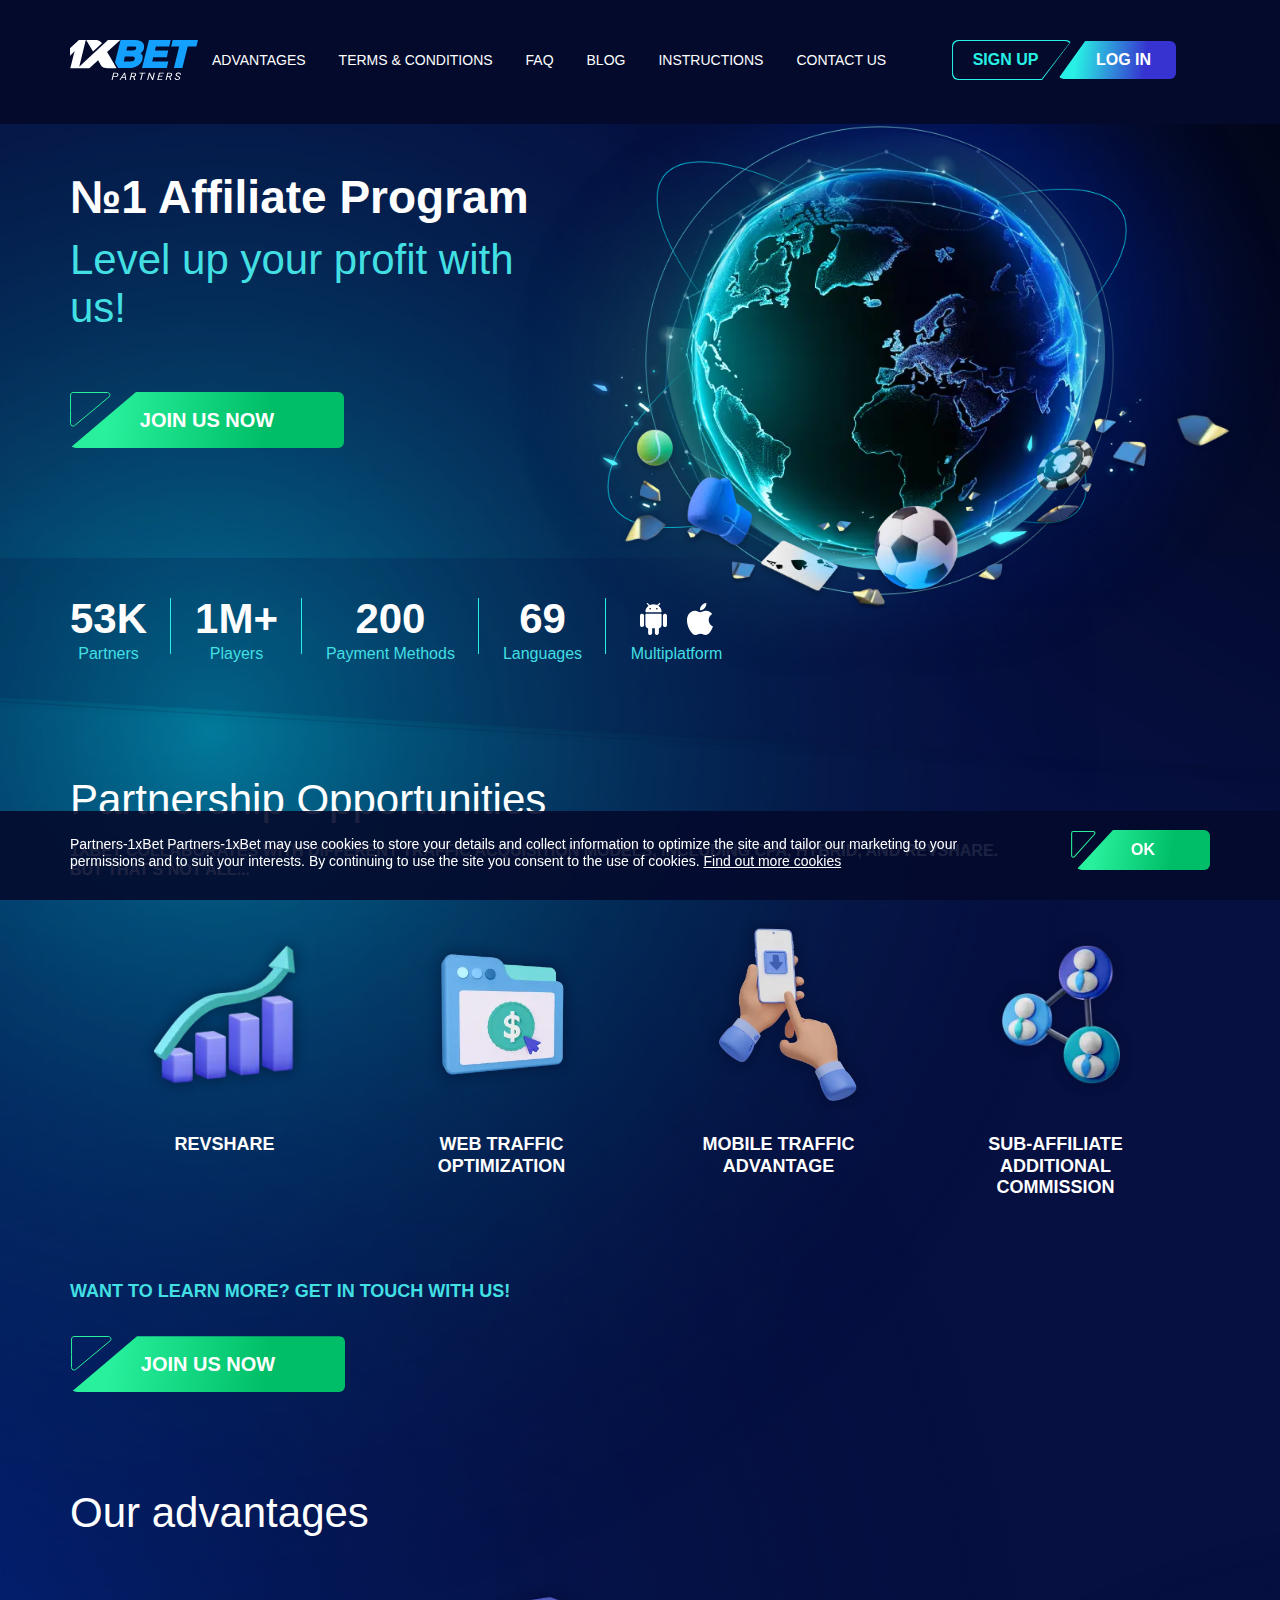
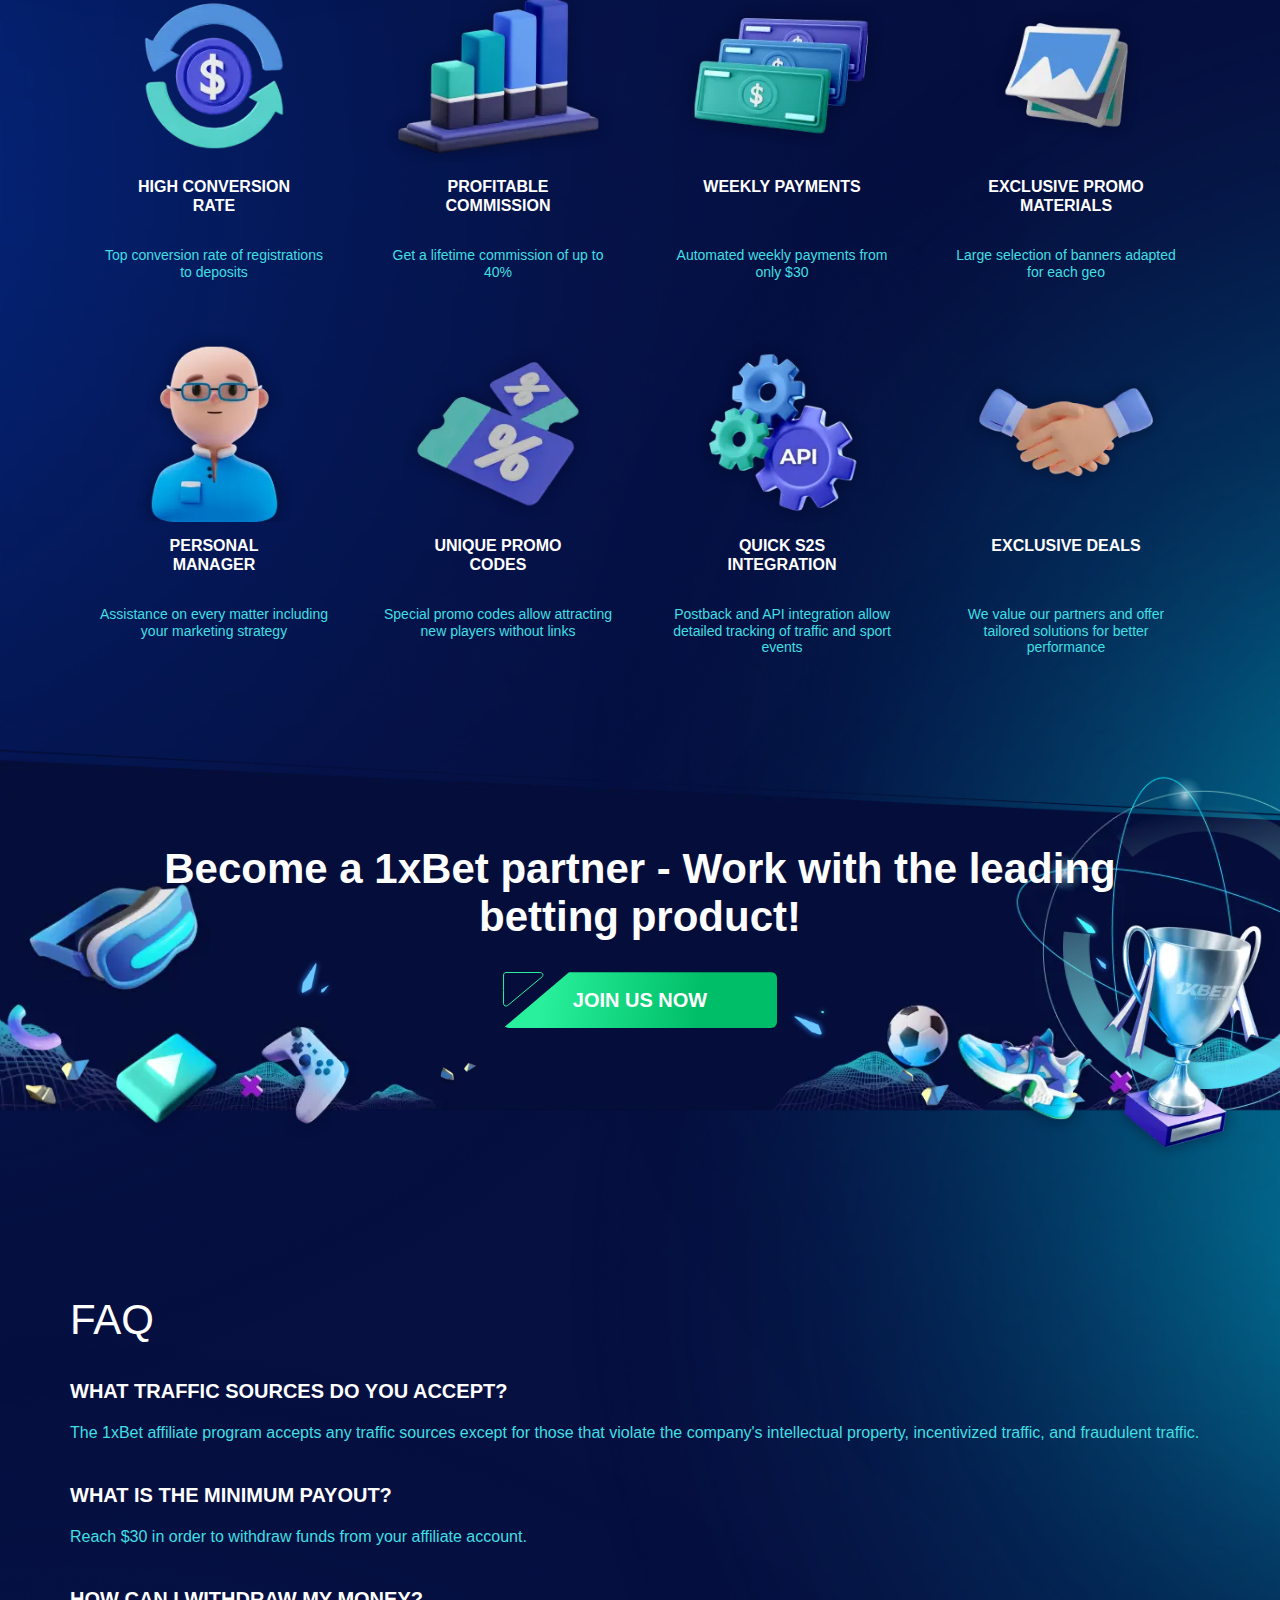
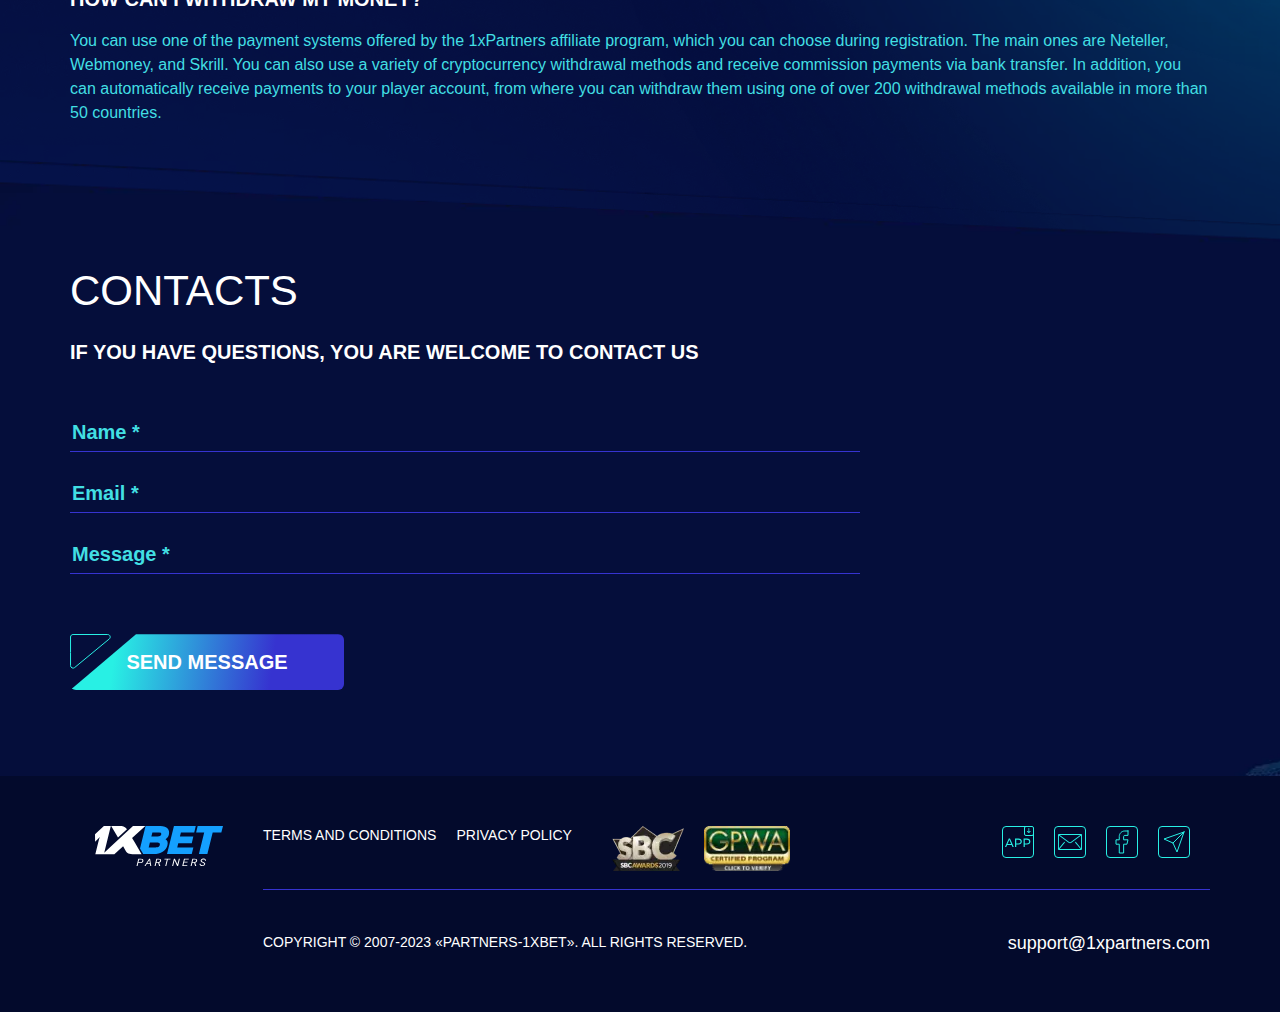
==== index.html @ be69e347 "init" ====
<!DOCTYPE html>
<html lang="en-GB">

<head>
    <meta http-equiv="Content-Type" content="text/html; charset=UTF-8">
    <meta name="viewport" content="width=device-width, initial-scale=1">

    <!-- Google Tag Manager -->
    <script>(function (w, d, s, l, i) {
            w[l] = w[l] || []; w[l].push({
                'gtm.start':
                    new Date().getTime(), event: 'gtm.js'
            }); var f = d.getElementsByTagName(s)[0],
                j = d.createElement(s), dl = l != 'dataLayer' ? '&l=' + l : ''; j.async = true; j.src =
                    'https://www.googletagmanager.com/gtm.js?id=' + i + dl; f.parentNode.insertBefore(j, f);
        })(window, document, 'script', 'dataLayer', 'GTM-WRBSLLLL');</script>
    <!-- End Google Tag Manager -->

    <link rel="preconnect" href="https://fonts.googleapis.com/">
    <link rel="preconnect" href="https://fonts.gstatic.com/" crossorigin="">
    <link href="./fonts/css2" rel="stylesheet">
    <link rel="stylesheet" href="./css/main.css" media="all">
    <script src="./js/jquery.min.js" id="jquery-core-js"></script>
    <script src="https://code.jquery.com/jquery-3.5.1.min.js" integrity="sha256-9/aliU8dGd2tb6OSsuzixeV4y/faTqgFtohetphbbj0=" crossorigin="anonymous"></script>
    <script src="./js/jquery-migrate.min.js" id="jquery-migrate-js"></script>
    <link rel="icon" href="./img/faviconv2.png" sizes="32x32">
    <link rel="icon" href="./img/faviconv2.png" sizes="192x192">
    <link rel="apple-touch-icon" href="./img/faviconv2.png">
    <meta name="msapplication-TileImage" content="./img/faviconv2.png">
</head>

<body class="home page-template-default page page-id-2">

    <!-- Google Tag Manager (noscript) -->
    <noscript><iframe src="https://www.googletagmanager.com/ns.html?id=GTM-WRBSLLLL" height="0" width="0"
            style="display:none;visibility:hidden"></iframe></noscript>
    <!-- End Google Tag Manager (noscript) -->

    <div id="page" class="site wrapper">
        <header id="masthead" class="site-header">
            <div class="container">
                <div class="row site-header__row">
                    <div class="site-branding">
                        <a href="#" class="custom-logo-link" rel="home" aria-current="page"><img width="128" height="40"
                                src="./img/logo.svg" class="custom-logo" alt="Main logo" decoding="async"></a>
                    </div>
                    <nav id="site-navigation" class="main-navigation">
                        <ul class="mobile-nav nav-menu">

                        </ul>
                        <button class="menu-toggle" aria-controls="primary-menu" aria-expanded="false">
                            <span class="burger-btn"> <span></span> </span>
                        </button>
                        <div class="menu-main_menu_en-container">
                            <ul id="primary-menu" class="menu">
                                <li id="menu-item-142"
                                    class="menu-item menu-item-type-custom menu-item-object-custom current-menu-item current_page_item menu-item-home menu-item-142">
                                    <a href="https://1xbetaffiliates.net/#about" aria-current="page">Advantages</a>
                                </li>
                                <li id="menu-item-143"
                                    class="menu-item menu-item-type-post_type menu-item-object-page menu-item-143"><a
                                        href="https://1xbetaffiliates.net/terms-and-conditions/">Terms &amp;
                                        Conditions</a></li>
                                <li id="menu-item-144"
                                    class="menu-item menu-item-type-post_type menu-item-object-page menu-item-144"><a
                                        data-goto=".faq" href="#" class="menu__link">FAQ</a></li>
                                <li id="menu-item-151"
                                    class="menu-item menu-item-type-post_type menu-item-object-page menu-item-151"><a
                                        href="https://1xbetaffiliates.net/blog/">Blog</a></li>
                                <li id="menu-item-146"
                                    class="menu-item menu-item-type-post_type menu-item-object-page menu-item-146"><a
                                        href="https://1xbetaffiliates.net/information/">Instructions</a></li>
                                <li id="menu-item-147"
                                    class="menu-item menu-item-type-custom menu-item-object-custom current-menu-item current_page_item menu-item-home menu-item-147">
                                    <a data-goto=".contacts" href="#" aria-current="page" class="menu__link">Contact Us</a>
                                </li>
                                <li id="menu-item-148"
                                    class="button button--sign menu-item menu-item-type-custom menu-item-object-custom menu-item-148">
                                    <a target="_blank" rel="noopener"
                                        href="https://affpa.top/L?tag=d_2840069m_2387c_&site=2840069&ad=2387">Sign
                                        up</a>
                                </li>
                                <li id="menu-item-149"
                                    class="button button--login menu-item menu-item-type-custom menu-item-object-custom menu-item-149">
                                    <a target="_blank" rel="noopener" href="https://1xpartners.com/ru/sign-in">log
                                        IN</a>
                                </li>
                            </ul>
                        </div>
                    </nav>
                </div>
            </div>
        </header>

        <div class="site-decor">
            <div class="container">
                <img src="./img/first-screen-bg-light.webp" alt="Light" class="site-decor__light site-decor__light--1">
                <img src="./img/about-bg-light.webp" alt="Light" class="site-decor__light site-decor__light--2">
                <img src="./img/about-bg-light.webp" alt="" class="site-decor__light site-decor__light--3">
                <img src="./img/about-bg-light.webp" alt="" class="site-decor__light site-decor__light--4">
                <img src="./img/advantages-bg-light.webp" alt="Light" class="site-decor__light site-decor__light--5">
                <img src="./img/about-bg-light.webp" alt="Light" class="site-decor__light site-decor__light--6">
                <img src="./img/advantages-bg-light.webp" alt="Light" class="site-decor__light site-decor__light--7">
                <img src="./img/advantages-bg-light.webp" alt="Light" class="site-decor__light site-decor__light--8">
                <img src="./img/mountains-bottom.webp" alt="Mountains" class="site-decor__mountains">
            </div>
        </div>

        <main class="site-main animated">
            <section class="first-screen">
                <div class="container">
                    <div class="first-screen-content first-screen__content">
                        <h1 class="first-screen-title">№1 Affiliate Program</h1>
                        <h2 class="first-screen-subtitle first-screen__subtitle">Level up your profit with us!</h2>
                        <div class="btn-wrap btn-wrap--animate"><a
                                href="https://affpa.top/L?tag=d_2840069m_2387c_&site=2840069&ad=2387"
                                target="http://_blank" class="btn btn--green">Join us now</a></div>
                    </div>
                    <div class="first-screen__picture">
                        <img src="./img/shine-down-planet.webp" alt="Main picture" class="shine-down">
                        <img src="./img/line1.webp" alt="Main picture" class="line1">
                        <img src="./img/line2.webp" alt="Main picture" class="line2">
                        <img src="./img/line3.webp" alt="Main picture" class="line3">
                        <img src="./img/planet-light.webp" alt="Main picture" class="light">
                        <img src="./img/shine-dots.webp" alt="Main picture" class="shine">
                        <img src="./img/planet.webp" alt="Main picture" class="planet">
                        <img src="./img/shine-dots-decor-small.webp" alt="Main picture" class="shine-small">
                        <img src="./img/stones-fly.webp" alt="Main picture" class="stones">
                        <img src="./img/ball-chip.webp" alt="Main picture" class="ball-chip">
                        <img src="./img/box.webp" alt="Main picture" class="box">
                    </div>
                </div>
            </section>
            <section class="about">
                <div class="container">
                    <div class="row about__row">
                        <div class="about-item about__item">
                            <p class="about-item-amount about-item__amount">53K</p>
                            <p class="about-item-text">Partners</p>
                        </div>
                        <div class="about-item about__item">
                            <p class="about-item-amount about-item__amount">1M+</p>
                            <p class="about-item-text">Players</p>
                        </div>
                        <div class="about-item about__item">
                            <p class="about-item-amount about-item__amount">200</p>
                            <p class="about-item-text">Payment Methods</p>
                        </div>
                        <div class="about-item about__item">
                            <p class="about-item-amount about-item__amount">69</p>
                            <p class="about-item-text">Languages</p>
                        </div>
                        <div class="about-item about__item">
                            <div class="about-item-icons">
                                <img src="./img/android.svg" alt="android platform" class="about-item-icons__item">
                                <img src="./img/apple.svg" alt="IOS platform" class="about-item-icons__item">
                            </div>
                            <p class="about-item-text">Multiplatform</p>
                        </div>
                    </div>
                </div>
            </section>
            <section class="opportunities">
                <div class="container">
                    <h2 class="title opportunities__title">Partnership Opportunities</h2>

                    <p class="opportunities-text">1XBET COLLABORATES WITH DIFFERENT TRAFFIC ACQUISITION MODELS,
                        INCLUDING CPA, HYBRID, AND REVSHARE.<br>
                        BUT THAT'S NOT ALL...</p>

                    <div class="row opportunities__row">
                        <div class="opportunities-item opportunities__item">
                            <img src="./img/opportunities-icon-1.webp" alt="opportunities icon 1"
                                class="opportunities-item-img opportunities-item__img">
                            <div class="opportunities-item-text opportunities-item__text">Revshare</div>
                        </div>
                        <div class="opportunities-item opportunities__item">
                            <img src="./img/opportunities-icon-2.webp" alt="opportunities icon 2"
                                class="opportunities-item-img opportunities-item__img">
                            <div class="opportunities-item-text opportunities-item__text">Web Traffic Optimization</div>
                        </div>
                        <div class="opportunities-item opportunities__item">
                            <img src="./img/opportunities-icon-3.webp" alt="opportunities icon 3"
                                class="opportunities-item-img opportunities-item__img">
                            <div class="opportunities-item-text opportunities-item__text">Mobile Traffic Advantage</div>
                        </div>
                        <div class="opportunities-item opportunities__item">
                            <img src="./img/opportunities-icon-4.webp" alt="opportunities icon 4"
                                class="opportunities-item-img opportunities-item__img">
                            <div class="opportunities-item-text opportunities-item__text">Sub-affiliate additional
                                commission</div>
                        </div>
                    </div>

                    <p class="opportunities-text opportunities-text--blue">Want to learn more? Get in touch with us!</p>

                    <div class="btn-wrap btn-wrap--animate">
                        <a href="https://affpa.top/L?tag=d_2840069m_2387c_&site=2840069&ad=2387" target="_blank"
                            class="btn btn--green">Join us now</a>
                    </div>
                </div>
            </section>

            <section class="advantages">
                <span id="advantages"></span>
                <div class="container">
                    <h2 class="title">Our advantages</h2>

                    <div class="row advantages__row">
                        <div class="advantages-item advantages__item">
                            <img src="./img/advantages-icon-1.webp" alt="advantages icon 1">
                            <h3 class="advantages-item-name advantages-item__name">High conversion rate</h3>
                            <p class="advantages-item-text">Top conversion rate of registrations to deposits</p>
                        </div>
                        <div class="advantages-item advantages__item">
                            <img src="./img/advantages-icon-2.webp" alt="opportunities icon 2">
                            <h3 class="advantages-item-name advantages-item__name">Profitable commission</h3>
                            <p class="advantages-item-text">Get a lifetime commission of up to 40%</p>
                        </div>
                        <div class="advantages-item advantages__item">
                            <img src="./img/advantages-icon-3.webp" alt="advantages icon 3">
                            <h3 class="advantages-item-name advantages-item__name">Weekly payments</h3>
                            <p class="advantages-item-text">Automated weekly payments from only $30</p>
                        </div>
                        <div class="advantages-item advantages__item">
                            <img src="./img/advantages-icon-4.webp" alt="advantages icon 4">
                            <h3 class="advantages-item-name advantages-item__name">Exclusive promo materials</h3>
                            <p class="advantages-item-text">Large selection of banners adapted for each geo</p>
                        </div>
                        <div class="advantages-item advantages__item">
                            <img src="./img/advantages-icon-5.webp" alt="advantages icon 5">
                            <h3 class="advantages-item-name advantages-item__name">Personal manager</h3>
                            <p class="advantages-item-text">Assistance on every matter including your marketing strategy
                            </p>
                        </div>
                        <div class="advantages-item advantages__item">
                            <img src="./img/advantages-icon-6.webp" alt="advantages icon 6">
                            <h3 class="advantages-item-name advantages-item__name">Unique promo codes</h3>
                            <p class="advantages-item-text">Special promo codes allow attracting new players without
                                links</p>
                        </div>
                        <div class="advantages-item advantages__item">
                            <img src="./img/advantages-icon-7.webp" alt="advantages icon 7">
                            <h3 class="advantages-item-name advantages-item__name">Quick S2S integration</h3>
                            <p class="advantages-item-text">Postback and API integration allow detailed tracking of
                                traffic and sport events</p>
                        </div>
                        <div class="advantages-item advantages__item">
                            <img src="./img/advantages-icon-8.webp" alt="advantages icon 8">
                            <h3 class="advantages-item-name advantages-item__name">Exclusive deals</h3>
                            <p class="advantages-item-text">We value our partners and offer tailored solutions for
                                better performance</p>
                        </div>
                    </div>
                </div>
            </section>

            <section class="banner">
                <div class="banner__bg">
                    <picture class="banner__img">
                        <source media="(max-width: 320px)" srcset="./img/bg-block-41-320.webp">
                        <source media="(max-width: 415px)" srcset="./img/bg-block-41-415.webp">
                        <source media="(max-width: 640px)" srcset="./img/bg-block-41-640.webp">
                        <source media="(max-width: 1024px)" srcset="./img/bg-block-41-1024.webp">
                        <source media="(max-width: 1366px)" srcset="./img/bg-block-41-1366.webp">
                        <source media="(max-width: 2561px)" srcset="./img/bg-block-41-1920.webp">
                        <img src="./img/bg-block-41-1920.webp" alt="Banner">
                    </picture>
                    <img src="./img/banner-shine-left.webp" alt="Banner decor" class="banner__decor banner__decor--left">
                    <img src="./img/banner-shine-right.webp" alt="Banner decor"
                        class="banner__decor banner__decor--right">
                    <img src="./img/banner-circle.webp" alt="Banner decor" class="banner__decor banner__decor--circle">
                    <img src="./img/banner-lines.webp" alt="Banner decor" class="banner__decor banner__decor--lines">
                    <img src="./img/banner-cup.webp" alt="Banner decor" class="banner__decor banner__decor--cup">
                </div>
                <div class="container">
                    <h2 class="banner-title banner__title">Become a 1xBet partner - Work with the leading betting
                        product!</h2>

                    <div class="btn-wrap btn-wrap--animate">
                        <a href="https://affpa.top/L?tag=d_2840069m_2387c_&site=2840069&ad=2387" target="_blank"
                            class="btn btn--green">Join us now</a>
                    </div>

                </div>
            </section>

            <section class="faq" id="faq">
                <div class="container faq__container">
                    <h2 class="title faq__title">FAQ</h2>

                    <h3 class="faq-subtitle faq__subtitle">What traffic sources do you accept?</h3>
                    <p class="faq-text">The 1xBet affiliate program accepts any traffic sources except for those that
                        violate the company's intellectual property, incentivized traffic, and fraudulent traffic.</p>
                    <h3 class="faq-subtitle faq__subtitle">What is the minimum payout?</h3>
                    <p class="faq-text">Reach $30 in order to withdraw funds from your affiliate account.</p>
                    <h3 class="faq-subtitle faq__subtitle">How can I withdraw my money?</h3>
                    <p class="faq-text">You can use one of the payment systems offered by the 1xPartners affiliate
                        program, which you can choose during registration. The main ones are Neteller, Webmoney, and
                        Skrill. You can also use a variety of cryptocurrency withdrawal methods and receive commission
                        payments via bank transfer. In addition, you can automatically receive payments to your player
                        account, from where you can withdraw them using one of over 200 withdrawal methods available in
                        more than 50 countries.</p>

                    <!-- <div class="ta-center">
                        <div class="btn-wrap">
                            <a href="#" class="btn btn--blue faq__btn">Read More</a>
                        </div>
                    </div> -->
                </div>
            </section>

            <section class="contacts" id="contact">
                <div class="container">
                    <h2 class="title contacts__title">CONTACTS</h2>

                    <p class="contacts-subtitle contacts__subtitle">If you have questions, you are welcome to contact us
                    </p>

                    <form action="sender.php" method="post" class="contacts-form contacts__form">
                        <div class="contacts-form__item">
                            <label for="name"></label>
                            <input type="text" name="name" id="name" data-empty="Field must be filled in."
                                data-digits="It&#39;s not acceptable to enter numbers."
                                class="contacts-form-field contacts-form__field" placeholder="Name *">
                            <span class="contacts-form__error"></span>
                        </div>
                        <div class="contacts-form__item">
                            <label for="email"></label>
                            <input type="email" name="email" id="email" class="contacts-form-field contacts-form__field"
                                placeholder="Email *" data-empty="Field must be filled in."
                                data-valid="Please enter a valid email address.">
                            <span class="contacts-form__error"></span>
                        </div>
                        <div class="contacts-form__item">
                            <label for="message"></label>
                            <input type="text" name="message" id="message"
                                class="contacts-form-field contacts-form__field" placeholder="Message *"
                                data-empty="Field must be filled in.">
                            <span class="contacts-form__error"></span>
                        </div>
                        <div class="btn-wrap">
                            <button type="button" class="btn btn--blue contacts-form__btn">Send Message</button>
                        </div>
                        <div class="success-message">
                            Thank you! Form has been sent! </div>
                    </form>
                </div>
            </section>

        </main>

        <footer class="site-footer">
            <div class="container site-footer__container">
                <div class="site-footer-top site-footer__top">
                    <a href="#" class="site-footer-logo site-footer__logo">
                        <img src="./img/logo(1).svg" alt="Main logo for footer" class="site-footer-logo__img">
                    </a>
                    <div class="site-footer-menu site-footer__menu">
                        <ul class="site-footer-menu-list">
                            <li class="site-footer-menu-list-item site-footer-menu-list__item">
                                <a href="https://1xbetaffiliates.net/terms-and-conditions/"
                                    class="site-footer-menu-list-item-link">Terms and conditions</a>
                            </li>
                            <li class="site-footer-menu-list-item site-footer-menu-list__item">
                                <a href="https://1xpartners.com/privacy" class="site-footer-menu-list-item-link">Privacy
                                    Policy</a>
                            </li>
                            <li
                                class="site-footer-menu-list-item site-footer-menu-list__item site-footer-menu-list__item--img">
                                <a href="#" class="site-footer-menu-list-item-link">
                                    <img src="./img/sbc.webp" alt="sbc logo"
                                        class="site-footer-menu-list-item-link__img">
                                </a>
                            </li>
                            <li
                                class="site-footer-menu-list-item site-footer-menu-list__item site-footer-menu-list__item--img">
                                <a href="https://certify.gpwa.org/verify/1xpartners.com" target="_blank"
                                    class="site-footer-menu-list-item-link">
                                    <img src="./img/gpwa-icon.webp" alt="gpwa logo"
                                        class="site-footer-menu-list-item-link__img">
                                </a>
                            </li>
                        </ul>
                        <ul class="site-footer-menu-social">
                            <li class="site-footer-menu-social-item site-footer-menu-social__item">
                                <a href="https://dkr84sogf1xdp.cloudfront.net/1xpartners/android/app.apk"
                                    class="site-footer-menu-social-item-link">
                                    <img src="./img/app-icon.svg" alt="app icon"
                                        class="site-footer-menu-social-item-link__img">
                                </a>
                            </li>
                            <li class="site-footer-menu-social-item site-footer-menu-social__item">
                                <a href="mailto:nikita_bol_product@wwm.agency"
                                    class="site-footer-menu-social-item-link">
                                    <img src="./img/icon-mail.svg" alt="email icon"
                                        class="site-footer-menu-social-item-link__img">
                                </a>
                            </li>
                            <li class="site-footer-menu-social-item site-footer-menu-social__item">
                                <a href="https://www.facebook.com/people/1XBET-Affiliate-Program/100083498345179/"
                                    target="_blank" class="site-footer-menu-social-item-link">
                                    <img src="./img/icon-fb.svg" alt="facebook icon"
                                        class="site-footer-menu-social-item-link__img">
                                </a>
                            </li>
                            <li class="site-footer-menu-social-item site-footer-menu-social__item">
                                <a href="https://t.me/News_1X_partners" target="_blank"
                                    class="site-footer-menu-social-item-link">
                                    <img src="./img/icon-telegram.svg" alt="telegram icon"
                                        class="site-footer-menu-social-item-link__img">
                                </a>
                            </li>
                        </ul>
                    </div>
                </div>
                <div class="site-footer-bottom">
                    <p class="site-footer-copyright">Copyright © 2007-2023 «Partners-1xBet». All rights reserved.</p>
                    <a href="mailto:support@1xpartners.com" class="site-footer-email">support@1xpartners.com</a>
                </div>
            </div>
            <div class="modal">
                <div class="container modal__container">
                    <div class="modal-window modal__window">
                        <div class="modal-window-content">
                            <p class="modal-window-text modal-window__text">Partners-1xBet Partners-1xBet may use
                                cookies to store your details and collect information to optimize the site and tailor
                                our marketing to your permissions and to suit your interests. By continuing to use the
                                site you consent to the use of cookies. <a href="https://1xbetaffiliates.net/cookies/"
                                    class="modal-window-link">Find out more cookies</a></p>
                            <button type="button"
                                class="btn btn--green modal-window-close modal-window__close">ok</button>
                        </div>
                    </div>
                </div>
            </div>
        </footer>
    </div>

    <script src="./js/navigation.js"></script>
    <script src="./js/main.js"></script>

</body>

</html>
---- css/main.css ----
@charset "UTF-8";

* {
  box-sizing: border-box;
  font-weight: 400;
  font-family: "Montserrat", sans-serif;
}

a {
  text-decoration: none;
}

button {
  border: none;
  cursor: pointer;
}

img {
  max-width: 100%;
}

input:focus-visible,
textarea:focus-visible {
  outline: none;
}

h1,
h2,
h3,
h4,
h5,
h6 {
  margin: 0;
}

ul,
ol {
  list-style: none;
  padding: 0;
  margin: 0;
}

p {
  margin: 0;
}

html {
  font-family: "Montserrat", sans-serif;
}

@media (max-width: 500px) {
  html {
    font-size: 2.415vw;
  }
}

@media (max-width: 400px) {
  html {
    font-size: 3.125vw;
  }
}

body {
  margin: 0;
  background-color: #061041;
  color: #ffffff;
  -webkit-text-size-adjust: 100%;
}

a {
  color: #ffffff;
}

.ta-center {
  text-align: center;
}

.container {
  max-width: 1170px;
  padding-left: 15px;
  padding-right: 15px;
  margin-left: auto;
  margin-right: auto;
  position: relative;
}

@media (max-width: 1179px) {
  .container {
    max-width: 890px;
  }
}

@media (max-width: 1023px) {
  .container {
    max-width: 100%;
    padding-left: 34px;
    padding-right: 34px;
  }
}

@media (max-width: 500px) {
  .container {
    padding-left: 30px;
    padding-right: 30px;
  }
}

@media (max-width: 400px) {
  .container {
    padding-left: 15px;
    padding-right: 15px;
  }
}

.row {
  display: flex;
}

.btn-wrap {
  display: inline-block;
  position: relative;
  z-index: 1;
  transition: 0.3s ease;
}

.btn-wrap--animate::before {
  content: "";
  width: 30px;
  height: 30px;
  border-radius: 100%;
  border: 6px solid #28F09C;
  position: absolute;
  opacity: 0;
  z-index: -1;
  top: 50%;
  left: 50%;
  transform: translate(-50%, -50%);
  animation: ring 1.5s alternate infinite;
  pointer-events: none;
}

.btn-wrap--animate:hover {
  filter: drop-shadow(0 0 35px #22E994);
}

.btn-wrap:hover::before {
  display: none;
}

.btn-wrap:hover .btn {
  transform: translateY(-6px);
}

@keyframes ring {

  0%,
  5% {
    width: 30px;
    height: 30px;
    opacity: 1;
  }

  90%,
  100% {
    width: 250px;
    height: 250px;
    opacity: 0;
  }
}

.btn {
  min-width: 274px;
  min-height: 56px;
  display: inline-flex;
  justify-content: center;
  align-items: center;
  font-size: 20px;
  font-weight: 600;
  position: relative;
  z-index: 1;
  color: #ffffff;
  text-transform: uppercase;
  padding: 0 55px;
  transition: 0.3s ease;
}

@media (max-width: 1179px) {
  .btn {
    min-width: 200px;
    padding: 0 34px;
    min-height: 40px;
    font-size: 16px;
  }
}

.btn::before {
  content: "";
  position: absolute;
  top: 0;
  left: 0;
  right: 0;
  bottom: 0;
  -webkit-clip-path: polygon(66px 0%, 100% 0, 100% 100%, 0% 100%);
  clip-path: polygon(66px 0%, 100% 0, 100% 100%, 0% 100%);
  z-index: -1;
  border-radius: 6px;
}

@media (max-width: 1179px) {
  .btn::before {
    -webkit-clip-path: polygon(48px 0%, 100% 0, 100% 100%, 0% 100%);
    clip-path: polygon(48px 0%, 100% 0, 100% 100%, 0% 100%);
  }
}

.btn::after {
  content: "";
  position: absolute;
  width: 41px;
  height: 35px;
  top: 0;
  left: 0;
  display: block;
}

@media (max-width: 1179px) {
  .btn::after {
    width: 34px;
    height: 29px;
  }
}

.btn--green::before {
  background: linear-gradient(98.97deg, #28F09C 15.05%, #00BE67 71.41%);
}

.btn--green::after {
  background: url("../img/btn-angle.svg") 50% 50%/cover no-repeat;
}

.btn--blue::before {
  background: linear-gradient(98.03deg, #28F0E4 16.62%, #3633D0 73.46%);
}

.btn--blue::after {
  background: url("../img/btn-angle-blue.svg") 50% 50%/cover no-repeat;
}

.title {
  font-size: 46px;
  line-height: 1;
}

@media (max-width: 1440px) {
  .title {
    font-size: 42px;
  }
}

@media (max-width: 1179px) {
  .title {
    font-size: 40px;
  }
}

@media (max-width: 1023px) {
  .title {
    font-size: 30px;
  }
}

@media (max-width: 500px) {
  .title {
    font-size: 2.2rem;
  }
}

@media (max-width: 400px) {
  .title {
    font-size: 2.4rem;
  }
}

.wrapper {
  overflow: hidden;
  min-height: 100vh;
  height: auto;
  position: relative;
  display: flex;
  flex-direction: column;
  justify-content: flex-start;
}

#masthead {
  padding: 40px 0;
  position: fixed;
  left: 0;
  top: 0;
  width: 100%;
  z-index: 25;
  transition: 0.3s;
  background-color: #030A2C;
}

@media (max-width: 1179px) {
  #masthead {
    padding: 20px 0;
  }
}

@media (max-width: 1023px) {
  #masthead {
    padding: 15px 0;
  }
}

@media (max-width: 500px) {
  .site-header__row {
    margin-left: -10px;
    margin-right: -10px;
  }
}

@media (max-width: 400px) {
  .site-header__row {
    margin-left: 0;
    margin-right: 0;
  }
}

.site-branding {
  width: 128px;
  margin-right: 14px;
}

@media (max-width: 1179px) {
  .site-branding {
    width: 96px;
    margin-right: auto;
  }
}

@media (max-width: 500px) {
  .site-branding {
    position: relative;
    z-index: 1;
  }
}

.custom-logo-link {
  display: inline-block;
  transition: 0.3s ease;
}

.custom-logo-link:hover {
  transform: scale(1.05);
}

.main-navigation {
  display: block;
  width: calc(100% - 142px);
}

@media (max-width: 1179px) {
  .main-navigation {
    display: flex;
    align-items: center;
    width: -moz-fit-content;
    width: fit-content;
    margin-right: 26px;
  }
}

@media (max-width: 1023px) {
  .main-navigation {
    margin-right: 55px;
  }
}

@media (max-width: 500px) {
  .main-navigation {
    margin-right: 0;
  }
}

@media (max-width: 400px) {
  .main-navigation {
    margin-right: 8px;
  }
}

.main-navigation.toggled .burger-btn::before {
  top: 8px;
  transform: rotate(45deg);
}

.main-navigation.toggled .burger-btn::after {
  top: 8px;
  transform: rotate(-45deg);
}

.main-navigation.toggled .burger-btn span {
  opacity: 0;
}

.main-navigation ul {
  display: grid;
  align-items: center;
  grid-auto-flow: column;
}

.main-navigation ul ul {
  position: absolute;
  top: 100%;
  left: -999em;
  z-index: 99999;
}

.main-navigation li {
  width: -moz-fit-content;
  width: fit-content;
  position: relative;
}

@media (max-width: 1179px) {
  .main-navigation li {
    margin-bottom: 20px;
    line-height: 0.9;
  }
}

@media (max-width: 1023px) {
  .main-navigation li {
    margin-bottom: 15px;
  }

  .main-navigation li.focus>ul,
  .main-navigation li.focus .main-navigation ul li.focus>ul {
    left: 0;
    right: 0;
  }
}

@media (min-width: 1024px) {

  .main-navigation li:hover>ul,
  .main-navigation li:hover .main-navigation ul li.focus>ul {
    left: 0;
    right: 0;
  }
}

.main-navigation a {
  display: inline-flex;
  align-items: center;
  justify-content: center;
  font-size: 14px;
  font-weight: 500;
  line-height: 1;
  color: #ffffff;
  text-transform: uppercase;
  transition: 0.3s ease;
}

@media (max-width: 1179px) {
  .main-navigation a {
    text-align: center;
  }
}

@media (max-width: 1023px) {
  .main-navigation a {
    font-size: 12px;
  }
}

@media (pointer: fine) {
  .main-navigation a:hover {
    color: #42DFE3;
  }
}

.main-navigation .mobile-nav {
  height: 100%;
  width: -moz-fit-content;
  width: fit-content;
  margin-left: auto;
  position: relative;
  z-index: 2;
}

@media (min-width: 1180px) {
  .main-navigation .mobile-nav {
    display: none;
  }
}

.main-navigation .mobile-nav .pll-parent-menu-item {
  display: flex;
  margin-bottom: 0;
}

.main-navigation .sub-menu {
  display: flex;
  flex-direction: column;
  background: #363BD1;
  padding: 6px 7px 7px;
}

@media (max-width: 1179px) {
  .main-navigation .sub-menu {
    padding: 6px 5px 7px;
  }
}

@media (max-width: 1023px) {
  .main-navigation .sub-menu {
    max-height: 224px;
    overflow: auto;
  }
}

@media (max-width: 500px) {
  .main-navigation .sub-menu {
    max-height: initial;
  }
}

.menu-toggle {
  display: block;
  background: transparent;
  border: unset;
  padding: 0;
  margin-left: 20px;
  outline: none;
  position: relative;
  z-index: 2;
  cursor: pointer;
}

@media (min-width: 1180px) {
  .menu-toggle {
    display: none;
  }
}

.burger-btn {
  width: 34px;
  height: 20px;
  position: relative;
  border: none;
  display: block;
}

.burger-btn::before,
.burger-btn::after {
  content: "";
  width: 100%;
  height: 4px;
  background: #D9D9D9;
  position: absolute;
  left: 0;
  transition: 0.3s;
  border-radius: 2px;
}

.burger-btn::before {
  top: 0;
}

.burger-btn::after {
  top: 16px;
}

.burger-btn span {
  width: 100%;
  height: 4px;
  background: #D9D9D9;
  border-radius: 2px;
  position: absolute;
  left: 0;
  top: 50%;
  transform: translateY(-2px);
  transition: 0.3s;
}

@media (max-width: 1179px) {
  .menu-toggle+div {
    position: fixed;
    top: 0;
    right: 0;
    width: 250px;
    min-height: 380px;
    opacity: 0;
    pointer-events: none;
    transition: 0.3s;
    background-color: rgba(5, 9, 30, 0.85);
  }
}

@media (max-width: 1179px) and (max-width: 1023px) {
  .menu-toggle+div {
    width: 210px;
    min-height: 340px;
  }
}

@media (max-width: 1179px) and (max-width: 500px) {
  .menu-toggle+div {
    width: 100%;
    min-height: 380px;
  }
}

.menu-toggle+div.opened {
  opacity: 1;
  pointer-events: all;
}

@media (max-width: 1179px) {
  .menu-toggle+div .menu {
    flex-direction: column;
    align-items: center;
    height: 100%;
    display: flex;
    padding: 75px 20px 82px;
  }
}

@media (max-width: 1023px) {
  .menu-toggle+div .menu {
    padding-bottom: 78px;
  }
}

@media (max-width: 500px) {
  .menu-toggle+div .menu {
    padding-bottom: 143px;
  }
}

@media (max-width: 1179px) {
  .menu-item.button {
    position: absolute;
    bottom: 53px;
    margin-bottom: 0;
  }
}

@media (max-width: 1023px) {
  .menu-item.button {
    bottom: 50px;
  }
}

@media (max-width: 500px) {
  .menu-item.button {
    bottom: 90px;
  }
}

.menu-item.button--sign {
  margin-left: auto;
}

@media (max-width: 1179px) {
  .menu-item.button--sign {
    left: 47px;
  }
}

@media (max-width: 1023px) {
  .menu-item.button--sign {
    left: 27px;
  }
}

@media (max-width: 500px) {
  .menu-item.button--sign {
    left: 50%;
    transform: translateX(calc(-50% - 37px));
  }
}

.menu-item.button--sign a {
  color: #28F0E4;
  background-color: #28F0E4;
  -webkit-clip-path: polygon(0 0, 100% 0, 75% 100%, 0% 100%);
  clip-path: polygon(0 0, 100% 0, 75% 100%, 0% 100%);
  padding-right: 30px;
  padding-left: 17px;
}

@media (max-width: 1179px) {
  .menu-item.button--sign a {
    padding-right: 21px;
    padding-left: 8px;
  }
}

.menu-item.button--sign a::before {
  background-color: #030A2C;
  -webkit-clip-path: polygon(0 0, 100% 0, 75% 100%, 0% 100%);
  clip-path: polygon(0 0, 100% 0, 75% 100%, 0% 100%);
}

.menu-item.button--login {
  margin-left: -15px;
}

@media (max-width: 1179px) {
  .menu-item.button--login {
    margin-left: 0;
    right: 47px;
  }
}

@media (max-width: 1023px) {
  .menu-item.button--login {
    right: 27px;
  }
}

@media (max-width: 500px) {
  .menu-item.button--login {
    right: 50%;
    transform: translateX(calc(50% + 37px));
  }
}

.menu-item.button--login a {
  padding-right: 17px;
  padding-left: 30px;
}

@media (max-width: 1179px) {
  .menu-item.button--login a {
    padding-right: 8px;
    padding-left: 21px;
  }
}

.menu-item.button--login a:hover {
  color: #ffffff;
}

.menu-item.button--login a::before {
  background: linear-gradient(98.03deg, #28F0E4 16.62%, #3633D0 73.46%);
  -webkit-clip-path: polygon(23% 0%, 100% 0, 100% 100%, 0% 100%);
  clip-path: polygon(23% 0%, 100% 0, 100% 100%, 0% 100%);
}

.menu-item.button a {
  font-size: 16px;
  line-height: 1;
  font-weight: 700;
  font-family: "Roboto", sans-serif;
  min-width: 120px;
  height: 40px;
  position: relative;
  border-radius: 6px;
  transition: 0.3s ease;
}

@media (max-width: 1179px) {
  .menu-item.button a {
    font-size: 14px;
    min-width: 84px;
    height: 28px;
  }
}

.menu-item.button a:hover {
  transform: scale(1.05);
}

.menu-item.button a::before {
  content: "";
  position: absolute;
  top: 1px;
  right: 1px;
  bottom: 1px;
  left: 1px;
  z-index: -1;
  border-radius: 6px;
}

.pll-parent-menu-item {
  display: flex;
  align-items: stretch;
  height: 100%;
}

@media (max-width: 1179px) {
  .pll-parent-menu-item {
    display: none;
  }
}

@media (max-width: 1179px) {
  .pll-parent-menu-item li {
    margin-bottom: 5px;
  }
}

@media (max-width: 1023px) {
  .pll-parent-menu-item.focus>a::after {
    transform: rotate(180deg);
  }
}

.pll-parent-menu-item>a {
  padding-right: 15px;
  position: relative;
}

.pll-parent-menu-item>a::after {
  content: "";
  width: 10px;
  height: 8px;
  position: absolute;
  right: 0;
  background: url("../img/language-switcher.svg") no-repeat right center/10px 8px;
  transition: 0.3s ease;
}

@media (min-width: 1024px) {
  .pll-parent-menu-item>a:hover::after {
    transform: rotate(180deg);
  }
}

.site-main {
  padding-top: 80px;
}

@media (max-width: 1179px) {
  .site-main {
    padding-top: 56px;
    overflow: hidden;
  }
}

.site-decor {
  position: absolute;
  left: 0;
  top: 0;
  bottom: 0;
  right: 0;
  overflow: hidden;
}

.site-decor .container {
  height: 100%;
}

.site-decor__light {
  position: absolute;
  max-width: initial;
  pointer-events: none;
  z-index: -1;
  display: block;
}

.site-decor__light--1 {
  width: 2164px;
  height: 2164px;
  top: 0;
  right: 0;
  transform: translate(70%, -55%);
}

.site-decor__light--2 {
  width: 2378px;
  height: 2378px;
  top: 730px;
  left: 24%;
  transform: translate(-50%, -50%);
}

.site-decor__light--3 {
  width: 2378px;
  height: 2378px;
  top: 2400px;
  right: 20%;
  transform: translate(75%, -50%);
}

.site-decor__light--4 {
  width: 2378px;
  height: 2378px;
  top: 2400px;
  right: 20%;
  transform: translate(75%, -30%);
}

.site-decor__light--5 {
  width: 3382px;
  height: 3342px;
  top: 4200px;
  left: 0;
  transform: translate(-50%, -50%);
}

@media (max-width: 1023px) {
  .site-decor__light--5 {
    top: 4600px;
  }
}

@media (max-width: 500px) {
  .site-decor__light--5 {
    display: none;
  }
}

.site-decor__light--6 {
  width: 2378px;
  height: 2378px;
  top: 3300px;
  left: 25%;
  transform: translate(-65%, 45%);
}

@media (max-width: 500px) {
  .site-decor__light--6 {
    display: none;
  }
}

.site-decor__light--7 {
  width: 3382px;
  height: 3342px;
  top: 4800px;
  right: -29%;
  transform: translate(45%, -30%);
}

@media (max-width: 500px) {
  .site-decor__light--7 {
    display: none;
  }
}

.site-decor__light--8 {
  width: 3382px;
  height: 3342px;
  top: 100px;
  left: -170%;
}

@media (max-width: 1023px) {
  .site-decor__light--8 {
    left: -290%;
  }
}

@media (max-width: 500px) {
  .site-decor__light--8 {
    display: none;
  }
}

.site-decor__mountains {
  position: absolute;
  left: -67%;
  bottom: 115px;
  width: 1260px;
  height: 324px;
  max-width: initial;
  display: block;
}

@media (max-width: 1179px) {
  .site-decor__mountains {
    left: -56%;
  }
}

@media (max-width: 1023px) {
  .site-decor__mountains {
    width: 852px;
    height: 259px;
    left: -52%;
    bottom: 132px;
  }
}

@media (max-width: 567px) {
  .site-decor__mountains {
    width: 568px;
    height: 146px;
    left: -46%;
    bottom: 180px;
  }
}

@media (max-width: 400px) {
  .site-decor__mountains {
    left: -55%;
  }
}

.terms-page .site-decor__light--2,
.terms-page .site-decor__light--5,
.terms-page .site-decor__light--6 {
  display: none;
}

.main-page .site-decor__mountains {
  display: none;
}

.first-screen {
  padding-top: 140px;
  padding-bottom: 178px;
  position: relative;
  z-index: 1;
}

@media (max-width: 1440px) {
  .first-screen {
    padding-top: 90px;
    padding-bottom: 110px;
  }
}

@media (max-width: 1179px) {
  .first-screen {
    padding-top: 79px;
    padding-bottom: 50px;
  }
}

@media (max-width: 1023px) {
  .first-screen {
    padding-top: 26px;
    padding-bottom: 13px;
  }
}

@media (max-width: 500px) {
  .first-screen {
    text-align: center;
    padding-bottom: 5.7rem;
  }
}

@media (max-width: 400px) {
  .first-screen {
    padding-bottom: 4rem;
  }
}

.first-screen__content {
  max-width: 550px;
  position: relative;
  z-index: 1;
}

@media (max-width: 1440px) {
  .first-screen__content {
    max-width: 500px;
  }
}

.first-screen__picture {
  position: absolute;
  width: 978px;
  height: 795px;
  right: -200px;
  top: -195px;
  pointer-events: none;
}

@media (max-width: 1440px) {
  .first-screen__picture {
    width: 778px;
    height: 633px;
    right: -60px;
    top: -125px;
  }
}

@media (max-width: 1179px) {
  .first-screen__picture {
    width: 623px;
    height: 507px;
    top: -125px;
  }
}

@media (max-width: 1023px) {
  .first-screen__picture {
    width: 426px;
    height: 347px;
    top: -60px;
  }
}

@media (max-width: 500px) {
  .first-screen__picture {
    width: 60.2rem;
    height: 54.7rem;
    max-width: initial;
    right: 50%;
    transform: translateX(50%);
    top: -7.2rem;
  }
}

@media (max-width: 400px) {
  .first-screen__picture {
    width: 49.2rem;
    height: 44.7rem;
    top: -6.3rem;
  }
}

.first-screen__picture img {
  position: absolute;
}

.first-screen__picture .shine-down {
  width: 978px;
  left: 0;
  top: 0;
}

@media (max-width: 1440px) {
  .first-screen__picture .shine-down {
    width: 778px;
  }
}

@media (max-width: 1179px) {
  .first-screen__picture .shine-down {
    width: 623px;
  }
}

@media (max-width: 1023px) {
  .first-screen__picture .shine-down {
    width: 426px;
  }
}

@media (max-width: 500px) {
  .first-screen__picture .shine-down {
    width: 60.2rem;
  }
}

@media (max-width: 400px) {
  .first-screen__picture .shine-down {
    width: 49.2rem;
  }
}

.first-screen__picture .planet {
  width: 850px;
  left: 19px;
  top: 68px;
}

@media (max-width: 1440px) {
  .first-screen__picture .planet {
    width: 676px;
    left: 17px;
    top: 56px;
  }
}

@media (max-width: 1179px) {
  .first-screen__picture .planet {
    width: 506px;
    left: 32px;
    top: 47px;
  }
}

@media (max-width: 1023px) {
  .first-screen__picture .planet {
    width: 371px;
    left: 9px;
    top: 29px;
  }
}

@media (max-width: 500px) {
  .first-screen__picture .planet {
    width: 38.9rem;
    left: 8.6rem;
    top: 19rem;
  }
}

@media (max-width: 400px) {
  .first-screen__picture .planet {
    width: 31.8rem;
    top: 16.2rem;
    left: 8rem;
  }
}

.first-screen__picture .line1 {
  width: 654px;
  left: 123px;
  bottom: 187px;
}

@media (max-width: 1440px) {
  .first-screen__picture .line1 {
    width: 520px;
    left: 100px;
    bottom: 150px;
  }
}

@media (max-width: 1179px) {
  .first-screen__picture .line1 {
    width: 391px;
    bottom: 138px;
  }
}

@media (max-width: 1023px) {
  .first-screen__picture .line1 {
    width: 286px;
    left: 54px;
    bottom: 82px;
  }
}

@media (max-width: 500px) {
  .first-screen__picture .line1 {
    width: 29.9rem;
    left: 13.5rem;
    bottom: 10.8rem;
  }
}

@media (max-width: 400px) {
  .first-screen__picture .line1 {
    width: 24.5rem;
    left: 11.5rem;
    bottom: 8.5rem;
  }
}

.first-screen__picture .line2 {
  width: 542px;
  left: 185px;
  bottom: 194px;
}

@media (max-width: 1440px) {
  .first-screen__picture .line2 {
    width: 431px;
    left: 149px;
    bottom: 154px;
  }
}

@media (max-width: 1179px) {
  .first-screen__picture .line2 {
    width: 323px;
    left: 120px;
    bottom: 142px;
  }
}

@media (max-width: 1023px) {
  .first-screen__picture .line2 {
    width: 237px;
    left: 80px;
    bottom: 84px;
  }
}

@media (max-width: 500px) {
  .first-screen__picture .line2 {
    width: 24.8rem;
    left: 15.3rem;
    bottom: 10.4rem;
  }
}

@media (max-width: 400px) {
  .first-screen__picture .line2 {
    width: 20.3rem;
    left: 14.7rem;
    bottom: 8.5rem;
  }
}

.first-screen__picture .line3 {
  width: 591px;
  left: 174px;
  bottom: 102px;
}

@media (max-width: 1440px) {
  .first-screen__picture .line3 {
    width: 469px;
    left: 138px;
    bottom: 83px;
  }
}

@media (max-width: 1179px) {
  .first-screen__picture .line3 {
    width: 351px;
    left: 126px;
    bottom: 91px;
  }
}

@media (max-width: 1023px) {
  .first-screen__picture .line3 {
    width: 257px;
    left: 75px;
    bottom: 46px;
  }
}

@media (max-width: 500px) {
  .first-screen__picture .line3 {
    width: 26.9rem;
    left: 15.5rem;
    bottom: 7.1rem;
  }
}

@media (max-width: 400px) {
  .first-screen__picture .line3 {
    width: 22rem;
    left: 14rem;
    bottom: 5.5rem;
  }
}

.first-screen__picture .light {
  width: 551px;
  left: 198px;
  bottom: 125px;
}

@media (max-width: 1440px) {
  .first-screen__picture .light {
    width: 439px;
    left: 159px;
    bottom: 108px;
  }
}

@media (max-width: 1179px) {
  .first-screen__picture .light {
    width: 328px;
    left: 145px;
    bottom: 95px;
  }
}

@media (max-width: 1023px) {
  .first-screen__picture .light {
    width: 240px;
    left: 86px;
    bottom: 51px;
  }
}

@media (max-width: 500px) {
  .first-screen__picture .light {
    width: 25.2rem;
    left: 16.7rem;
    bottom: 7.9rem;
  }
}

@media (max-width: 400px) {
  .first-screen__picture .light {
    width: 20.6rem;
    left: 15rem;
    bottom: 6rem;
  }
}

.first-screen__picture .shine {
  width: 578px;
  left: 183px;
  bottom: 152px;
}

@media (max-width: 1440px) {
  .first-screen__picture .shine {
    width: 460px;
    left: 145px;
    bottom: 124px;
  }
}

@media (max-width: 1179px) {
  .first-screen__picture .shine {
    width: 344px;
    left: 140px;
    bottom: 112px;
  }
}

@media (max-width: 1023px) {
  .first-screen__picture .shine {
    width: 252px;
    left: 79px;
    bottom: 70px;
  }
}

@media (max-width: 500px) {
  .first-screen__picture .shine {
    width: 26.4rem;
    left: 16.2rem;
    bottom: 9.5rem;
  }
}

@media (max-width: 400px) {
  .first-screen__picture .shine {
    width: 21.6rem;
    left: 14.2rem;
    bottom: 7.1rem;
  }
}

.first-screen__picture .shine-small {
  width: 694px;
  left: 113px;
  bottom: 184px;
}

@media (max-width: 1440px) {
  .first-screen__picture .shine-small {
    width: 536px;
    left: 106px;
    bottom: 152px;
  }
}

@media (max-width: 1179px) {
  .first-screen__picture .shine-small {
    width: 401px;
    left: 113px;
    bottom: 128px;
  }
}

@media (max-width: 1023px) {
  .first-screen__picture .shine-small {
    width: 294px;
    left: 49px;
    bottom: 83px;
  }
}

@media (max-width: 500px) {
  .first-screen__picture .shine-small {
    width: 30.8rem;
    left: 12rem;
    bottom: 11rem;
  }
}

@media (max-width: 400px) {
  .first-screen__picture .shine-small {
    width: 25.2rem;
  }
}

.first-screen__picture .ball-chip {
  width: 600px;
  left: 151px;
  bottom: 218px;
}

@media (max-width: 1440px) {
  .first-screen__picture .ball-chip {
    width: 469px;
    left: 122px;
    bottom: 177px;
  }
}

@media (max-width: 1179px) {
  .first-screen__picture .ball-chip {
    width: 351px;
    left: 98px;
    bottom: 145px;
  }
}

@media (max-width: 1023px) {
  .first-screen__picture .ball-chip {
    width: 257px;
    left: 67px;
    bottom: 97px;
  }
}

@media (max-width: 500px) {
  .first-screen__picture .ball-chip {
    width: 26.9rem;
    left: 15.3rem;
    bottom: 12.2rem;
  }
}

@media (max-width: 400px) {
  .first-screen__picture .ball-chip {
    width: 22rem;
    left: 13.5rem;
    bottom: 9.5rem;
  }
}

.first-screen__picture .stones {
  width: 841px;
  left: 91px;
  bottom: 64px;
}

@media (max-width: 1440px) {
  .first-screen__picture .stones {
    width: 653px;
    left: 78px;
    bottom: 56px;
  }
}

@media (max-width: 1179px) {
  .first-screen__picture .stones {
    width: 489px;
    left: 105px;
  }
}

@media (max-width: 1023px) {
  .first-screen__picture .stones {
    width: 358px;
    left: 42px;
    bottom: 29px;
  }
}

@media (max-width: 500px) {
  .first-screen__picture .stones {
    width: 37.5rem;
    left: 14rem;
    bottom: 6rem;
  }
}

@media (max-width: 400px) {
  .first-screen__picture .stones {
    width: 30.6rem;
    left: 11.9rem;
    bottom: 3.9rem;
  }
}

.first-screen__picture .box {
  width: 382px;
  left: 205px;
  bottom: 91px;
}

@media (max-width: 1440px) {
  .first-screen__picture .box {
    width: 288px;
    left: 170px;
    bottom: 75px;
  }
}

@media (max-width: 1179px) {
  .first-screen__picture .box {
    width: 216px;
    left: 134px;
    bottom: 69px;
  }
}

@media (max-width: 1023px) {
  .first-screen__picture .box {
    width: 158px;
    left: 90px;
    bottom: 42px;
  }
}

@media (max-width: 500px) {
  .first-screen__picture .box {
    width: 16.6rem;
    left: 18rem;
    bottom: 7rem;
  }
}

@media (max-width: 400px) {
  .first-screen__picture .box {
    width: 13.5rem;
    left: 15rem;
    bottom: 5.5rem;
  }
}

.first-screen__subtitle {
  margin-top: 20px;
  margin-bottom: 60px;
}

@media (max-width: 1440px) {
  .first-screen__subtitle {
    margin-top: 12px;
  }
}

@media (max-width: 1179px) {
  .first-screen__subtitle {
    margin-top: 14px;
    margin-bottom: 58px;
    max-width: 400px;
  }
}

@media (max-width: 1023px) {
  .first-screen__subtitle {
    margin-top: 10px;
    max-width: 300px;
    margin-bottom: 42px;
  }
}

@media (max-width: 500px) {
  .first-screen__subtitle {
    margin: 1.5rem auto 34.4rem;
  }
}

@media (max-width: 400px) {
  .first-screen__subtitle {
    margin: 1rem auto 25.9rem;
    max-width: 25rem;
  }
}

@keyframes line1 {
  50% {
    transform: rotateX(360deg);
  }
}

@keyframes line2 {
  50% {
    transform: rotateZ(-90deg);
  }
}

@keyframes line3 {
  50% {
    transform: rotateY(360deg);
  }
}

@keyframes light {
  50% {
    transform: rotate(360deg);
  }
}

@keyframes shine {
  50% {
    opacity: 0;
  }
}

@keyframes shine-small {
  10% {
    transform: translate(10px, 20px);
  }

  20% {
    transform: translate(-10px, 40px);
  }

  50% {
    transform: translate(-5px, 20px);
  }

  70% {
    transform: translate(15px, 10px);
  }
}

@keyframes ball-chip {
  20% {
    transform: translate(15px, -20px);
  }

  25% {
    transform: translate(-10px, -20px);
  }

  40% {
    transform: translate(15px, 25px);
  }

  75% {
    transform: translate(25px, 15px);
  }
}

@keyframes stones {
  10% {
    transform: translate(25px, -10px);
  }

  35% {
    transform: translate(-20px, 10px);
  }

  50% {
    transform: translate(25px, 25px);
  }

  75% {
    transform: translate(15px, 15px);
  }
}

@keyframes box {
  15% {
    transform: translate(15px, -10px);
  }

  45% {
    transform: translate(-25px, -40px);
  }

  75% {
    transform: translate(15px, -10px);
  }
}

.animated .first-screen__picture .line1 {
  animation: line1 40s linear infinite;
}

.animated .first-screen__picture .line2 {
  animation: line2 30s ease infinite;
}

.animated .first-screen__picture .line3 {
  animation: line3 35s linear infinite;
}

.animated .first-screen__picture .light {
  animation: light 60s linear infinite;
}

.animated .first-screen__picture .shine {
  animation: shine 10s linear infinite;
}

.animated .first-screen__picture .shine-small {
  animation: shine-small 40s linear infinite;
}

.animated .first-screen__picture .ball-chip {
  animation: ball-chip 20s linear infinite;
}

.animated .first-screen__picture .stones {
  animation: stones 30s linear infinite;
}

.animated .first-screen__picture .box {
  animation: box 40s linear infinite;
}

.first-screen-title {
  font-size: 50px;
  font-weight: 700;
}

@media (max-width: 1440px) {
  .first-screen-title {
    font-size: 46px;
  }
}

@media (max-width: 1179px) {
  .first-screen-title {
    font-size: 40px;
  }
}

@media (max-width: 1023px) {
  .first-screen-title {
    font-size: 28px;
  }
}

@media (max-width: 400px) {
  .first-screen-title {
    font-size: 2.4rem;
  }
}

.first-screen-subtitle {
  font-size: 46px;
  color: #42DFE3;
  font-weight: 500;
}

@media (max-width: 1440px) {
  .first-screen-subtitle {
    font-size: 42px;
  }
}

@media (max-width: 1179px) {
  .first-screen-subtitle {
    font-size: 36px;
  }
}

@media (max-width: 1023px) {
  .first-screen-subtitle {
    font-size: 26px;
  }
}

@media (max-width: 400px) {
  .first-screen-subtitle {
    font-size: 2.2rem;
  }
}

.about {
  padding-top: 40px;
  padding-bottom: 136px;
  position: relative;
}

@media (max-width: 1179px) {
  .about {
    padding-top: 46px;
    padding-bottom: 139px;
  }
}

@media (max-width: 1023px) {
  .about {
    padding-top: 50px;
    padding-bottom: 70px;
  }
}

@media (max-width: 500px) {
  .about {
    padding-top: 2.3rem;
    padding-bottom: 8.4rem;
  }
}

@media (max-width: 400px) {
  .about {
    padding-bottom: 7rem;
  }
}

.about::after {
  content: "";
  top: 0;
  right: 0;
  bottom: 0;
  left: 0;
  position: absolute;
  background: url("../img/about-bg.webp") 50% 50%/cover no-repeat;
  opacity: 0.2;
}

.about__row {
  margin-left: -24px;
  margin-right: -24px;
}

@media (max-width: 1023px) {
  .about__row {
    margin-left: -7px;
    margin-right: -7px;
  }
}

@media (max-width: 400px) {
  .about__row {
    margin-left: 0;
    margin-right: 0;
    flex-wrap: wrap;
    justify-content: center;
  }
}

.about__item {
  position: relative;
  z-index: 1;
}

@media (max-width: 400px) {
  .about__item {
    margin-bottom: 2.2rem;
  }
}

.about-item {
  padding-left: 24px;
  padding-right: 24px;
  text-align: center;
}

@media (max-width: 1179px) {
  .about-item {
    padding-left: 26px;
    padding-right: 26px;
  }
}

@media (max-width: 1023px) {
  .about-item {
    padding-left: 7px;
    padding-right: 7px;
  }
}

@media (max-width: 500px) {
  .about-item {
    padding-left: 1rem;
    padding-right: 1rem;
  }
}

.about-item::after {
  content: "";
  width: 1px;
  height: 56px;
  background-color: #28F0E4;
  display: block;
  position: absolute;
  right: 0;
  top: 0;
}

.about-item:last-of-type::after {
  display: none;
}

.about-item__amount {
  margin-bottom: 4px;
}

@media (max-width: 1179px) {
  .about-item__amount {
    margin-bottom: 7px;
    min-height: 36px;
  }
}

@media (max-width: 1023px) {
  .about-item__amount {
    margin-bottom: 4px;
    min-height: 26px;
  }
}

@media (max-width: 500px) {
  .about-item__amount {
    margin-bottom: 0.6rem;
  }
}

.about-item-amount {
  font-size: 42px;
  line-height: 1;
  font-weight: 700;
  font-family: "Roboto", sans-serif;
  text-transform: uppercase;
}

@media (max-width: 1179px) {
  .about-item-amount {
    font-size: 34px;
  }
}

@media (max-width: 1023px) {
  .about-item-amount {
    font-size: 26px;
  }
}

.about-item-text {
  font-size: 16px;
  font-weight: 500;
  line-height: 1.2;
  color: #42DFE3;
  text-transform: capitalize;
}

@media (max-width: 1179px) {
  .about-item-text {
    font-size: 14px;
    max-width: 100px;
  }
}

@media (max-width: 1023px) {
  .about-item-text {
    font-size: 12px;
  }
}

@media (max-width: 500px) {
  .about-item-text {
    font-size: 1rem;
  }
}

.about-item-icons {
  display: flex;
  justify-content: center;
  align-items: center;
  min-height: 42px;
  margin-bottom: 4px;
}

@media (max-width: 1179px) {
  .about-item-icons {
    min-height: 36px;
    margin-bottom: 7px;
  }
}

@media (max-width: 1023px) {
  .about-item-icons {
    min-height: 26px;
    margin-bottom: 4px;
  }
}

.about-item-icons__item {
  margin-right: 10px;
  margin-left: 10px;
}

@media (max-width: 1179px) {
  .about-item-icons__item {
    height: 28px;
  }
}

@media (max-width: 1023px) {
  .about-item-icons__item {
    height: 22px;
  }
}

.opportunities {
  margin-top: -20px;
  position: relative;
  z-index: 1;
}

@media (max-width: 1179px) {
  .opportunities {
    margin-top: -70px;
  }
}

@media (max-width: 1023px) {
  .opportunities {
    margin-top: -20px;
  }
}

@media (max-width: 500px) {
  .opportunities {
    text-align: center;
  }
}

.opportunities__title {
  margin-bottom: 20px;
}

@media (max-width: 400px) {
  .opportunities__title {
    margin-bottom: 1.5rem;
  }
}

.opportunities__row {
  margin-top: 40px;
  margin-bottom: 82px;
  justify-content: space-between;
}

@media (max-width: 1440px) {
  .opportunities__row {
    justify-content: center;
  }
}

@media (max-width: 1179px) {
  .opportunities__row {
    margin-top: 30px;
    margin-bottom: 45px;
  }
}

@media (max-width: 500px) {
  .opportunities__row {
    margin-top: 2.5rem;
    margin-bottom: 3rem;
    flex-wrap: wrap;
  }
}

.opportunities__item {
  width: calc(25% - 15px);
}

@media (max-width: 1440px) {
  .opportunities__item {
    width: 229px;
    margin-left: 24px;
    margin-right: 24px;
  }
}

@media (max-width: 1023px) {
  .opportunities__item {
    margin-right: 0;
    margin-left: 0;
    width: 25%;
  }
}

@media (max-width: 500px) {
  .opportunities__item {
    width: 50%;
    margin-bottom: 2.3rem;
  }
}

.opportunities .btn-wrap {
  margin: auto;
  display: flex;
  width: -moz-fit-content;
  width: fit-content;
  margin-left: 1px;
}

@media (max-width: 500px) {
  .opportunities .btn-wrap {
    margin-left: auto;
  }
}

.opportunities-text {
  font-size: 18px;
  line-height: 1.2;
  font-weight: 600;
  text-transform: uppercase;
  /* text-align: center; */
}

@media (max-width: 500px) {
  .opportunities-text {
    text-align: center;
  }
}

@media (max-width: 1440px) {
  .opportunities-text {
    font-size: 16px;
  }
}

@media (max-width: 1179px) {
  .opportunities-text {
    display: inline;
  }
}

@media (max-width: 1023px) {
  .opportunities-text {
    font-size: 12px;
  }
}

.opportunities-text--blue {
  color: #42DFE3;
  margin-bottom: 40px;
}

@media (max-width: 1440px) {
  .opportunities-text--blue {
    font-size: 18px;
    margin-bottom: 34px;
  }
}

@media (max-width: 1179px) {
  .opportunities-text--blue {
    display: block;
    margin-bottom: 28px;
  }
}

@media (max-width: 1023px) {
  .opportunities-text--blue {
    font-size: 16px;
  }
}

@media (max-width: 500px) {
  .opportunities-text--blue {
    font-size: 1.4rem;
    text-transform: initial;
    margin-bottom: 2rem;
  }
}

@media (max-width: 400px) {
  .opportunities-text--blue {
    max-width: 23rem;
    margin-left: auto;
    margin-right: auto;
    margin-bottom: 4rem;
  }
}

.opportunities-item {
  text-align: center;
}

.opportunities-item__img {
  margin-bottom: 21px;
  transition: 0.3s ease;
}

@media (max-width: 1179px) {
  .opportunities-item__img {
    margin-bottom: 7px;
  }
}

@media (max-width: 1023px) {
  .opportunities-item__img {
    margin-bottom: 1px;
  }
}

@media (max-width: 500px) {
  .opportunities-item__img {
    margin-bottom: 0;
  }
}

.opportunities-item__img:hover {
  transform: translateY(-15px);
}

.opportunities-item__text {
  max-width: 260px;
  margin-right: auto;
  margin-left: auto;
}

.opportunities-item-text {
  font-size: 18px;
  font-weight: 600;
  line-height: 1.2;
  text-transform: uppercase;
}

@media (max-width: 1179px) {
  .opportunities-item-text {
    font-size: 16px;
  }
}

@media (max-width: 1023px) {
  .opportunities-item-text {
    font-size: 12px;
  }
}

#advantages {
  position: relative;
  visibility: hidden;
  top: -150px;
  display: block;
}

@media (max-width: 1023px) {
  #advantages {
    top: -100px;
  }
}

.advantages {
  position: relative;
  padding-top: 60px;
  scroll-padding-top: 50px;
}

@media (max-width: 1440px) {
  .advantages {
    padding-top: 100px;
  }
}

@media (max-width: 1179px) {
  .advantages {
    padding-bottom: 60px;
  }
}

@media (max-width: 1023px) {
  .advantages {
    padding-bottom: 20px;
    padding-top: 58px;
  }
}

@media (max-width: 500px) {
  .advantages {
    text-align: center;
    padding-bottom: 0;
    padding-top: 5.5rem;
  }
}

@media (max-width: 400px) {
  .advantages {
    padding-top: 6rem;
  }
}

.advantages__row {
  flex-wrap: wrap;
  margin-top: 31px;
  justify-content: space-between;
}

@media (max-width: 1440px) {
  .advantages__row {
    margin-top: 38px;
    justify-content: center;
  }
}

@media (max-width: 1179px) {
  .advantages__row {
    justify-content: space-between;
  }
}

@media (max-width: 1023px) {
  .advantages__row {
    justify-content: space-evenly;
  }
}

@media (max-width: 500px) {
  .advantages__row {
    margin-top: 4.1rem;
  }
}

@media (max-width: 400px) {
  .advantages__row {
    margin-top: 1.9rem;
  }
}

.advantages__item {
  width: calc(25% - 15px);
  margin-bottom: 30px;
}

@media (max-width: 1440px) {
  .advantages__item {
    width: 232px;
    margin-left: 26px;
    margin-right: 26px;
    margin-bottom: 51px;
  }
}

@media (max-width: 1179px) {
  .advantages__item {
    width: 190px;
    margin-bottom: 40px;
    margin-left: 0;
    margin-right: 0;
  }
}

@media (max-width: 1023px) {
  .advantages__item {
    margin-bottom: 24px;
  }
}

@media (max-width: 500px) {
  .advantages__item {
    width: 17rem;
  }
}

@media (max-width: 400px) {
  .advantages__item {
    width: 14.4rem;
    margin-bottom: 2.8rem;
  }
}

.advantages-item {
  text-align: center;
}

.advantages-item__name {
  margin-top: 26px;
  margin-bottom: 12px;
}

@media (max-width: 1440px) {
  .advantages-item__name {
    max-width: 165px;
    margin: 10px auto 31px;
    min-height: 39px;
  }
}

@media (max-width: 1179px) {
  .advantages-item__name {
    margin: 11px auto 9px;
  }
}

@media (max-width: 1023px) {
  .advantages-item__name {
    margin-top: 0;
    margin-bottom: 5px;
  }
}

.advantages-item img {
  transition: 0.3s ease;
}

.advantages-item img:hover {
  transform: translateY(-15px);
}

.advantages-item-name {
  font-size: 18px;
  font-weight: 600;
  line-height: 1.2;
  text-transform: uppercase;
}

@media (max-width: 1440px) {
  .advantages-item-name {
    font-size: 16px;
  }
}

@media (max-width: 1023px) {
  .advantages-item-name {
    font-size: 14px;
  }
}

.advantages-item-text {
  font-weight: 500;
  line-height: 1.2;
  color: #42DFE3;
}

@media (max-width: 1440px) {
  .advantages-item-text {
    font-size: 14px;
  }
}

@media (max-width: 1023px) {
  .advantages-item-text {
    font-size: 12px;
  }
}

.banner {
  position: relative;
  text-align: center;
  padding-bottom: 171px;
  padding-top: 138px;
}

@media (max-width: 1179px) {
  .banner {
    padding-top: 117px;
    padding-bottom: 106px;
  }
}

@media (max-width: 1023px) {
  .banner {
    padding-top: 110px;
    padding-bottom: 74px;
  }
}

@media (max-width: 500px) {
  .banner {
    padding-top: 8.2rem;
    padding-bottom: 9.5rem;
  }
}

@media (max-width: 400px) {
  .banner {
    padding-bottom: 6.7rem;
  }
}

.banner__bg {
  width: 100vw;
  position: absolute;
  top: 0;
  bottom: 0;
  left: 50%;
  transform: translateX(-50%);
}

@media (max-width: 1366px) {
  .banner__bg {
    width: 100vw;
    max-width: 100%;
  }
}

@media (max-width: 1024px) {
  .banner__bg {
    width: 100vw;
  }
}

.banner__img {
  position: absolute;
  left: 50%;
  top: 50%;
  transform: translate(-50%, -50%);
  width: 100vw;
  max-width: initial;
}

.banner__img img {
  width: 100vw;
}

@media (max-width: 1366px) {
  .banner__img {
    width: 1366px;
    max-width: 100%;
  }
}

@media (max-width: 1024px) {
  .banner__img {
    width: 1024px;
  }
}

@media (max-width: 1023px) {
  .banner__img {
    width: 1100px;
  }
}

@media (max-width: 500px) {
  .banner__img {
    width: 95rem;
  }
}

@media (max-width: 400px) {
  .banner__img {
    width: 105rem;
  }
}

.banner__decor {
  position: absolute;
}

.banner__decor--left {
  width: 621px;
  left: 21px;
  bottom: 30px;
}

@media (max-width: 1366px) {
  .banner__decor--left {
    width: 456px;
    bottom: 80px;
  }
}

@media (max-width: 1024px) {
  .banner__decor--left {
    width: 348px;
  }
}

.banner__decor--right {
  width: 462px;
  bottom: 40px;
  right: 220px;
}

@media (max-width: 1366px) {
  .banner__decor--right {
    width: 334px;
    bottom: 80px;
    right: 160px;
  }
}

@media (max-width: 1024px) {
  .banner__decor--right {
    bottom: 20px;
  }
}

.banner__decor--circle {
  width: clamp(4.375rem, 1.429rem + 14.73vw, 25rem);
  right: clamp(-1.875rem, -2.045rem + 0.85vw, -0.688rem);
  top: calc(124px + (30 - 124) * ((100vw - 1370px) / (2560 - 1370)));
}

@media (max-width: 1366px) {
  .banner__decor--circle {
    width: clamp(5.75rem, 1.773rem + 19.89vw, 18.75rem);
    top: calc(128px + (95 - 128) * ((100vw - 320px) / (1366 - 320)));
    left: clamp(16.563rem, -0.072rem + 83.17vw, 70.938rem);
  }
}
@media (max-width: 1180px) {
  .banner__decor--circle {
    top: calc(128px + (50 - 128) * ((100vw - 320px) / (1180 - 320)));
  }
}
@media (max-width: 1022px) {
  .banner__decor--circle {
    top: calc(128px + (22 - 128) * ((100vw - 320px) / (1022 - 320)));
  }
}
@media (max-width: 375px) {
  .banner__decor--circle {
    top: 130px;
    left: calc(274px + (302 - 274) * ((100vw - 320px) / (375 - 320)));
  }
}

.banner__decor--lines {
  display: none;
  width: 383px;
  right: 0;
  top: 0;
}

.banner__decor--cup {
  width: clamp(6.875rem, 4.643rem + 11.16vw, 22.5rem);
  right: -10px;
  bottom: 25px;
}

.banner__title {
  max-width: 1000px;
  margin-right: auto;
  margin-left: auto;
  margin-bottom: 40px;
}

@media (max-width: 1440px) {
  .banner__title {
    margin-bottom: 31px;
  }
}

@media (max-width: 1179px) {
  .banner__title {
    max-width: 800px;
    margin-bottom: 30px;
  }
}

@media (max-width: 500px) {
  .banner__title {
    margin-bottom: 1.8rem;
  }
}

@media (max-width: 400px) {
  .banner__title {
    margin-bottom: 2.1rem;
  }
}

.animated .banner__decor--left {
  animation: banner-shine-left 30s linear infinite;
}

.animated .banner__decor--right {
  animation: banner-shine-right 30s linear infinite;
}

.animated .banner__decor--circle {
  animation: banner-circle 40s linear infinite;
}

.animated .banner__decor--cup {
  animation: banner-cup 20s linear infinite;
}

@keyframes banner-shine-left {
  10% {
    transform: translate(20px, -10px);
  }

  20% {
    transform: translate(-15px, 30px);
  }

  50% {
    transform: translate(-15px, 10px);
  }

  75% {
    transform: translate(25px, 0);
  }
}

@keyframes banner-shine-right {
  10% {
    transform: translate(10px, -10px);
  }

  25% {
    transform: translate(15px, 5px);
  }

  40% {
    transform: translate(5px, 10px);
  }

  75% {
    transform: translate(25px, 10px);
  }
}

@keyframes banner-circle {
  50% {
    transform: rotate(360deg);
  }
}

@keyframes banner-cup {
  50% {
    transform: translateY(-30px);
  }
}

.banner-title {
  font-size: 46px;
  font-weight: 700;
}

@media (max-width: 1440px) {
  .banner-title {
    font-size: 42px;
  }
}

@media (max-width: 1179px) {
  .banner-title {
    font-size: 32px;
  }
}

@media (max-width: 1023px) {
  .banner-title {
    font-size: 24px;
  }
}

@media (max-width: 500px) {
  .banner-title {
    font-size: 2rem;
  }
}

@media (max-width: 400px) {
  .banner-title {
    font-size: 1.8rem;
  }
}

.faq {
  padding-top: 60px;
  padding-bottom: 68px;
  position: relative;
}

@media (max-width: 1440px) {
  .faq {
    padding-top: 100px;
    padding-bottom: 0;
  }
}

@media (max-width: 1179px) {
  .faq {
    padding-top: 80px;
  }
}

@media (max-width: 1023px) {
  .faq {
    padding-top: 50px;
    padding-bottom: 46px;
  }
}

@media (max-width: 500px) {
  .faq {
    padding-top: 2.5rem;
    padding-bottom: 3.1rem;
  }
}

@media (max-width: 400px) {
  .faq {
    padding-bottom: 0.6rem;
  }
}

.faq__decor {
  position: absolute;
}

.faq__container {
  position: relative;
  z-index: 1;
}

.faq__title {
  position: relative;
  z-index: 1;
}

@media (max-width: 500px) {
  .faq__title {
    font-size: 3rem;
    text-align: center;
  }
}

.faq__subtitle {
  margin-top: 40px;
  margin-bottom: 20px;
}

@media (max-width: 1023px) {
  .faq__subtitle {
    margin-top: 30px;
  }
}

@media (max-width: 400px) {
  .faq__subtitle {
    margin-top: 2rem;
    margin-bottom: 1.5rem;
  }
}

.faq__btn {
  margin-top: 60px;
  transition: 0.3s ease;
}

@media (max-width: 1440px) {
  .faq__btn {
    margin-top: 70px;
  }
}

@media (max-width: 1179px) {
  .faq__btn {
    margin-top: 44px;
  }
}

@media (max-width: 1023px) {
  .faq__btn {
    margin-top: 30px;
  }
}

@media (max-width: 500px) {
  .faq__btn {
    margin-top: 4rem;
  }
}

@media (max-width: 400px) {
  .faq__btn {
    margin-top: 3rem;
  }
}

.faq__btn:hover {
  transform: translateY(-15px);
}


.faq-subtitle {
  font-size: 24px;
  line-height: 1;
  font-weight: 600;
  text-transform: uppercase;
}

@media (max-width: 1440px) {
  .faq-subtitle {
    font-size: 20px;
  }
}

@media (max-width: 1179px) {
  .faq-subtitle {
    font-size: 18px;
  }
}

@media (max-width: 1023px) {
  .faq-subtitle {
    font-size: 16px;
  }
}

@media (max-width: 500px) {
  .faq-subtitle {
    font-size: 1.4rem;
  }
}

.faq-text {
  font-size: 18px;
  line-height: 1.5;
  font-weight: 500;
  color: #42DFE3;
}

@media (max-width: 1440px) {
  .faq-text {
    font-size: 16px;
  }
}

@media (max-width: 1023px) {
  .faq-text {
    font-size: 14px;
  }
}

.contacts {
  background: url("../img/contacts-bg.webp") 0 0/cover no-repeat;
  padding-top: 110px;
  padding-bottom: 70px;
  position: relative;
}

@media (max-width: 1440px) {
  .contacts {
    padding-bottom: 86px;
    padding-top: 145px;
    background-position: 0 35px;
  }
}

@media (max-width: 1179px) {
  .contacts {
    padding-bottom: 57px;
    background-position: 100% 21px;
    padding-top: 131px;
  }
}

@media (max-width: 1023px) {
  .contacts {
    padding-top: 110px;
    padding-bottom: 63px;
    background-position: 100% 0;
  }
}

@media (max-width: 500px) {
  .contacts {
    padding-top: 8.5rem;
    padding-bottom: 6.8rem;
  }
}

@media (max-width: 400px) {
  .contacts {
    padding-bottom: 5.4rem;
  }
}

.contacts__title {
  margin-bottom: 40px;
}

@media (max-width: 1440px) {
  .contacts__title {
    margin-bottom: 30px;
  }
}

@media (max-width: 1179px) {
  .contacts__title {
    margin-bottom: 20px;
  }
}

@media (max-width: 500px) {
  .contacts__title {
    text-align: center;
    font-size: 3rem;
  }
}

@media (max-width: 400px) {
  .contacts__title {
    font-size: 2.4rem;
  }
}

.contacts__subtitle {
  margin-bottom: 59px;
}

@media (max-width: 1179px) {
  .contacts__subtitle {
    margin-bottom: 54px;
  }
}

@media (max-width: 1023px) {
  .contacts__subtitle {
    margin-bottom: 49px;
  }
}

@media (max-width: 500px) {
  .contacts__subtitle {
    max-width: 30rem;
    margin-left: auto;
    margin-right: auto;
    margin-bottom: 3.1rem;
  }
}

@media (max-width: 400px) {
  .contacts__subtitle {
    margin-bottom: 2.3rem;
  }
}

.contacts__form {
  max-width: 790px;
}

@media (max-width: 1179px) {
  .contacts__form {
    max-width: 561px;
    margin-left: auto;
    margin-right: auto;
  }
}

@media (max-width: 1023px) {
  .contacts__form {
    max-width: 416px;
  }
}

@media (max-width: 400px) {
  .contacts__form {
    max-width: 26rem;
  }
}

.contacts-subtitle {
  font-size: 24px;
  line-height: 1;
  font-weight: 600;
  text-transform: uppercase;
}

@media (max-width: 1440px) {
  .contacts-subtitle {
    font-size: 20px;
  }
}

@media (max-width: 1179px) {
  .contacts-subtitle {
    font-size: 18px;
  }
}

@media (max-width: 1023px) {
  .contacts-subtitle {
    font-size: 16px;
  }
}

@media (max-width: 500px) {
  .contacts-subtitle {
    font-size: 1.4rem;
    text-align: center;
  }
}

.contacts-form__item {
  margin-bottom: 37px;
  position: relative;
}

@media (max-width: 1440px) {
  .contacts-form__item {
    margin-bottom: 30px;
  }
}

@media (max-width: 1023px) {
  .contacts-form__item {
    margin-bottom: 21px;
  }
}

@media (max-width: 500px) {
  .contacts-form__item {
    margin-bottom: 2.5rem;
  }
}

@media (max-width: 400px) {
  .contacts-form__item {
    margin-bottom: 2rem;
  }
}

.contacts-form__field {
  height: 31px;
  width: 100%;
  background-color: transparent;
  border: none;
  border-bottom: 1px solid #3633D0;
  padding-bottom: 11px;
  font-size: 20px;
  line-height: 1;
  font-weight: 600;
  color: #ffffff;
  font-family: "Montserrat", sans-serif;
}

@media (max-width: 1440px) {
  .contacts-form__field {
    padding-bottom: 8px;
  }
}

@media (max-width: 1179px) {
  .contacts-form__field {
    font-size: 18px;
    padding-bottom: 6px;
  }
}

@media (max-width: 1023px) {
  .contacts-form__field {
    height: 24px;
    font-size: 16px;
    padding-bottom: 4px;
  }
}

@media (max-width: 500px) {
  .contacts-form__field {
    height: 2.2rem;
    font-size: 1.4rem;
    padding-bottom: 0.2rem;
  }
}

@media (max-width: 400px) {
  .contacts-form__field {
    height: 2rem;
    font-size: 1.2rem;
  }
}

.contacts-form__field::-moz-placeholder {
  color: #42DFE3;
}

.contacts-form__field::placeholder {
  color: #42DFE3;
}

.contacts-form__field.error {
  border-color: #D03333;
}

.contacts-form__error {
  position: absolute;
  top: 100%;
  font-size: 12px;
  color: #D03333;
  left: 0;
}

@media (max-width: 1179px) {
  .contacts-form__error {
    font-size: 10px;
  }
}

.contacts-form__btn {
  margin-top: 22px;
  background-color: transparent;
  transition: 0.3s ease;
}

@media (max-width: 1440px) {
  .contacts-form__btn {
    margin-top: 30px;
  }
}

@media (max-width: 1179px) {
  .contacts-form__btn {
    margin-top: 28px;
  }
}

@media (max-width: 1023px) {
  .contacts-form__btn {
    margin-top: 19px;
  }
}

@media (max-width: 400px) {
  .contacts-form__btn {
    margin-top: 1.5rem;
  }
}

.contacts-form__btn:hover {
  transform: translateY(-15px);
}

.site-footer {
  background-color: #030A2C;
  padding-top: 50px;
  padding-bottom: 60px;
  position: relative;
  margin-top: auto;
}

@media (max-width: 1179px) {
  .site-footer {
    padding-top: 52px;
    padding-bottom: 67px;
  }
}

@media (max-width: 1023px) {
  .site-footer {
    padding-top: 24px;
    padding-bottom: 47px;
  }
}

@media (max-width: 500px) {
  .site-footer {
    padding-top: 3.1rem;
    padding-bottom: 8.1rem;
  }
}

@media (max-width: 400px) {
  .site-footer {
    padding-bottom: 6rem;
  }
}

@media (max-width: 1179px) {
  .site-footer__container {
    max-width: 940px;
  }
}

@media (max-width: 500px) {
  .site-footer__container {
    padding-left: 2.1rem;
    padding-right: 2.1rem;
  }
}

@media (max-width: 400px) {
  .site-footer__container {
    padding-left: 1.5rem;
    padding-right: 1.5rem;
  }
}

@media (max-width: 400px) {
  .site-footer__top {
    position: relative;
  }
}

.site-footer__logo {
  margin-right: 40px;
}

@media (max-width: 1023px) {
  .site-footer__logo {
    margin-right: 56px;
  }
}

@media (max-width: 500px) {
  .site-footer__logo {
    margin-right: 1.9rem;
  }
}

@media (max-width: 400px) {
  .site-footer__logo {
    position: absolute;
    top: 0;
    left: 0;
    margin-right: 0;
  }
}

.site-footer__menu {
  width: 100%;
}

.site-footer-top {
  display: flex;
  padding-left: 25px;
}

@media (max-width: 1179px) {
  .site-footer-top {
    padding-left: 0;
  }
}

.site-footer-logo {
  transition: 0.3s ease;
}

.site-footer-logo:hover {
  transform: scale(1.05);
}

.site-footer-logo__img {
  max-width: 128px;
}

@media (max-width: 1179px) {
  .site-footer-logo__img {
    max-width: 96px;
  }
}

@media (max-width: 500px) {
  .site-footer-logo__img {
    max-width: 8rem;
  }
}

.site-footer-menu {
  display: flex;
  justify-content: space-between;
  padding-right: 20px;
  padding-bottom: 14px;
  border-bottom: 1px solid #3633D0;
}

@media (max-width: 1179px) {
  .site-footer-menu {
    padding-right: 0;
    padding-bottom: 22px;
  }
}

@media (max-width: 1023px) {
  .site-footer-menu {
    padding-bottom: 8px;
  }
}

@media (max-width: 500px) {
  .site-footer-menu {
    padding-bottom: 1rem;
    flex-wrap: wrap;
  }
}

.site-footer-menu-list {
  display: flex;
}

@media (max-width: 1179px) {
  .site-footer-menu-list {
    align-items: center;
  }
}

@media (max-width: 1023px) {
  .site-footer-menu-list {
    display: block;
    -moz-columns: 2;
    columns: 2;
    -moz-column-gap: 0;
    column-gap: 0;
  }
}

.site-footer-menu-list__item {
  margin-right: 20px;
}

@media (max-width: 1023px) {
  .site-footer-menu-list__item {
    margin-right: 0;
    margin-bottom: 10px;
  }
}

@media (max-width: 500px) {
  .site-footer-menu-list__item {
    margin-bottom: 0.8rem;
  }
}

@media (max-width: 400px) {
  .site-footer-menu-list__item {
    margin-bottom: 0.6rem;
  }
}

@media (max-width: 400px) {
  .site-footer-menu-list__item:first-of-type {
    margin-top: 3.5rem;
  }
}

.site-footer-menu-list__item--img {
  margin-right: 0;
  margin-left: 20px;
  transition: 0.3s ease;
}

@media (max-width: 1023px) and (min-width: 401px) {
  .site-footer-menu-list__item--img:nth-last-child(2) {
    margin-top: 5rem;
  }
}

.site-footer-menu-list__item--img:hover {
  transform: scale(1.05);
}

@media (max-width: 1023px) {
  .site-footer-menu-list__item--img {
    margin-left: 0;
    text-align: center;
  }
}

.site-footer-menu-list-item-link {
  display: inline-block;
  font-size: 14px;
  line-height: 1;
  color: #ffffff;
  font-weight: 500;
  text-transform: uppercase;
  transition: 0.3s ease;
}

@media (max-width: 1179px) {
  .site-footer-menu-list-item-link {
    font-size: 14px;
  }
}

@media (max-width: 1023px) {
  .site-footer-menu-list-item-link {
    font-size: 12px;
  }
}

@media (max-width: 500px) {
  .site-footer-menu-list-item-link {
    font-size: 1rem;
    text-transform: initial;
    font-weight: 300;
    white-space: nowrap;
  }
}

.site-footer-menu-list-item-link:hover {
  color: #42DFE3;
}

@media (max-width: 1179px) {
  .site-footer-menu-list-item-link__img {
    max-height: 35px;
  }
}

@media (max-width: 500px) {
  .site-footer-menu-list-item-link__img {
    max-width: 4.4rem;
  }
}

.site-footer-menu-social {
  display: flex;
}

@media (max-width: 1023px) {
  .site-footer-menu-social {
    flex-wrap: wrap;
    justify-content: space-between;
    align-items: baseline;
    max-width: 78px;
  }
}

@media (max-width: 500px) {
  .site-footer-menu-social {
    max-width: 5.9rem;
  }
}

.site-footer-menu-social__item {
  margin-left: 20px;
}

@media (max-width: 1023px) {
  .site-footer-menu-social__item {
    width: 32px;
    margin-left: 0;
    margin-bottom: 14px;
  }
}

@media (max-width: 500px) {
  .site-footer-menu-social__item {
    width: 2.6rem;
    margin-bottom: 1rem;
  }
}

.site-footer-menu-social-item-link {
  display: inline-block;
  transition: 0.3s ease;
}

@media (max-width: 1023px) {
  .site-footer-menu-social-item-link {
    display: flex;
  }
}

.site-footer-menu-social-item-link:hover {
  transform: scale(1.05);
}

@media (max-width: 500px) {
  .site-footer-menu-social-item-link__img {
    max-width: 2.6rem;
  }
}

.site-footer-bottom {
  display: flex;
  justify-content: space-between;
  padding-top: 44px;
  padding-left: 193px;
}

@media (max-width: 1179px) {
  .site-footer-bottom {
    padding-top: 24px;
    padding-left: 147px;
    padding-right: 71px;
  }
}

@media (max-width: 1023px) {
  .site-footer-bottom {
    padding-top: 36px;
    padding-left: 0;
    padding-right: 0;
  }
}

@media (max-width: 500px) {
  .site-footer-bottom {
    padding-top: 2.4rem;
  }
}

@media (max-width: 400px) {
  .site-footer-bottom {
    padding-top: 2.9rem;
  }
}

.site-footer-copyright {
  font-size: 14px;
  text-transform: uppercase;
  line-height: 1.2;
}

@media (max-width: 1179px) {
  .site-footer-copyright {
    font-size: 12px;
  }
}

@media (max-width: 1023px) {
  .site-footer-copyright {
    font-size: 10px;
  }
}

@media (max-width: 500px) {
  .site-footer-copyright {
    text-transform: initial;
    max-width: 20.5rem;
  }
}

@media (max-width: 400px) {
  .site-footer-copyright {
    max-width: 13.5rem;
  }
}

.site-footer-email {
  font-size: 18px;
  line-height: 1;
  font-weight: 500;
  color: #ffffff;
  transition: 0.3s ease;
}

@media (max-width: 1179px) {
  .site-footer-email {
    font-size: 14px;
  }
}

@media (max-width: 1023px) {
  .site-footer-email {
    font-size: 10px;
  }
}

.site-footer-email:hover {
  color: #42DFE3;
}

.modal {
  display: none;
  position: fixed;
  z-index: 1;
  left: 0;
  right: 0;
  bottom: 0;
  height: 89px;
  background-color: rgba(3, 10, 44, 0.9);
}

@media (max-width: 1023px) {
  .modal {
    height: 102px;
  }
}

@media (max-width: 500px) {
  .modal {
    height: 12rem;
  }
}

.modal.active {
  display: block;
}

@media (max-width: 1179px) {
  .modal__container {
    max-width: 940px;
  }
}

@media (max-width: 500px) {
  .modal__container {
    padding-left: 2rem;
    padding-right: 2rem;
  }
}

@media (max-width: 400px) {
  .modal__container {
    padding-left: 1.4rem;
    padding-right: 1.4rem;
  }
}

.modal-window {
  padding-top: 19px;
}

@media (max-width: 1023px) {
  .modal-window {
    padding-top: 9px;
  }
}

@media (max-width: 500px) {
  .modal-window {
    padding-top: 1.7rem;
  }
}

@media (max-width: 400px) {
  .modal-window {
    padding-top: 1.1rem;
  }
}

.modal-window__text {
  max-width: 900px;
}

@media (max-width: 1179px) {
  .modal-window__text {
    max-width: 500px;
  }
}

@media (max-width: 1023px) {
  .modal-window__text {
    max-width: 365px;
  }
}

@media (max-width: 550px) {
  .modal-window__text {
    max-width: 315px;
  }
}

@media (max-width: 500px) {
  .modal-window__text {
    max-width: 27rem;
  }
}

@media (max-width: 400px) {
  .modal-window__text {
    max-width: 100%;
  }
}

.modal-window__close {
  min-height: 40px;
  min-width: 122px;
  background-color: transparent;
  font-size: 16px;
  font-family: "Roboto", sans-serif;
  transition: 0.3s ease;
}

@media (max-width: 500px) {
  .modal-window__close {
    min-height: 2.6rem;
    min-width: 8.8rem;
    font-size: 1.2rem;
  }
}

@media (max-width: 400px) {
  .modal-window__close {
    margin-top: 1.3rem;
  }
}

.modal-window__close:hover {
  transform: scale(1.05);
}

.modal-window__close::before {
  -webkit-clip-path: polygon(37px 0%, 100% 0, 100% 100%, 0% 100%);
  clip-path: polygon(37px 0%, 100% 0, 100% 100%, 0% 100%);
}

@media (max-width: 500px) {
  .modal-window__close::before {
    -webkit-clip-path: polygon(24px 0%, 100% 0, 100% 100%, 0% 100%);
    clip-path: polygon(24px 0%, 100% 0, 100% 100%, 0% 100%);
  }
}

.modal-window__close::after {
  width: 25px;
  height: 28px;
  background-size: contain;
  left: -5px;
  background-image: url("../img/btn-angle-ok.svg");
}

@media (max-width: 500px) {
  .modal-window__close::after {
    width: 2.1rem;
    height: 2.3rem;
    left: -0.3rem;
  }
}

.modal-window-content {
  display: flex;
  justify-content: space-between;
  align-items: flex-end;
}

@media (max-width: 1023px) {
  .modal-window-content {
    align-items: center;
  }
}

@media (max-width: 500px) {
  .modal-window-content {
    align-items: flex-start;
  }
}

@media (max-width: 400px) {
  .modal-window-content {
    flex-direction: column;
    align-items: center;
  }
}

.modal-window-text {
  font-size: 14px;
  line-height: 1.2;
  font-weight: 500;
}

@media (max-width: 1179px) {
  .modal-window-text {
    font-size: 12px;
  }
}

@media (max-width: 500px) {
  .modal-window-text {
    font-size: 1rem;
    font-weight: 300;
  }
}

.modal-window-link {
  color: #ffffff;
  font-size: 14px;
  line-height: 1.2;
  font-weight: 500;
  text-decoration: underline;
}

@media (max-width: 1179px) {
  .modal-window-link {
    font-size: 12px;
  }
}

@media (max-width: 500px) {
  .modal-window-link {
    font-size: 1rem;
    font-weight: 300;
  }
}

.modal-window-link:hover {
  text-decoration: none;
}


.success-message {
  font-size: 24px;
  line-height: 1;
  font-weight: 600;
  text-transform: uppercase;
  margin: 40px 0 0;
  color: #42DFE3;
  display: none;
}

.success-message.active {
  display: block;
}

@media (max-width: 1440px) {
  .success-message {
    font-size: 20px;
  }
}

.error-content {
  padding: 150px;
  display: flex;
  flex-direction: column;
  gap: 50px;
  align-items: flex-start;
  min-height: 70vh;
  justify-content: center;
}

@media (max-width: 1024px) {
  .error-content {
    padding: 60px 20px;
  }
}
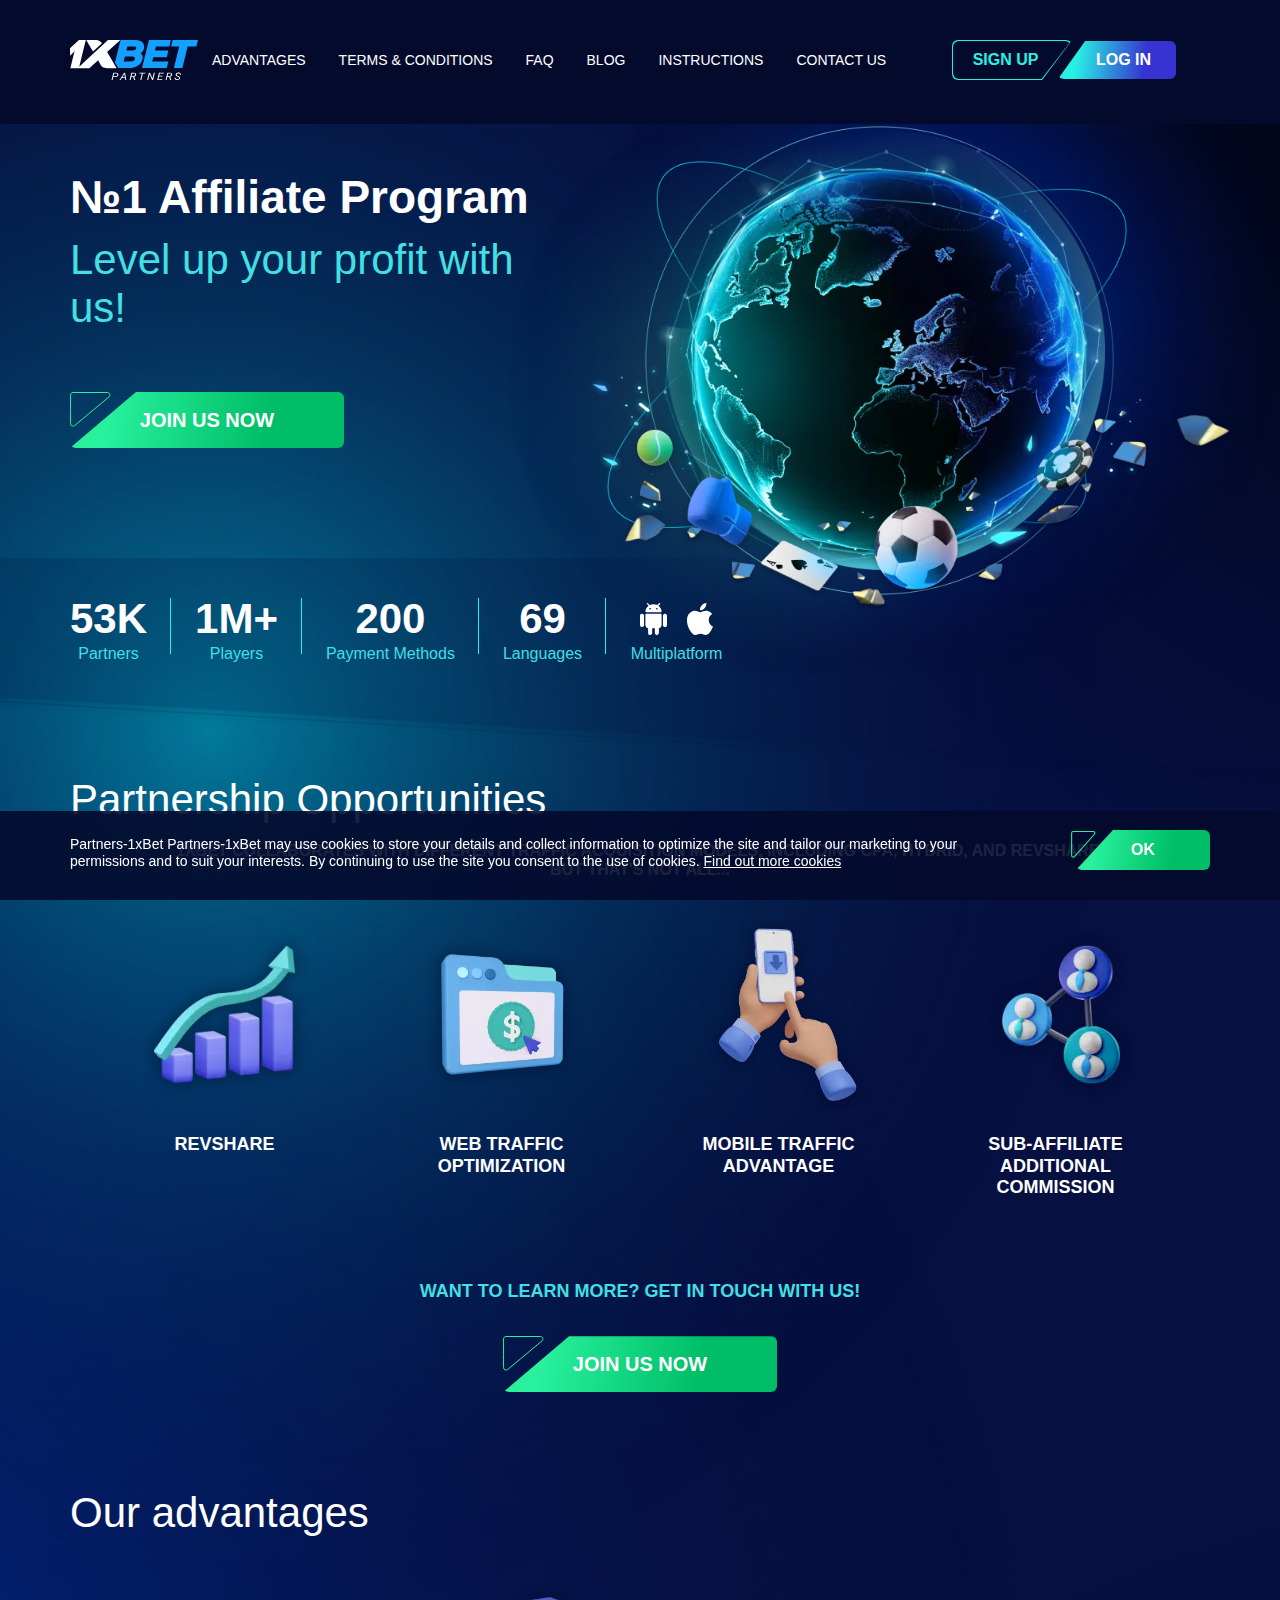
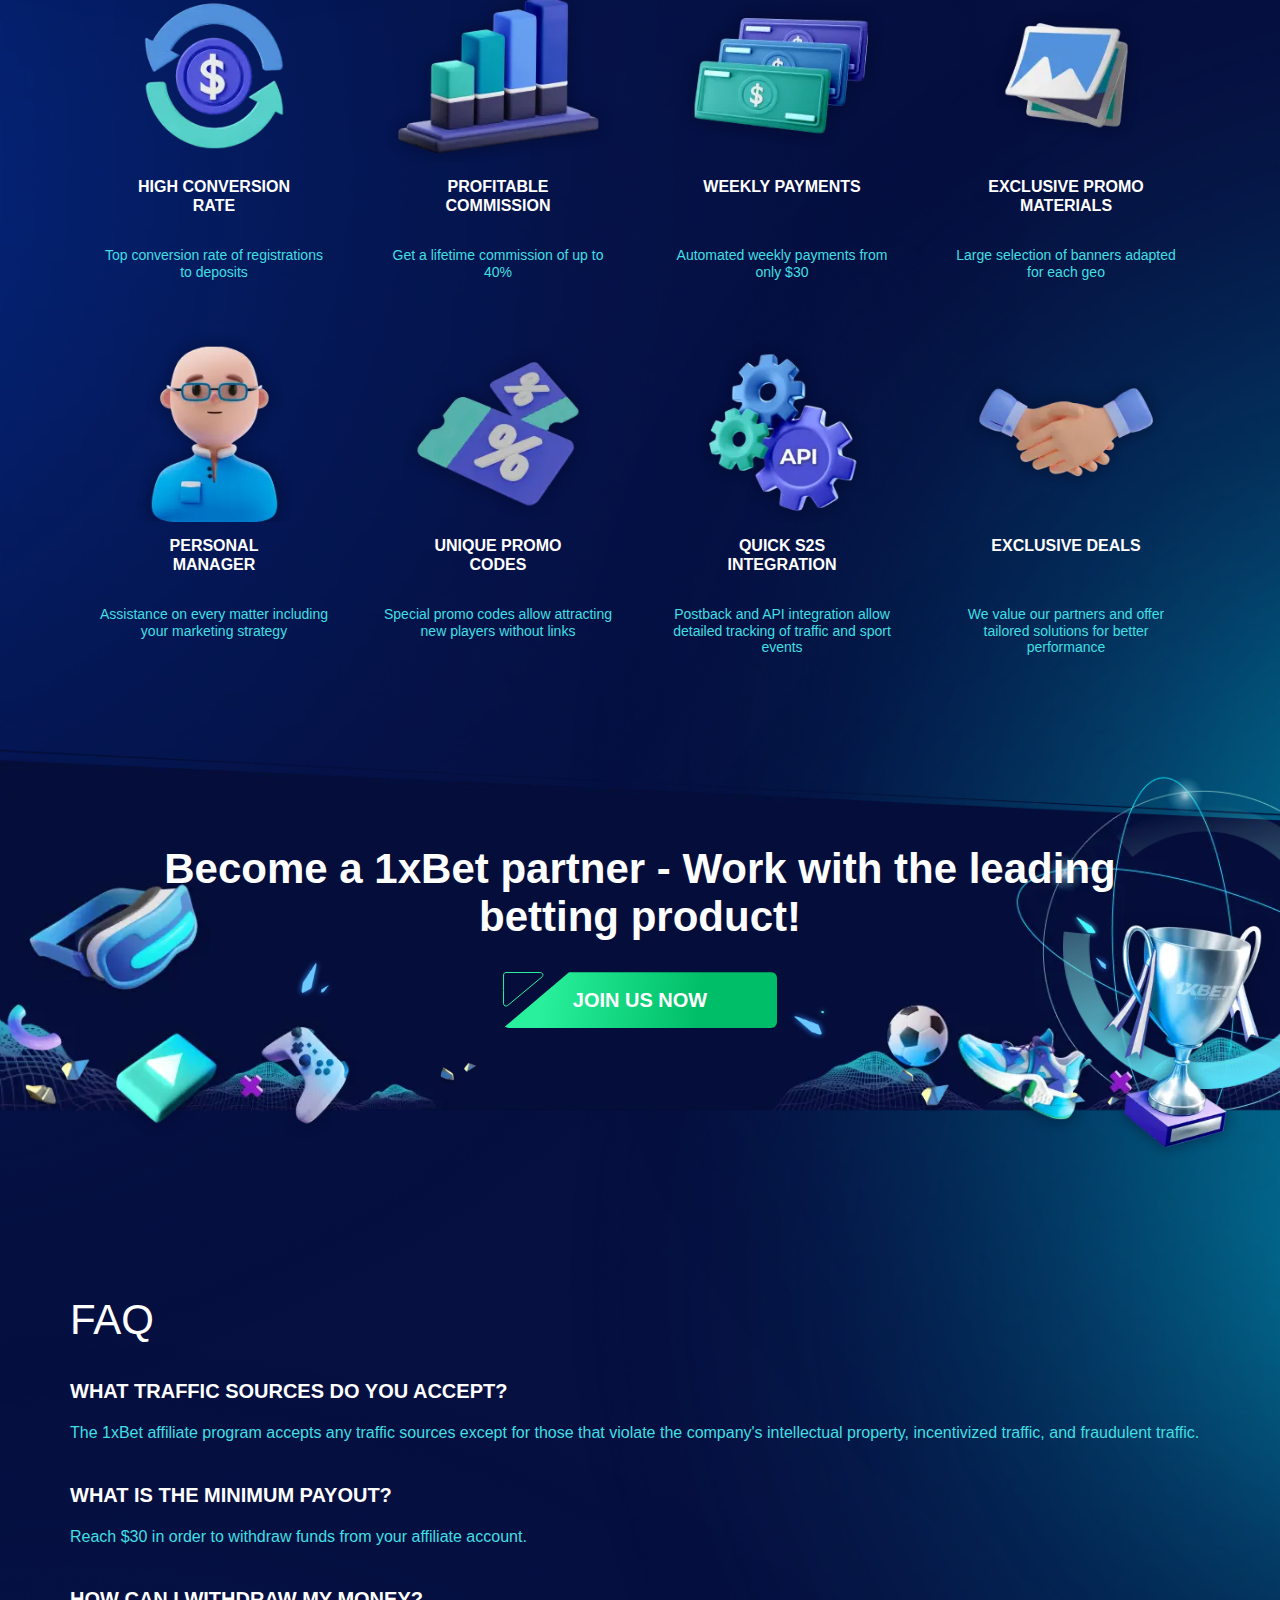
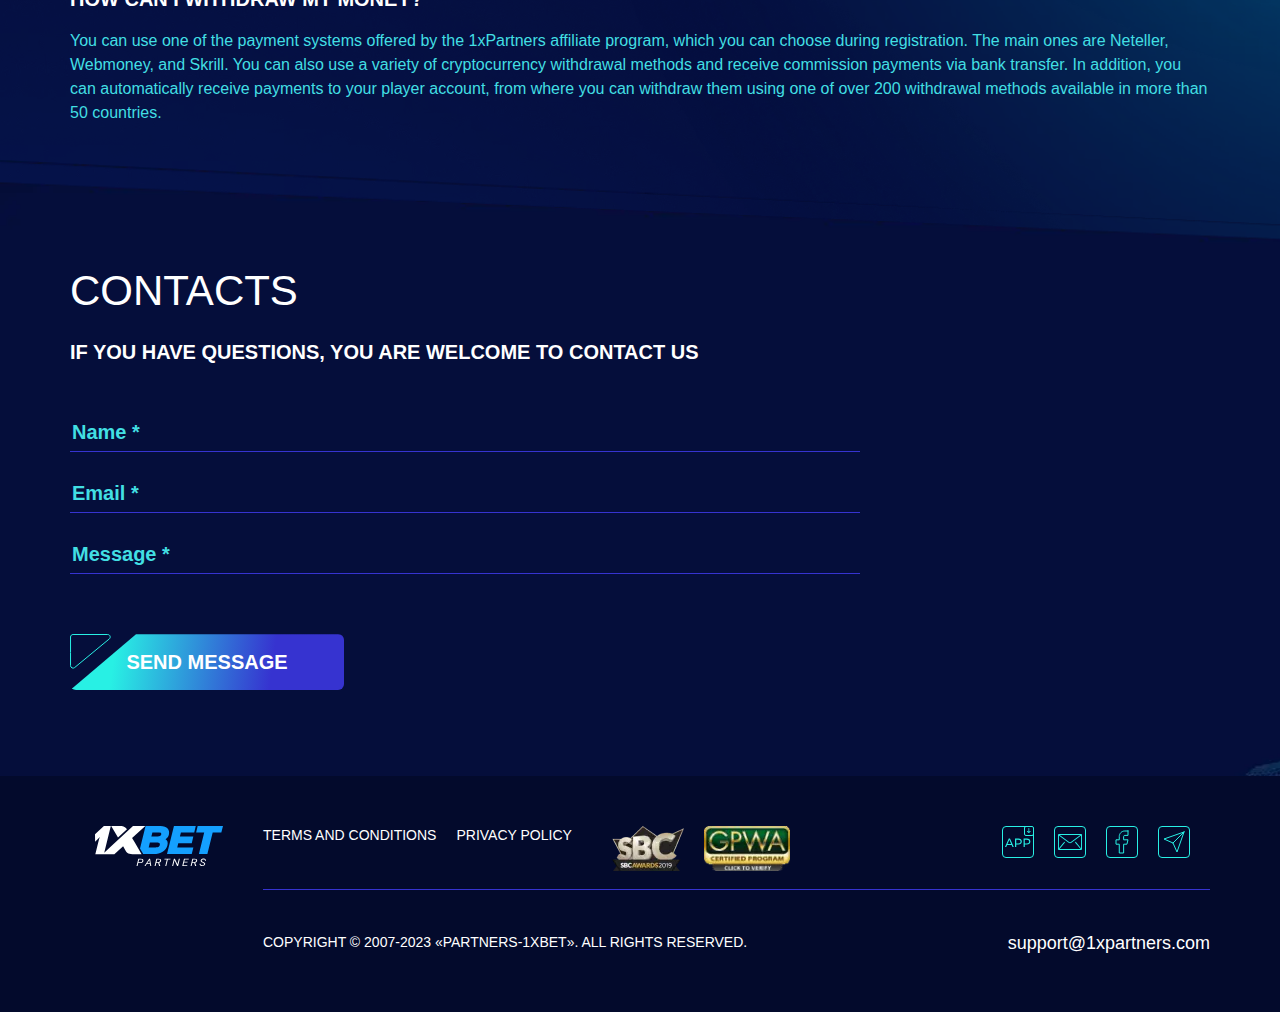
==== commit 04e0a44b: "before update" ====
--- a/index.html
+++ b/index.html
@@ -23,6 +23,7 @@
     <script src="./js/jquery.min.js" id="jquery-core-js"></script>
     <script src="https://code.jquery.com/jquery-3.5.1.min.js" integrity="sha256-9/aliU8dGd2tb6OSsuzixeV4y/faTqgFtohetphbbj0=" crossorigin="anonymous"></script>
     <script src="./js/jquery-migrate.min.js" id="jquery-migrate-js"></script>
+    <link rel="stylesheet" href="https://cdnjs.cloudflare.com/ajax/libs/font-awesome/6.5.1/css/all.min.css" integrity="sha512-DTOQO9RWCH3ppGqcWaEA1BIZOC6xxalwEsw9c2QQeAIftl+Vegovlnee1c9QX4TctnWMn13TZye+giMm8e2LwA==" crossorigin="anonymous" referrerpolicy="no-referrer" />
     <link rel="icon" href="./img/faviconv2.png" sizes="32x32">
     <link rel="icon" href="./img/faviconv2.png" sizes="192x192">
     <link rel="apple-touch-icon" href="./img/faviconv2.png">
@@ -317,30 +318,30 @@
                     <p class="contacts-subtitle contacts__subtitle">If you have questions, you are welcome to contact us
                     </p>
 
-                    <form action="sender.php" method="post" class="contacts-form contacts__form">
+                    <form action="#" id="form" method="post" class="contacts-form contacts__form form__body">
                         <div class="contacts-form__item">
                             <label for="name"></label>
                             <input type="text" name="name" id="name" data-empty="Field must be filled in."
                                 data-digits="It&#39;s not acceptable to enter numbers."
-                                class="contacts-form-field contacts-form__field" placeholder="Name *">
-                            <span class="contacts-form__error"></span>
+                                class="contacts-form-field contacts-form__field _req form__input" placeholder="Name *" pattern="^[a-zA-Z ]*$" onkeyup="validateName()">
+                            <span class="contacts-form__error name-error"></span>
                         </div>
                         <div class="contacts-form__item">
                             <label for="email"></label>
-                            <input type="email" name="email" id="email" class="contacts-form-field contacts-form__field"
+                            <input type="email" name="email" id="email" class="contacts-form-field contacts-form__field _req _email form__input"
                                 placeholder="Email *" data-empty="Field must be filled in."
-                                data-valid="Please enter a valid email address.">
-                            <span class="contacts-form__error"></span>
+                                data-valid="Please enter a valid email address." onkeyup="validateEmail()">
+                            <span class="contacts-form__error email-error"></span>
                         </div>
                         <div class="contacts-form__item">
                             <label for="message"></label>
                             <input type="text" name="message" id="message"
-                                class="contacts-form-field contacts-form__field" placeholder="Message *"
-                                data-empty="Field must be filled in.">
-                            <span class="contacts-form__error"></span>
+                                class="contacts-form-field contacts-form__field _req form__input" placeholder="Message *"
+                                data-empty="Field must be filled in." onkeyup="validateMessage()">
+                            <span class="contacts-form__error message-error"></span>
                         </div>
                         <div class="btn-wrap">
-                            <button type="button" class="btn btn--blue contacts-form__btn">Send Message</button>
+                            <button type="submit" class="btn btn--blue contacts-form__btn">Send Message</button>
                         </div>
                         <div class="success-message">
                             Thank you! Form has been sent! </div>
@@ -438,6 +439,8 @@
     </div>
 
     <script src="./js/navigation.js"></script>
+    <script src="https://smtpjs.com/v3/smtp.js"></script>
+    <script src="./js/sendEmail.js"></script>
     <script src="./js/main.js"></script>
 
 </body>
--- a/css/main.css
+++ b/css/main.css
@@ -425,7 +425,7 @@
 @media (max-width: 1179px) {
   .main-navigation li {
     margin-bottom: 20px;
-    line-height: 0.9;
+    line-height: 2;
   }
 }
 
@@ -470,7 +470,13 @@
 
 @media (max-width: 1023px) {
   .main-navigation a {
-    font-size: 12px;
+    font-size: 15px;
+  }
+}
+@media (max-width: 499px) {
+  .main-navigation a {
+    font-size: 17px;
+    font-weight: bold;
   }
 }
 
@@ -2167,13 +2173,6 @@
   display: flex;
   width: -moz-fit-content;
   width: fit-content;
-  margin-left: 1px;
-}
-
-@media (max-width: 500px) {
-  .opportunities .btn-wrap {
-    margin-left: auto;
-  }
 }
 
 .opportunities-text {
@@ -2181,13 +2180,7 @@
   line-height: 1.2;
   font-weight: 600;
   text-transform: uppercase;
-  /* text-align: center; */
-}
-
-@media (max-width: 500px) {
-  .opportunities-text {
-    text-align: center;
-  }
+  text-align: center;
 }
 
 @media (max-width: 1440px) {
@@ -3255,6 +3248,9 @@
   color: #D03333;
   left: 0;
 }
+.form-icon {
+  color: seagreen;
+}
 
 @media (max-width: 1179px) {
   .contacts-form__error {
@@ -3979,4 +3975,32 @@
   .error-content {
     padding: 60px 20px;
   }
+}
+
+/* for using email */
+.form__input:focus {
+  /* border-bottom: 1px solid #7a956b; */
+}
+.form__input._error {
+  /* border-bottom: 1px solid pink; */
+  border-bottom: 1px solid crimson;
+}
+.form__body {
+  position: relative;
+}
+.form__body::after {
+  content: "";
+  position: absolute;
+  top: 0;
+  left: 0;
+  width: 100%;
+  height: 100%;
+  background: rgba(51, 51, 51, 0.7) url('../img/loading.gif') center / 50px no-repeat;
+  opacity: 0;
+  visibility: hidden;
+  transition: all 0.5s ease 0s;
+}
+.form__body._sending::after {
+  opacity: 1;
+  visibility: visible;
 }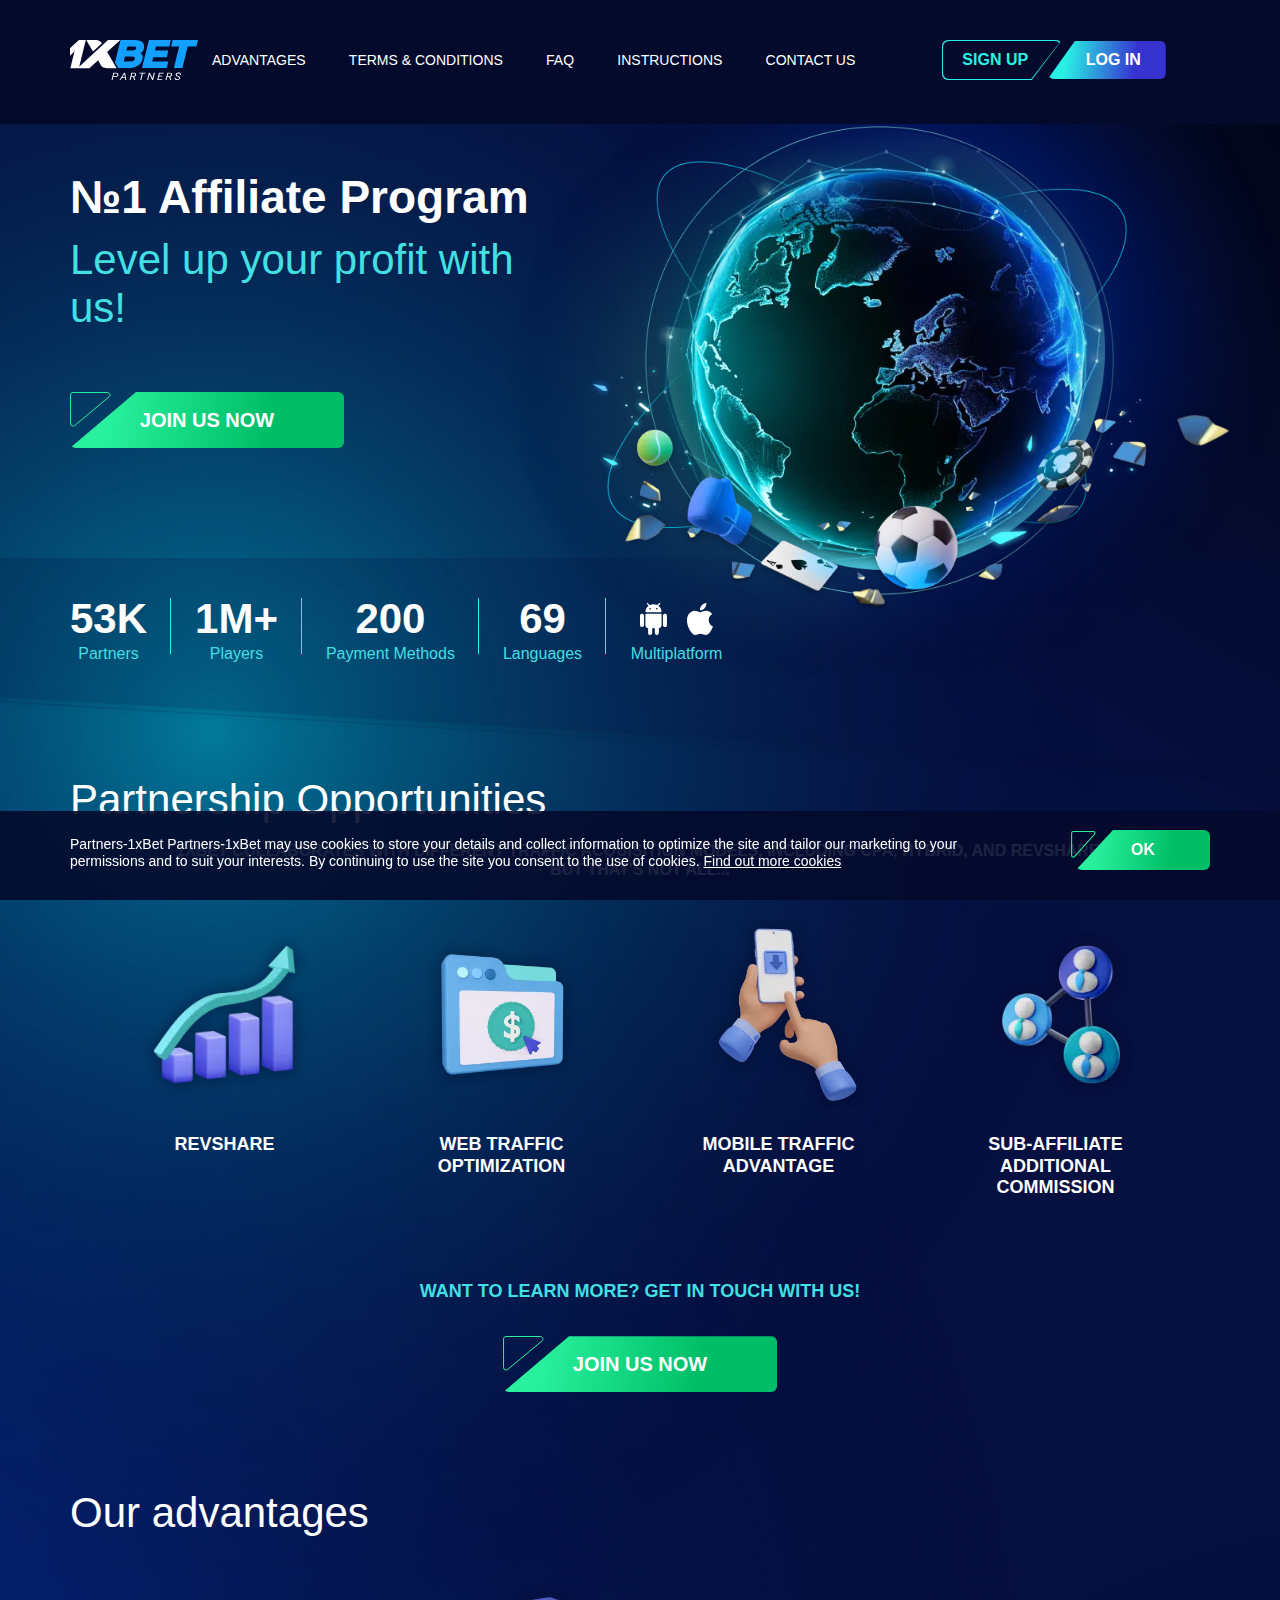
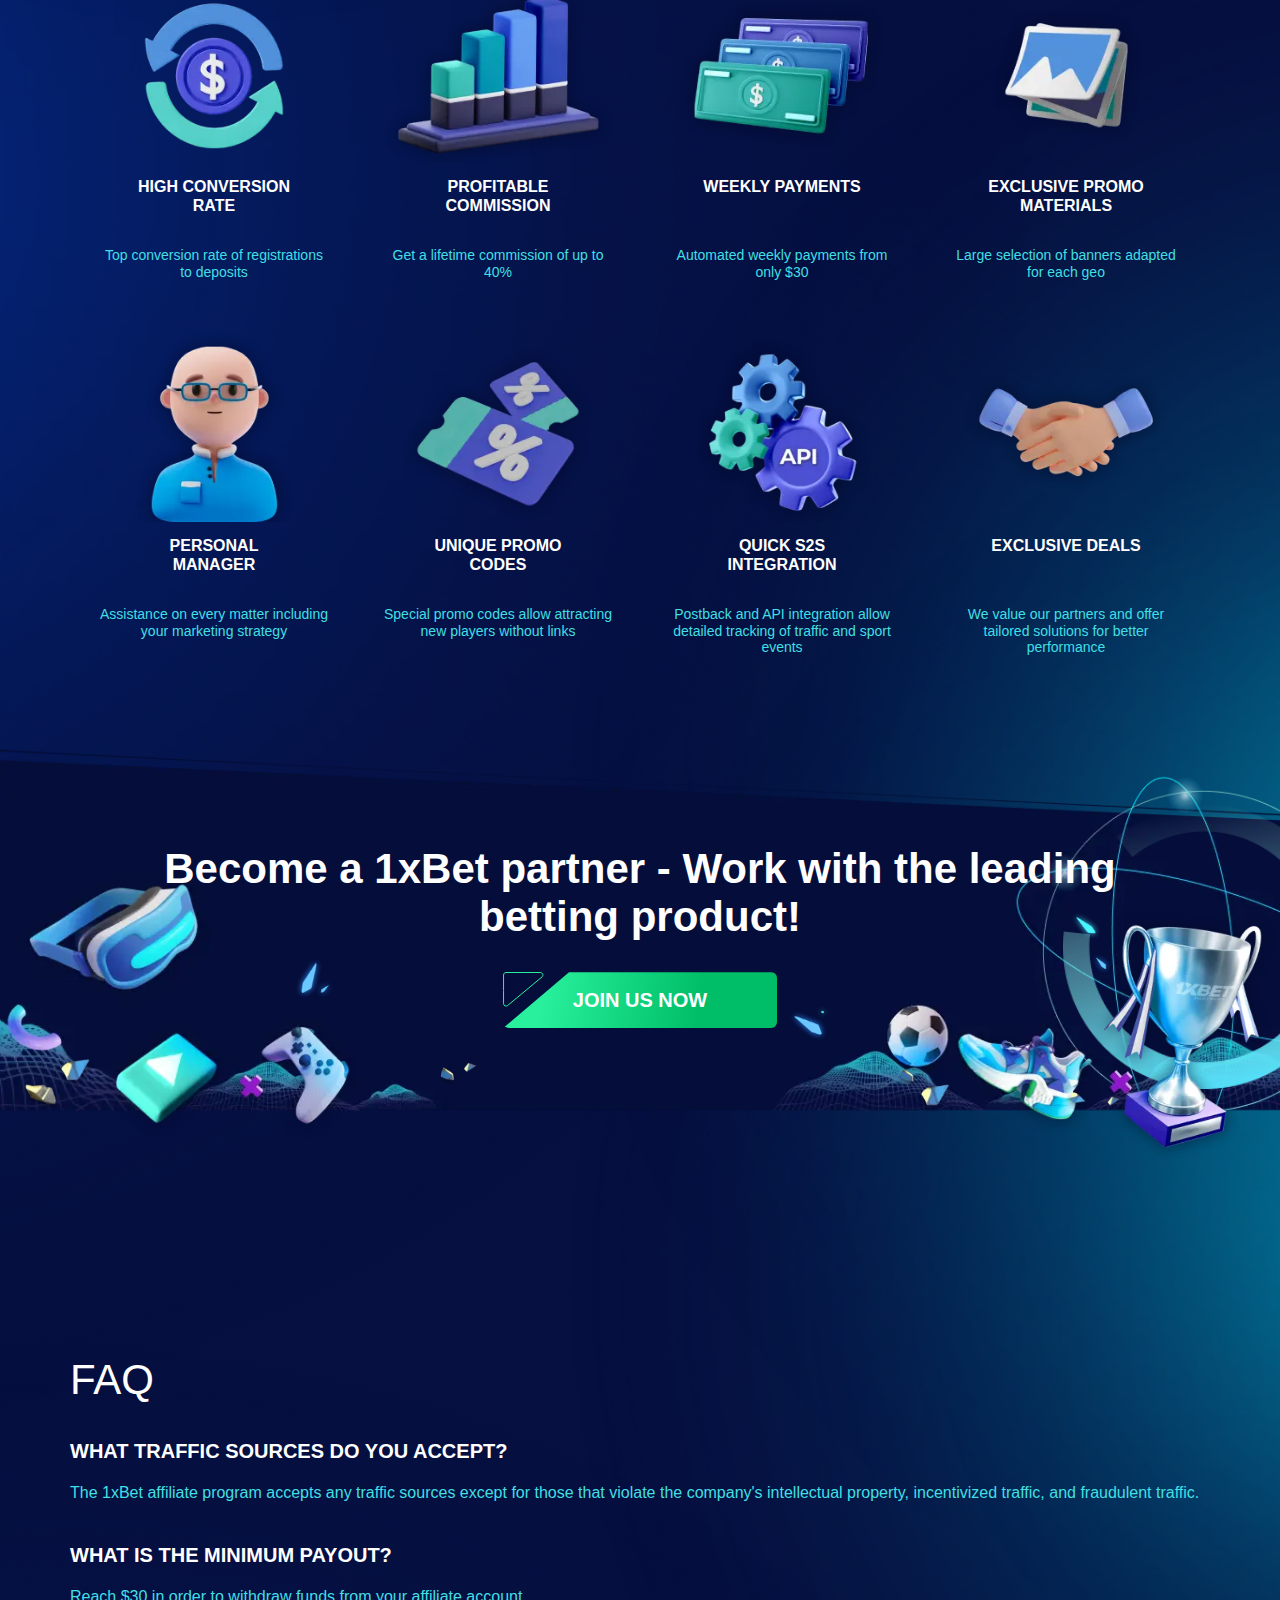
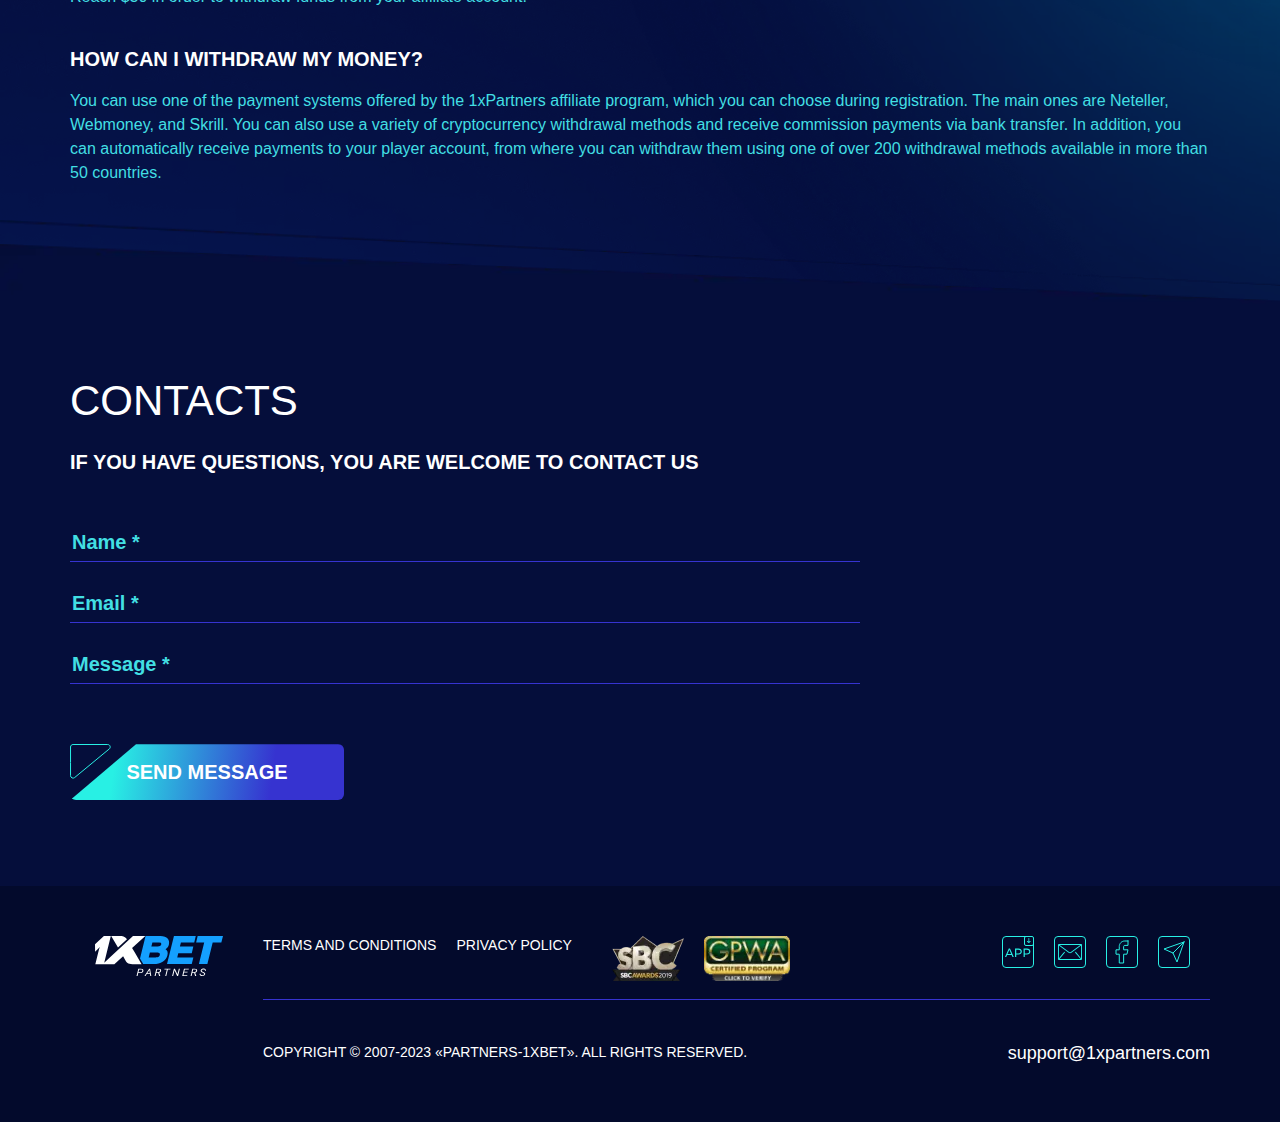
==== commit 625a979e: "test menu navigation" ====
--- a/index.html
+++ b/index.html
@@ -56,24 +56,21 @@
                             <ul id="primary-menu" class="menu">
                                 <li id="menu-item-142"
                                     class="menu-item menu-item-type-custom menu-item-object-custom current-menu-item current_page_item menu-item-home menu-item-142">
-                                    <a href="https://1xbetaffiliates.net/#about" aria-current="page">Advantages</a>
+                                    <a href="#advantages" aria-current="page">Advantages</a>
                                 </li>
                                 <li id="menu-item-143"
                                     class="menu-item menu-item-type-post_type menu-item-object-page menu-item-143"><a
-                                        href="https://1xbetaffiliates.net/terms-and-conditions/">Terms &amp;
+                                        href="./terms-and-conditions.html">Terms &amp;
                                         Conditions</a></li>
                                 <li id="menu-item-144"
                                     class="menu-item menu-item-type-post_type menu-item-object-page menu-item-144"><a
-                                        data-goto=".faq" href="#" class="menu__link">FAQ</a></li>
-                                <li id="menu-item-151"
-                                    class="menu-item menu-item-type-post_type menu-item-object-page menu-item-151"><a
-                                        href="https://1xbetaffiliates.net/blog/">Blog</a></li>
+                                        data-goto=".faq1" href="#faq" class="menu__link">FAQ</a></li>
                                 <li id="menu-item-146"
                                     class="menu-item menu-item-type-post_type menu-item-object-page menu-item-146"><a
-                                        href="https://1xbetaffiliates.net/information/">Instructions</a></li>
+                                        href="./instructions.html">Instructions</a></li>
                                 <li id="menu-item-147"
                                     class="menu-item menu-item-type-custom menu-item-object-custom current-menu-item current_page_item menu-item-home menu-item-147">
-                                    <a data-goto=".contacts" href="#" aria-current="page" class="menu__link">Contact Us</a>
+                                    <a data-goto=".contacts1" href="#contact" aria-current="page" class="menu__link">Contact Us</a>
                                 </li>
                                 <li id="menu-item-148"
                                     class="button button--sign menu-item menu-item-type-custom menu-item-object-custom menu-item-148">
--- a/css/main.css
+++ b/css/main.css
@@ -46,6 +46,7 @@
 
 html {
   font-family: "Montserrat", sans-serif;
+  scroll-behavior: smooth;
 }
 
 @media (max-width: 500px) {
@@ -506,6 +507,10 @@
   margin-bottom: 0;
 }
 
+.menu-item-151 {
+  display: none;
+}
+
 .main-navigation .sub-menu {
   display: flex;
   flex-direction: column;
@@ -2823,34 +2828,34 @@
 }
 
 .faq {
-  padding-top: 60px;
+  padding-top: 160px;
   padding-bottom: 68px;
   position: relative;
 }
 
 @media (max-width: 1440px) {
   .faq {
+    padding-top: 160px;
+    padding-bottom: 0;
+  }
+}
+
+@media (max-width: 1179px) {
+  .faq {
+    padding-top: 140px;
+  }
+}
+
+@media (max-width: 1023px) {
+  .faq {
+    padding-top: 140px;
+    padding-bottom: 46px;
+  }
+}
+
+@media (max-width: 500px) {
+  .faq {
     padding-top: 100px;
-    padding-bottom: 0;
-  }
-}
-
-@media (max-width: 1179px) {
-  .faq {
-    padding-top: 80px;
-  }
-}
-
-@media (max-width: 1023px) {
-  .faq {
-    padding-top: 50px;
-    padding-bottom: 46px;
-  }
-}
-
-@media (max-width: 500px) {
-  .faq {
-    padding-top: 2.5rem;
     padding-bottom: 3.1rem;
   }
 }
@@ -3035,6 +3040,7 @@
 }
 
 .contacts__title {
+  padding-top: 50px;
   margin-bottom: 40px;
 }
 
@@ -4003,4 +4009,489 @@
 .form__body._sending::after {
   opacity: 1;
   visibility: visible;
+}
+
+/* page-with-sidebar */
+.page-with-sidebar {
+  padding-bottom: 60px;
+}
+@media (max-width: 1179px) {
+  .page-with-sidebar {
+    padding-top: 39px;
+    padding-bottom: 76px;
+  }
+}
+@media (max-width: 1023px) {
+  .page-with-sidebar {
+    padding-top: 0;
+    padding-bottom: 52px;
+  }
+}
+@media (max-width: 500px) {
+  .page-with-sidebar {
+    padding-bottom: 2rem;
+  }
+}
+@media (max-width: 400px) {
+  .page-with-sidebar {
+    padding-bottom: 3rem;
+  }
+}
+.page-with-sidebar__wrapper {
+  max-width: 846px;
+}
+@media (max-width: 1179px) {
+  .page-with-sidebar__wrapper {
+    max-width: 800px;
+  }
+}
+.page-with-sidebar__heading {
+  position: relative;
+}
+@media (max-width: 1179px) {
+  .page-with-sidebar__heading {
+    max-width: 606px;
+  }
+}
+@media (max-width: 1023px) {
+  .page-with-sidebar__heading {
+    max-width: 413px;
+  }
+}
+@media (max-width: 600px) {
+  .page-with-sidebar__heading {
+    max-width: 330px;
+  }
+}
+@media (max-width: 520px) {
+  .page-with-sidebar__heading {
+    max-width: 310px;
+  }
+}
+.page-with-sidebar h1,
+.page-with-sidebar h2 {
+  font-size: 46px;
+  line-height: 1;
+  font-weight: 500;
+  margin-top: 60px;
+  margin-bottom: 20px;
+}
+@media (max-width: 1440px) {
+  .page-with-sidebar h1,
+  .page-with-sidebar h2 {
+    font-size: 42px;
+    margin-top: 80px;
+    margin-bottom: 24px;
+  }
+}
+@media (max-width: 1179px) {
+  .page-with-sidebar h1,
+  .page-with-sidebar h2 {
+    font-size: 30px;
+    margin-top: 60px;
+    margin-bottom: 30px;
+  }
+}
+@media (max-width: 1023px) {
+  .page-with-sidebar h1,
+  .page-with-sidebar h2 {
+    font-size: 28px;
+    margin-top: 26px;
+    margin-bottom: 20px;
+  }
+}
+@media (max-width: 500px) {
+  .page-with-sidebar h1,
+  .page-with-sidebar h2 {
+    font-size: 2.6rem;
+    margin-bottom: 2.3rem;
+  }
+}
+@media (max-width: 400px) {
+  .page-with-sidebar h1,
+  .page-with-sidebar h2 {
+    font-size: 2.4rem;
+    margin-top: 2rem;
+  }
+}
+.page-with-sidebar h1 + img,
+.page-with-sidebar h2 + img {
+  margin-top: 60px;
+  margin-bottom: 60px;
+}
+@media (max-width: 1440px) {
+  .page-with-sidebar h1 + img,
+  .page-with-sidebar h2 + img {
+    margin-top: 40px;
+    margin-bottom: 40px;
+  }
+}
+@media (max-width: 1023px) {
+  .page-with-sidebar h1 + img,
+  .page-with-sidebar h2 + img {
+    margin-top: 30px;
+    margin-bottom: 30px;
+  }
+}
+@media (max-width: 400px) {
+  .page-with-sidebar h1 + img,
+  .page-with-sidebar h2 + img {
+    margin-top: 2rem;
+    margin-bottom: 2rem;
+  }
+}
+.page-with-sidebar h3 {
+  font-size: 18px;
+  line-height: 1.2;
+  font-weight: 600;
+  color: #42DFE3;
+  margin-bottom: 40px;
+  text-transform: uppercase;
+}
+@media (max-width: 1440px) {
+  .page-with-sidebar h3 {
+    margin-top: 28px;
+  }
+}
+@media (max-width: 1179px) {
+  .page-with-sidebar h3 {
+    font-size: 16px;
+  }
+}
+@media (max-width: 1023px) {
+  .page-with-sidebar h3 {
+    margin-bottom: 30px;
+  }
+}
+@media (max-width: 500px) {
+  .page-with-sidebar h3 {
+    margin-bottom: 2rem;
+  }
+}
+.page-with-sidebar p {
+  font-size: 18px;
+  line-height: 1.2;
+  margin-bottom: 20px;
+}
+@media (max-width: 1179px) {
+  .page-with-sidebar p {
+    font-size: 14px;
+  }
+}
+.page-with-sidebar p b {
+  font-weight: 700;
+  color: #42DFE3;
+}
+.page-with-sidebar .page-with-sidebar__content ul {
+  margin-top: 40px;
+  margin-bottom: 40px;
+  list-style: disc inside;
+}
+@media (max-width: 1179px) {
+  .page-with-sidebar .page-with-sidebar__content ul {
+    margin-top: 30px;
+    margin-bottom: 30px;
+  }
+}
+@media (max-width: 1023px) {
+  .page-with-sidebar .page-with-sidebar__content ul {
+    margin-top: 13px;
+  }
+}
+@media (max-width: 500px) {
+  .page-with-sidebar .page-with-sidebar__content ul {
+    margin-top: 2rem;
+    margin-bottom: 2rem;
+  }
+}
+.page-with-sidebar .page-with-sidebar__content li {
+  font-size: 18px;
+  line-height: 1.2;
+  font-weight: 500;
+  margin-bottom: 20px;
+}
+@media (max-width: 1179px) {
+  .page-with-sidebar .page-with-sidebar__content li {
+    font-size: 14px;
+  }
+}
+.page-with-sidebar img {
+  display: block;
+  margin-top: 40px;
+  margin-bottom: 40px;
+  height: 100%;
+}
+@media (max-width: 1023px) {
+  .page-with-sidebar img {
+    margin-top: 30px;
+    margin-bottom: 30px;
+  }
+}
+.page-with-sidebar .page-with-sidebar-heading {
+  display: none;
+  font-size: 14px;
+  line-height: 1;
+  font-weight: 500;
+  color: #42DFE3;
+  background: rgba(5, 9, 30, 0.85);
+  border-radius: 14px;
+  text-transform: uppercase;
+  position: relative;
+  margin-top: 11px;
+  margin-bottom: 40px;
+}
+@media (max-width: 500px) {
+  .page-with-sidebar .page-with-sidebar-heading {
+    font-size: 1.2rem;
+    text-decoration: none;
+    display: inline-block;
+    padding: 0.8rem 6.2rem 0.8rem 1.6rem;
+  }
+}
+@media (max-width: 500px) {
+  .page-with-sidebar .page-with-sidebar-heading.active + .page-with-sidebar-nav {
+    display: block;
+  }
+}
+@media (max-width: 500px) {
+  .page-with-sidebar .page-with-sidebar-heading.active::before {
+    transform: rotate(45deg);
+  }
+}
+@media (max-width: 500px) {
+  .page-with-sidebar .page-with-sidebar-heading.active::after {
+    transform: rotate(-45deg);
+  }
+}
+@media (max-width: 500px) {
+  .page-with-sidebar .page-with-sidebar-heading::before, .page-with-sidebar .page-with-sidebar-heading::after {
+    content: "";
+    position: absolute;
+    width: 0.1rem;
+    height: 0.6rem;
+    display: block;
+    background: #42DFE3;
+    top: 1.1rem;
+  }
+}
+@media (max-width: 500px) {
+  .page-with-sidebar .page-with-sidebar-heading::before {
+    transform: rotate(135deg);
+    right: 2.5rem;
+  }
+}
+@media (max-width: 500px) {
+  .page-with-sidebar .page-with-sidebar-heading::after {
+    transform: rotate(-135deg);
+    right: 2.1rem;
+  }
+}
+
+.page-with-sidebar-nav {
+  position: absolute;
+  left: calc(100% + 42px);
+  top: 0;
+  padding-top: 66px;
+  min-width: 200px;
+}
+@media (max-width: 1440px) {
+  .page-with-sidebar-nav {
+    padding-top: 12px;
+  }
+}
+@media (max-width: 1179px) {
+  .page-with-sidebar-nav {
+    left: calc(100% + 104px);
+  }
+}
+@media (max-width: 1023px) {
+  .page-with-sidebar-nav {
+    min-width: 138px;
+    left: calc(100% + 29px);
+    padding-top: 0;
+  }
+}
+@media (max-width: 600px) {
+  .page-with-sidebar-nav {
+    left: calc(100% + 15px);
+  }
+}
+@media (max-width: 500px) {
+  .page-with-sidebar-nav {
+    position: static;
+    display: none;
+    padding-left: 1.6rem;
+    margin-bottom: 4rem;
+  }
+}
+.page-with-sidebar-nav__item {
+  margin-bottom: 40px;
+}
+@media (max-width: 1179px) {
+  .page-with-sidebar-nav__item {
+    margin-bottom: 30px;
+  }
+}
+@media (max-width: 1023px) {
+  .page-with-sidebar-nav__item {
+    margin-bottom: 20px;
+  }
+}
+@media (max-width: 500px) {
+  .page-with-sidebar-nav__item {
+    margin-bottom: 1.5rem;
+  }
+}
+
+.page-with-sidebar-nav-item-link {
+  font-size: 14px;
+  line-height: 1;
+  text-transform: uppercase;
+  color: #42DFE3;
+}
+@media (max-width: 1023px) {
+  .page-with-sidebar-nav-item-link {
+    font-size: 12px;
+  }
+}
+@media (max-width: 500px) {
+  .page-with-sidebar-nav-item-link {
+    text-transform: initial;
+  }
+}
+.page-with-sidebar-nav-item-link:hover {
+  text-decoration: underline;
+}
+
+@media (max-width: 500px) {
+  .page-with-sidebar-contacts {
+    display: flex;
+    flex-direction: column;
+    align-items: center;
+  }
+}
+.page-with-sidebar-contacts h2 {
+  font-size: 152px;
+  line-height: 1;
+  color: #122858;
+  font-weight: 500;
+}
+@media (max-width: 1440px) {
+  .page-with-sidebar-contacts h2 {
+    font-size: 146px;
+    margin-top: 102px;
+  }
+}
+@media (max-width: 1179px) {
+  .page-with-sidebar-contacts h2 {
+    font-size: 126px;
+    margin-top: 80px;
+    margin-bottom: 25px;
+  }
+}
+@media (max-width: 1023px) {
+  .page-with-sidebar-contacts h2 {
+    margin-top: 60px;
+    font-size: 96px;
+    margin-bottom: 0;
+  }
+}
+@media (max-width: 500px) {
+  .page-with-sidebar-contacts h2 {
+    font-size: 6.2rem;
+    margin-top: 1.5rem;
+    margin-bottom: 1rem;
+  }
+}
+@media (max-width: 400px) {
+  .page-with-sidebar-contacts h2 {
+    margin-top: 0;
+    font-size: 5.2rem;
+    margin-bottom: 1.5rem;
+  }
+}
+.page-with-sidebar-contacts p {
+  margin-bottom: 40px;
+}
+@media (max-width: 1179px) {
+  .page-with-sidebar-contacts p {
+    margin-bottom: 30px;
+  }
+}
+@media (max-width: 500px) {
+  .page-with-sidebar-contacts p {
+    font-size: 1.2rem;
+    text-align: center;
+    max-width: 27rem;
+    margin-left: auto;
+    margin-right: auto;
+  }
+}
+@media (max-width: 400px) {
+  .page-with-sidebar-contacts p {
+    margin-bottom: 2rem;
+  }
+}
+
+.page-with-sidebar-contacts-message {
+  display: inline-flex;
+  align-items: center;
+  margin-right: 102px;
+  font-size: 18px;
+  line-height: 1.2;
+  color: #42DFE3;
+  text-transform: uppercase;
+  position: relative;
+  font-weight: 600;
+}
+@media (max-width: 1179px) {
+  .page-with-sidebar-contacts-message {
+    margin-right: 70px;
+  }
+}
+@media (max-width: 1023px) {
+  .page-with-sidebar-contacts-message {
+    font-size: 14px;
+    margin-right: 50px;
+  }
+}
+@media (max-width: 500px) {
+  .page-with-sidebar-contacts-message {
+    font-size: 1.2rem;
+    margin-right: 0;
+    min-width: 20.8rem;
+    margin-bottom: 2rem;
+  }
+}
+@media (max-width: 400px) {
+  .page-with-sidebar-contacts-message {
+    margin-bottom: 1.1rem;
+    font-size: 1rem;
+    min-width: 18.1rem;
+    width: -moz-min-content;
+    width: min-content;
+  }
+}
+.page-with-sidebar-contacts-message:hover {
+  text-decoration: underline;
+}
+.page-with-sidebar-contacts-message:last-of-type {
+  margin-right: 0;
+}
+.page-with-sidebar-contacts-message::before {
+  content: "";
+  min-width: 32px;
+  height: 32px;
+  margin-right: 20px;
+}
+@media (max-width: 1023px) {
+  .page-with-sidebar-contacts-message::before {
+    margin-right: 12px;
+  }
+}
+.page-with-sidebar-contacts-message--email::before {
+  background: url("../img/icon-mail.svg") 0 0/cover no-repeat;
+}
+.page-with-sidebar-contacts-message--telegram::before {
+  background: url("../img/icon-telegram.svg") 0 0/cover no-repeat;
 }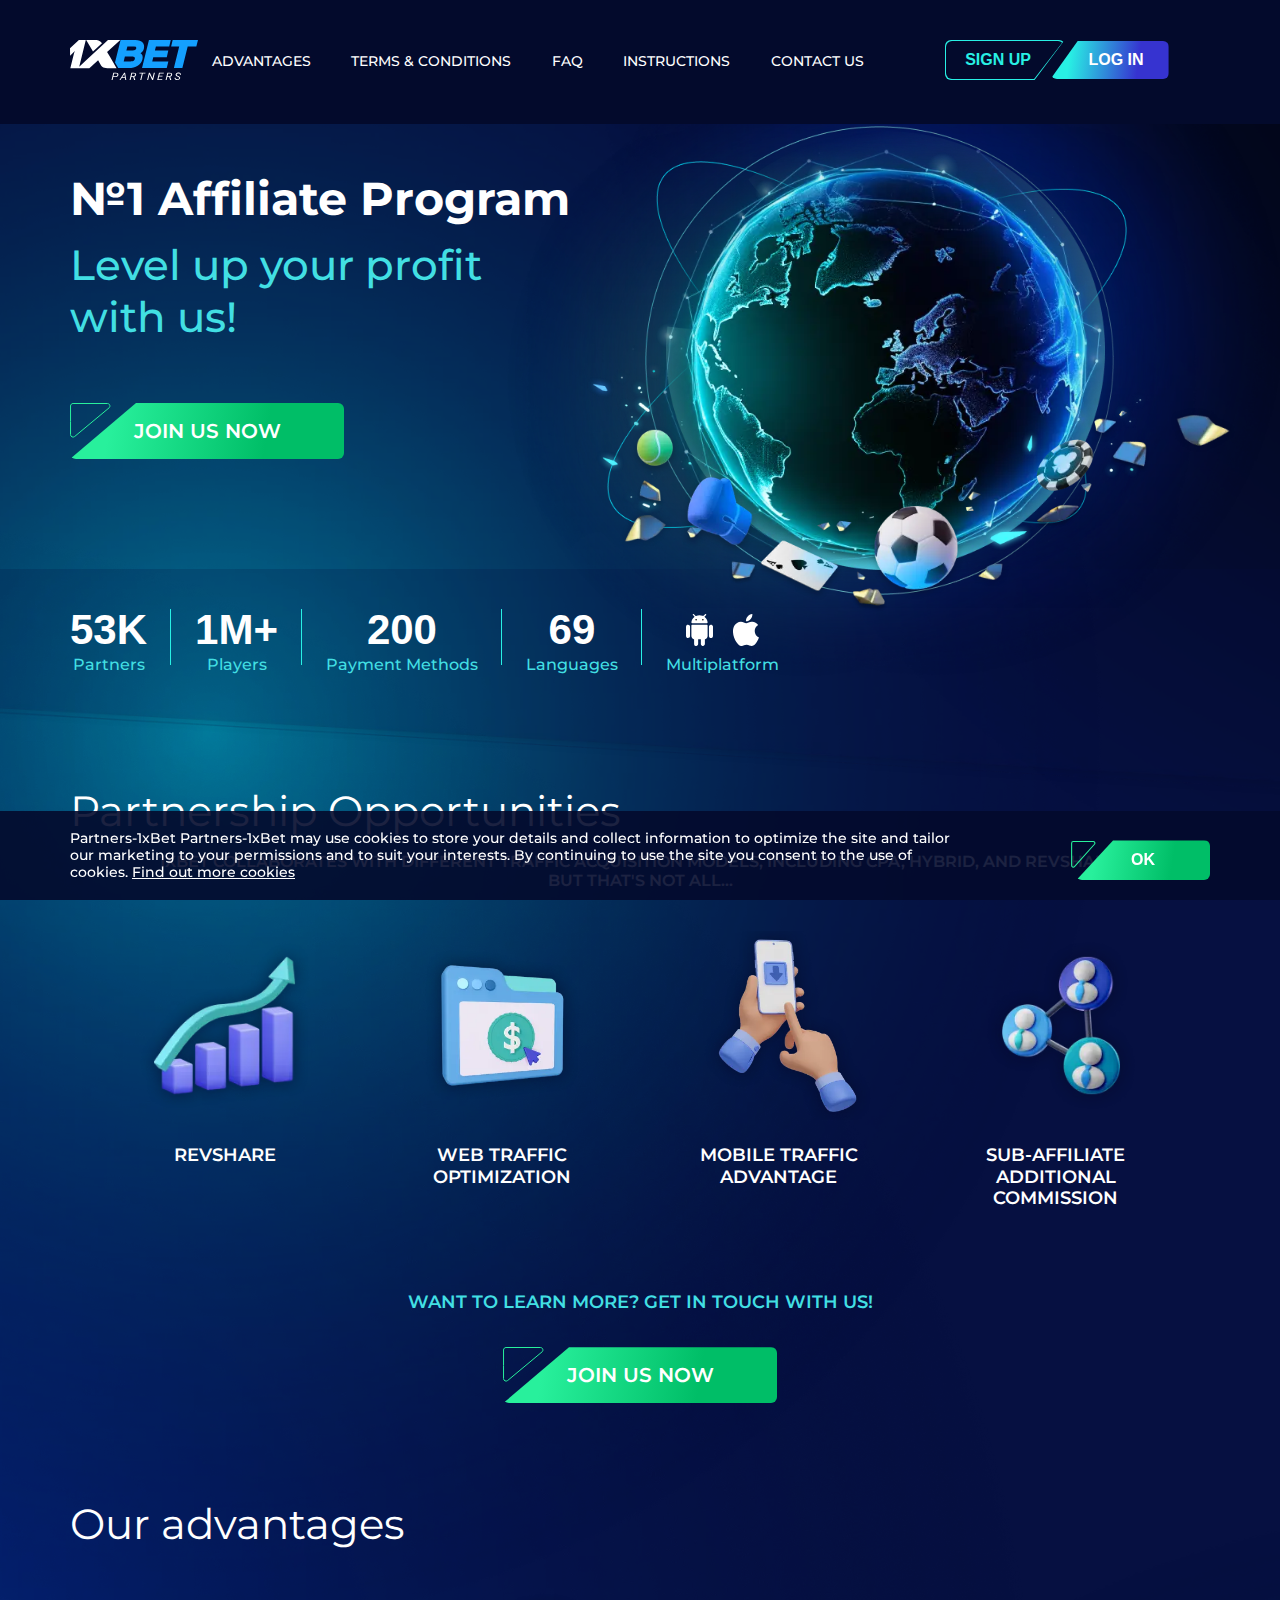
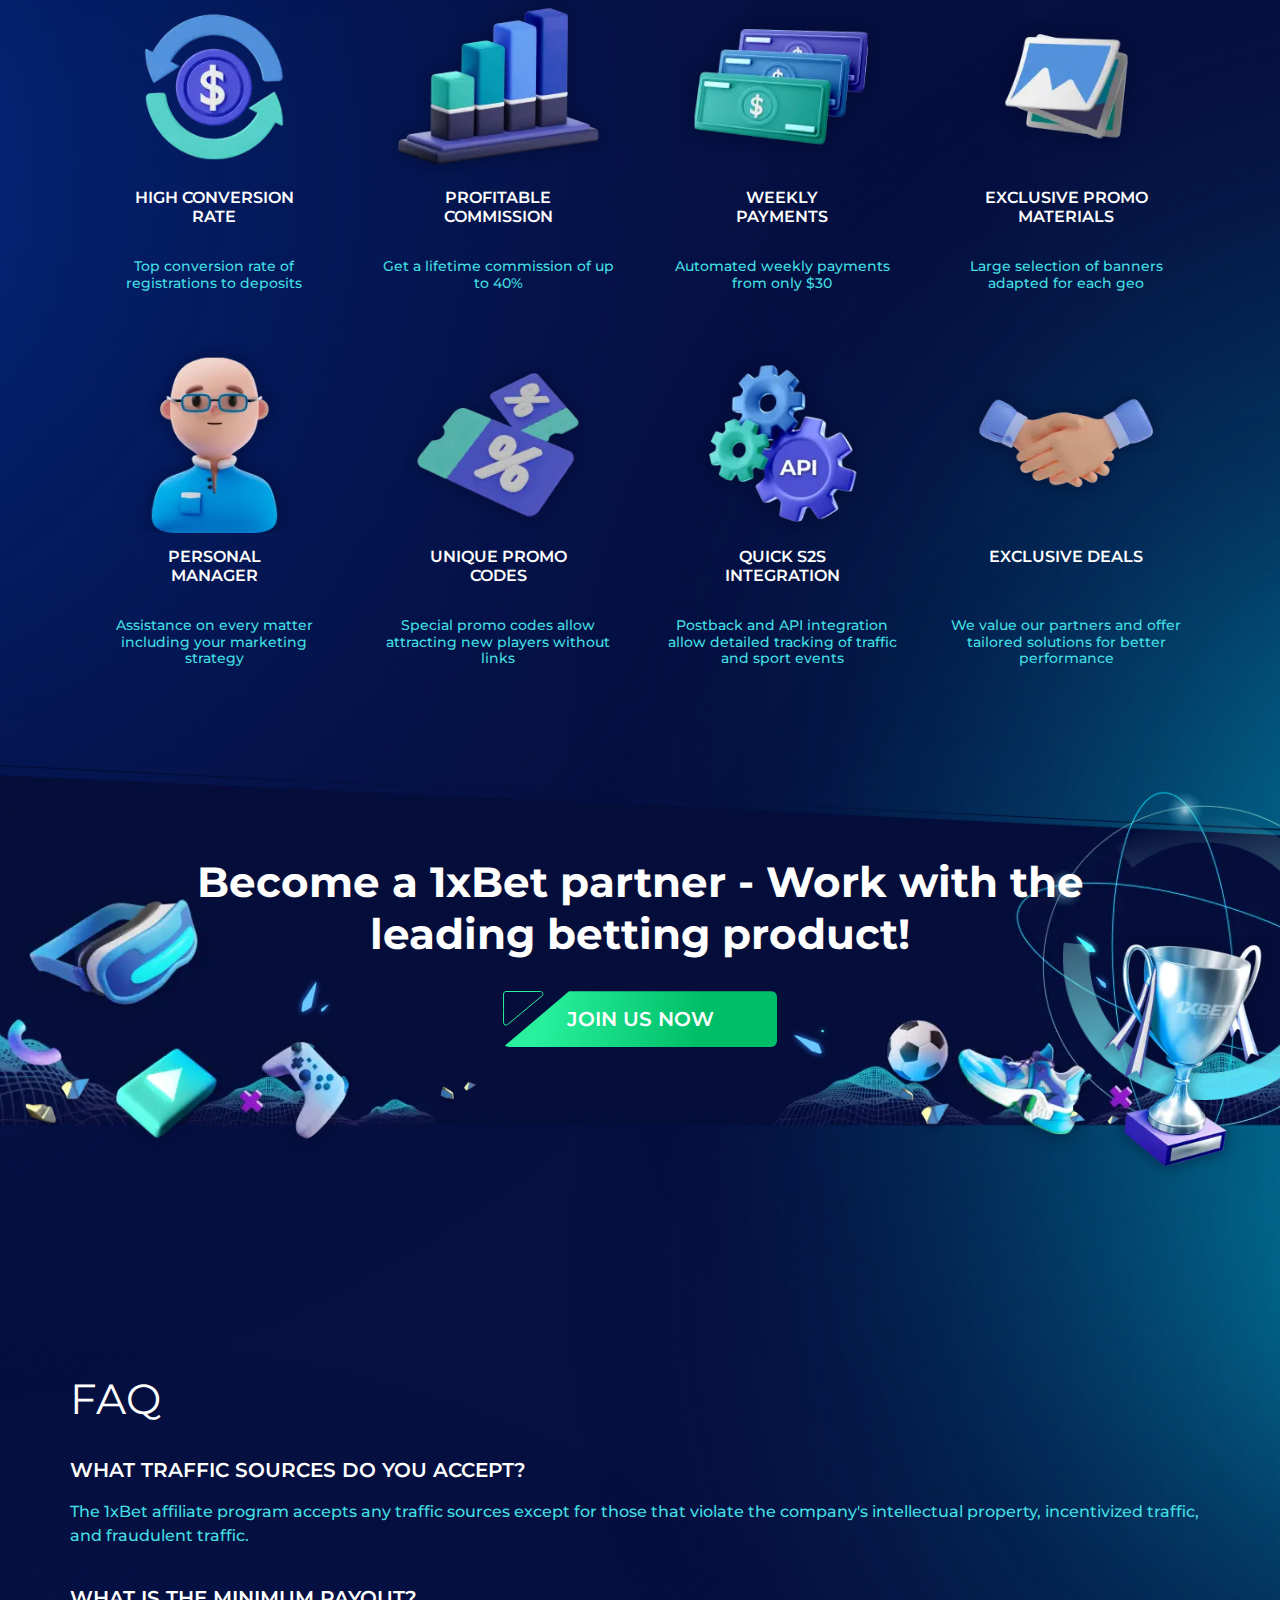
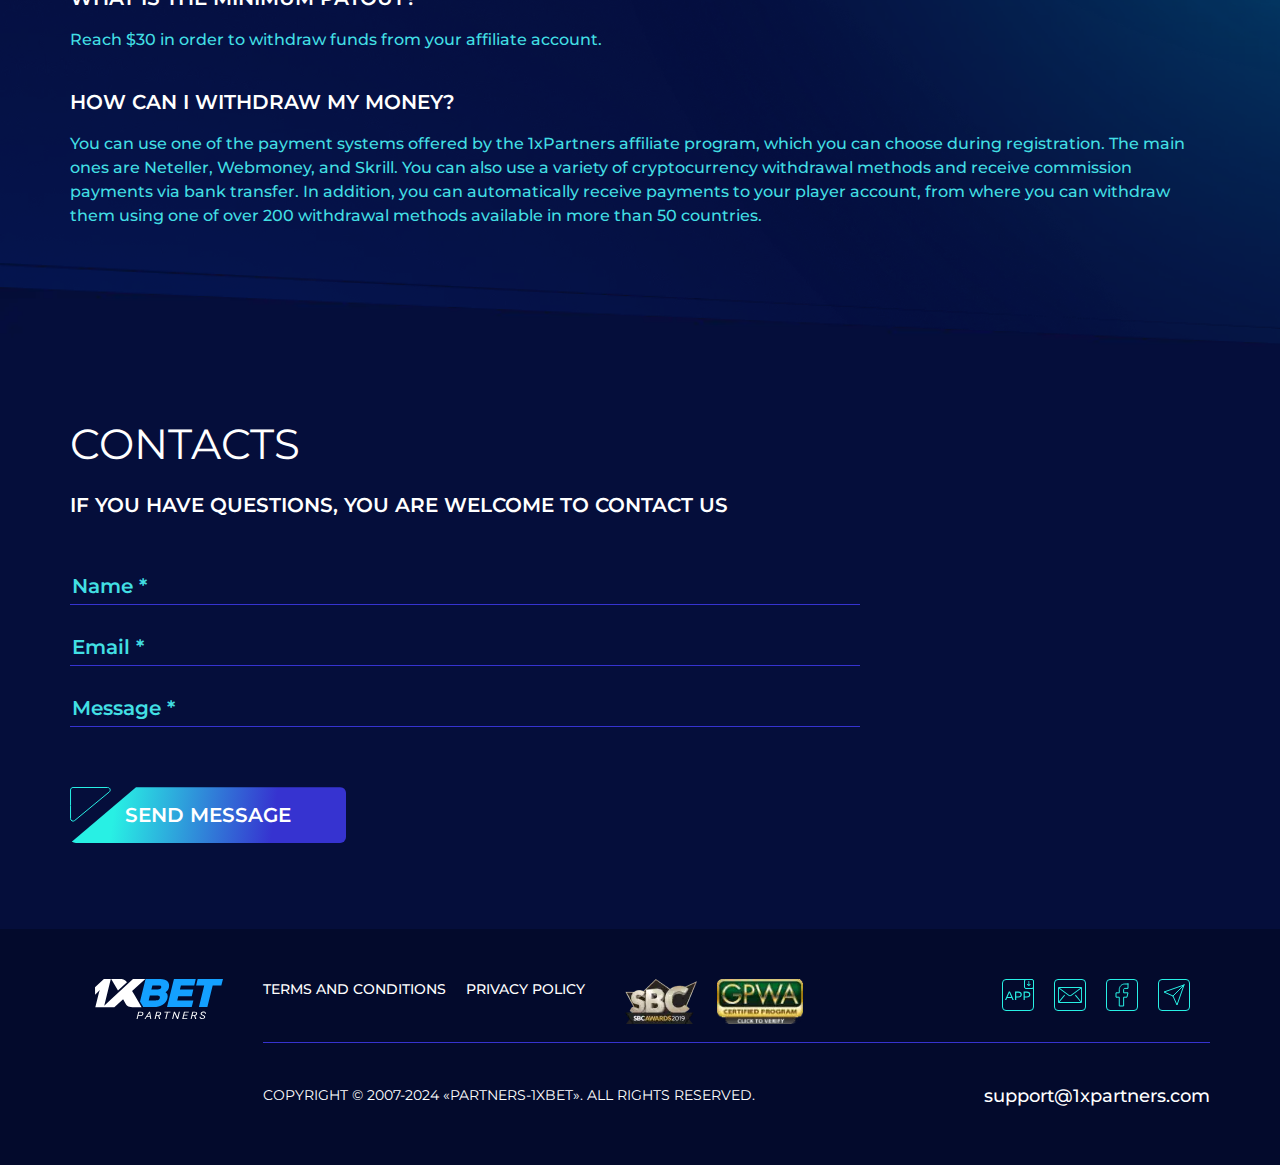
==== commit b70ece44: "testing all site" ====
--- a/index.html
+++ b/index.html
@@ -16,9 +16,9 @@
         })(window, document, 'script', 'dataLayer', 'GTM-WRBSLLLL');</script>
     <!-- End Google Tag Manager -->
 
-    <link rel="preconnect" href="https://fonts.googleapis.com/">
-    <link rel="preconnect" href="https://fonts.gstatic.com/" crossorigin="">
-    <link href="./fonts/css2" rel="stylesheet">
+    <link rel="preconnect" href="https://fonts.googleapis.com">
+<link rel="preconnect" href="https://fonts.gstatic.com" crossorigin>
+<link href="https://fonts.googleapis.com/css2?family=Montserrat:wght@300;400;500;600;700&display=swap" rel="stylesheet">
     <link rel="stylesheet" href="./css/main.css" media="all">
     <script src="./js/jquery.min.js" id="jquery-core-js"></script>
     <script src="https://code.jquery.com/jquery-3.5.1.min.js" integrity="sha256-9/aliU8dGd2tb6OSsuzixeV4y/faTqgFtohetphbbj0=" crossorigin="anonymous"></script>
@@ -357,11 +357,11 @@
                     <div class="site-footer-menu site-footer__menu">
                         <ul class="site-footer-menu-list">
                             <li class="site-footer-menu-list-item site-footer-menu-list__item">
-                                <a href="https://1xbetaffiliates.net/terms-and-conditions/"
+                                <a href="./terms-and-conditions.html"
                                     class="site-footer-menu-list-item-link">Terms and conditions</a>
                             </li>
                             <li class="site-footer-menu-list-item site-footer-menu-list__item">
-                                <a href="https://1xpartners.com/privacy" class="site-footer-menu-list-item-link">Privacy
+                                <a href="./privacy-police.html" class="site-footer-menu-list-item-link">Privacy
                                     Policy</a>
                             </li>
                             <li
@@ -413,7 +413,7 @@
                     </div>
                 </div>
                 <div class="site-footer-bottom">
-                    <p class="site-footer-copyright">Copyright © 2007-2023 «Partners-1xBet». All rights reserved.</p>
+                    <p class="site-footer-copyright">Copyright © 2007-2024 «Partners-1xBet». All rights reserved.</p>
                     <a href="mailto:support@1xpartners.com" class="site-footer-email">support@1xpartners.com</a>
                 </div>
             </div>
@@ -424,7 +424,7 @@
                             <p class="modal-window-text modal-window__text">Partners-1xBet Partners-1xBet may use
                                 cookies to store your details and collect information to optimize the site and tailor
                                 our marketing to your permissions and to suit your interests. By continuing to use the
-                                site you consent to the use of cookies. <a href="https://1xbetaffiliates.net/cookies/"
+                                site you consent to the use of cookies. <a href="./cookies.html"
                                     class="modal-window-link">Find out more cookies</a></p>
                             <button type="button"
                                 class="btn btn--green modal-window-close modal-window__close">ok</button>
--- a/css/main.css
+++ b/css/main.css
@@ -2304,7 +2304,7 @@
   }
 }
 
-#advantages {
+#advantages, #main-page, #site-adding, #promo-materials, #promo-codes, #reports, #funds-withdrawal {
   position: relative;
   visibility: hidden;
   top: -150px;
@@ -2312,8 +2312,8 @@
 }
 
 @media (max-width: 1023px) {
-  #advantages {
-    top: -100px;
+  #advantages, #main-page, #site-adding, #promo-materials, #promo-codes, #reports, #funds-withdrawal {
+    top: -90px;
   }
 }
 
@@ -4494,4 +4494,248 @@
 }
 .page-with-sidebar-contacts-message--telegram::before {
   background: url("../img/icon-telegram.svg") 0 0/cover no-repeat;
+}
+
+/* typical-page */
+.typical-page {
+  padding-bottom: 20px;
+}
+@media (max-width: 1179px) {
+  .typical-page {
+    padding-bottom: 40px;
+  }
+}
+@media (max-width: 1023px) {
+  .typical-page {
+    padding-bottom: 48px;
+  }
+}
+@media (max-width: 500px) {
+  .typical-page {
+    padding-bottom: 2rem;
+  }
+}
+.typical-page h2 {
+  font-size: 46px;
+  line-height: 1;
+  font-weight: 500;
+  margin-top: 60px;
+  margin-bottom: 20px;
+}
+@media (max-width: 1440px) {
+  .typical-page h2 {
+    font-size: 42px;
+    margin-bottom: 24px;
+  }
+}
+@media (max-width: 1179px) {
+  .typical-page h2 {
+    font-size: 30px;
+    margin-bottom: 30px;
+  }
+}
+@media (max-width: 1023px) {
+  .typical-page h2 {
+    margin-top: 26px;
+    margin-bottom: 26px;
+    font-size: 28px;
+  }
+}
+@media (max-width: 500px) {
+  .typical-page h2 {
+    font-size: 2.6rem;
+    margin-bottom: 2rem;
+  }
+}
+@media (max-width: 400px) {
+  .typical-page h2 {
+    font-size: 2.4rem;
+  }
+}
+.typical-page a {
+  color: #ffffff;
+  text-decoration: underline;
+}
+.typical-page a:hover {
+  text-decoration: none;
+}
+.typical-page h3 {
+  font-size: 18px;
+  font-weight: 600;
+  color: #42DFE3;
+  text-transform: uppercase;
+}
+@media (max-width: 1179px) {
+  .typical-page h3 {
+    font-size: 16px;
+  }
+}
+@media (max-width: 1023px) {
+  .typical-page h3 {
+    font-size: 14px;
+    margin-bottom: 20px;
+  }
+}
+.typical-page p {
+  font-size: 18px;
+  line-height: 1.5;
+  font-weight: 500;
+  margin-bottom: 20px;
+  margin-top: 20px;
+}
+@media (max-width: 1179px) {
+  .typical-page p {
+    font-size: 14px;
+  }
+}
+@media (max-width: 1023px) {
+  .typical-page p {
+    margin-bottom: 15px;
+    margin-top: 15px;
+  }
+}
+@media (max-width: 500px) {
+  .typical-page p {
+    margin-bottom: 2rem;
+    margin-top: 2rem;
+  }
+}
+@media (max-width: 400px) {
+  .typical-page p {
+    margin-bottom: 1.5rem;
+    margin-top: 1.5rem;
+  }
+}
+.typical-page .has-inline-color {
+  display: inline-block;
+  font-size: 18px;
+  font-weight: 600;
+  color: #42DFE3;
+  margin-left: 3px;
+  text-transform: uppercase;
+}
+.typical-page ol {
+  counter-reset: decimal;
+  margin-bottom: 40px;
+  margin-left: 0;
+  margin-top: 0;
+}
+@media (max-width: 1023px) {
+  .typical-page ol {
+    margin-bottom: 30px;
+    margin-top: 30px;
+  }
+}
+@media (max-width: 400px) {
+  .typical-page ol {
+    margin-top: 1.5rem;
+  }
+}
+.typical-page ol > li {
+  font-size: 18px;
+  font-weight: 500;
+  counter-increment: decimal;
+  margin-bottom: 20px;
+  margin-top: 20px;
+}
+@media (max-width: 1179px) {
+  .typical-page ol > li {
+    font-size: 14px;
+  }
+}
+@media (max-width: 1023px) {
+  .typical-page ol > li {
+    margin-bottom: 15px;
+    margin-top: 15px;
+  }
+}
+@media (max-width: 500px) {
+  .typical-page ol > li {
+    margin-bottom: 2rem;
+    margin-top: 2rem;
+  }
+}
+@media (max-width: 400px) {
+  .typical-page ol > li {
+    margin-bottom: 1.5rem;
+    margin-top: 1.5rem;
+  }
+}
+.typical-page ol > li::before {
+  content: counters(decimal, ".") ".";
+  color: #42DFE3;
+  font-size: 18px;
+  font-weight: 600;
+  margin-right: 3px;
+}
+@media (max-width: 1179px) {
+  .typical-page ol > li::before {
+    font-size: 14px;
+  }
+}
+.typical-page ol > li h3 {
+  display: inline-block;
+}
+@media (max-width: 1023px) {
+  .typical-page ol > li h3 {
+    display: inline;
+  }
+}
+.typical-page ol > li > *:first-child {
+  margin-top: 20px;
+  margin-bottom: 0;
+}
+@media (max-width: 1023px) {
+  .typical-page ol > li > *:first-child {
+    margin-top: 15px;
+  }
+}
+@media (max-width: 500px) {
+  .typical-page ol > li > *:first-child {
+    margin-top: 2rem;
+  }
+}
+@media (max-width: 400px) {
+  .typical-page ol > li > *:first-child {
+    margin-top: 1.5rem;
+  }
+}
+.typical-page ol > li > h3:first-child {
+  margin-top: 0;
+}
+.typical-page ol > li ul {
+  list-style: none;
+  margin-left: 0;
+}
+.typical-page ol > li ul li::before {
+  content: "– ";
+  color: #ffffff;
+}
+.typical-page ul {
+  margin-bottom: 20px;
+  list-style: disc inside;
+}
+@media (max-width: 1023px) {
+  .typical-page ul {
+    margin-bottom: 15px;
+  }
+}
+@media (max-width: 500px) {
+  .typical-page ul {
+    margin-bottom: 2rem;
+  }
+}
+@media (max-width: 400px) {
+  .typical-page ul {
+    margin-bottom: 1.5rem;
+  }
+}
+.typical-page ul li {
+  font-size: 18px;
+  font-weight: 500;
+}
+@media (max-width: 1179px) {
+  .typical-page ul li {
+    font-size: 14px;
+  }
 }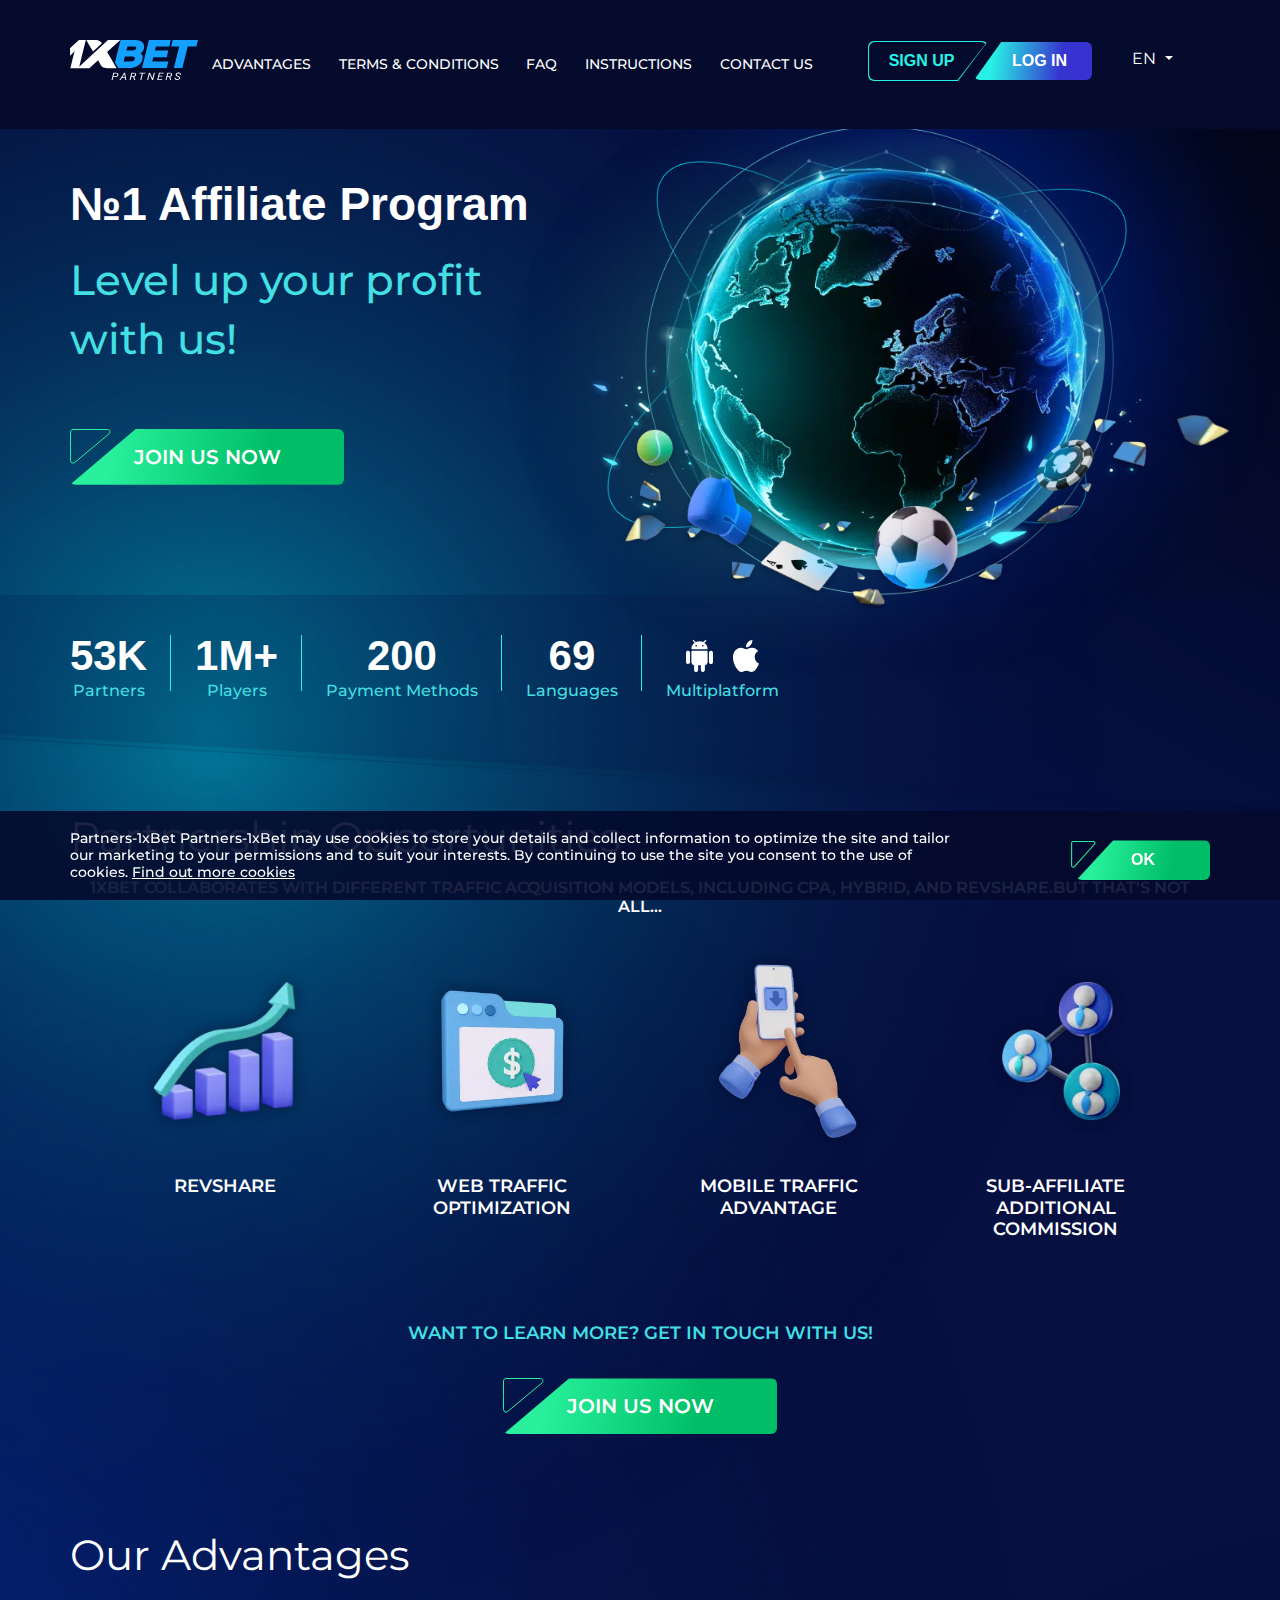
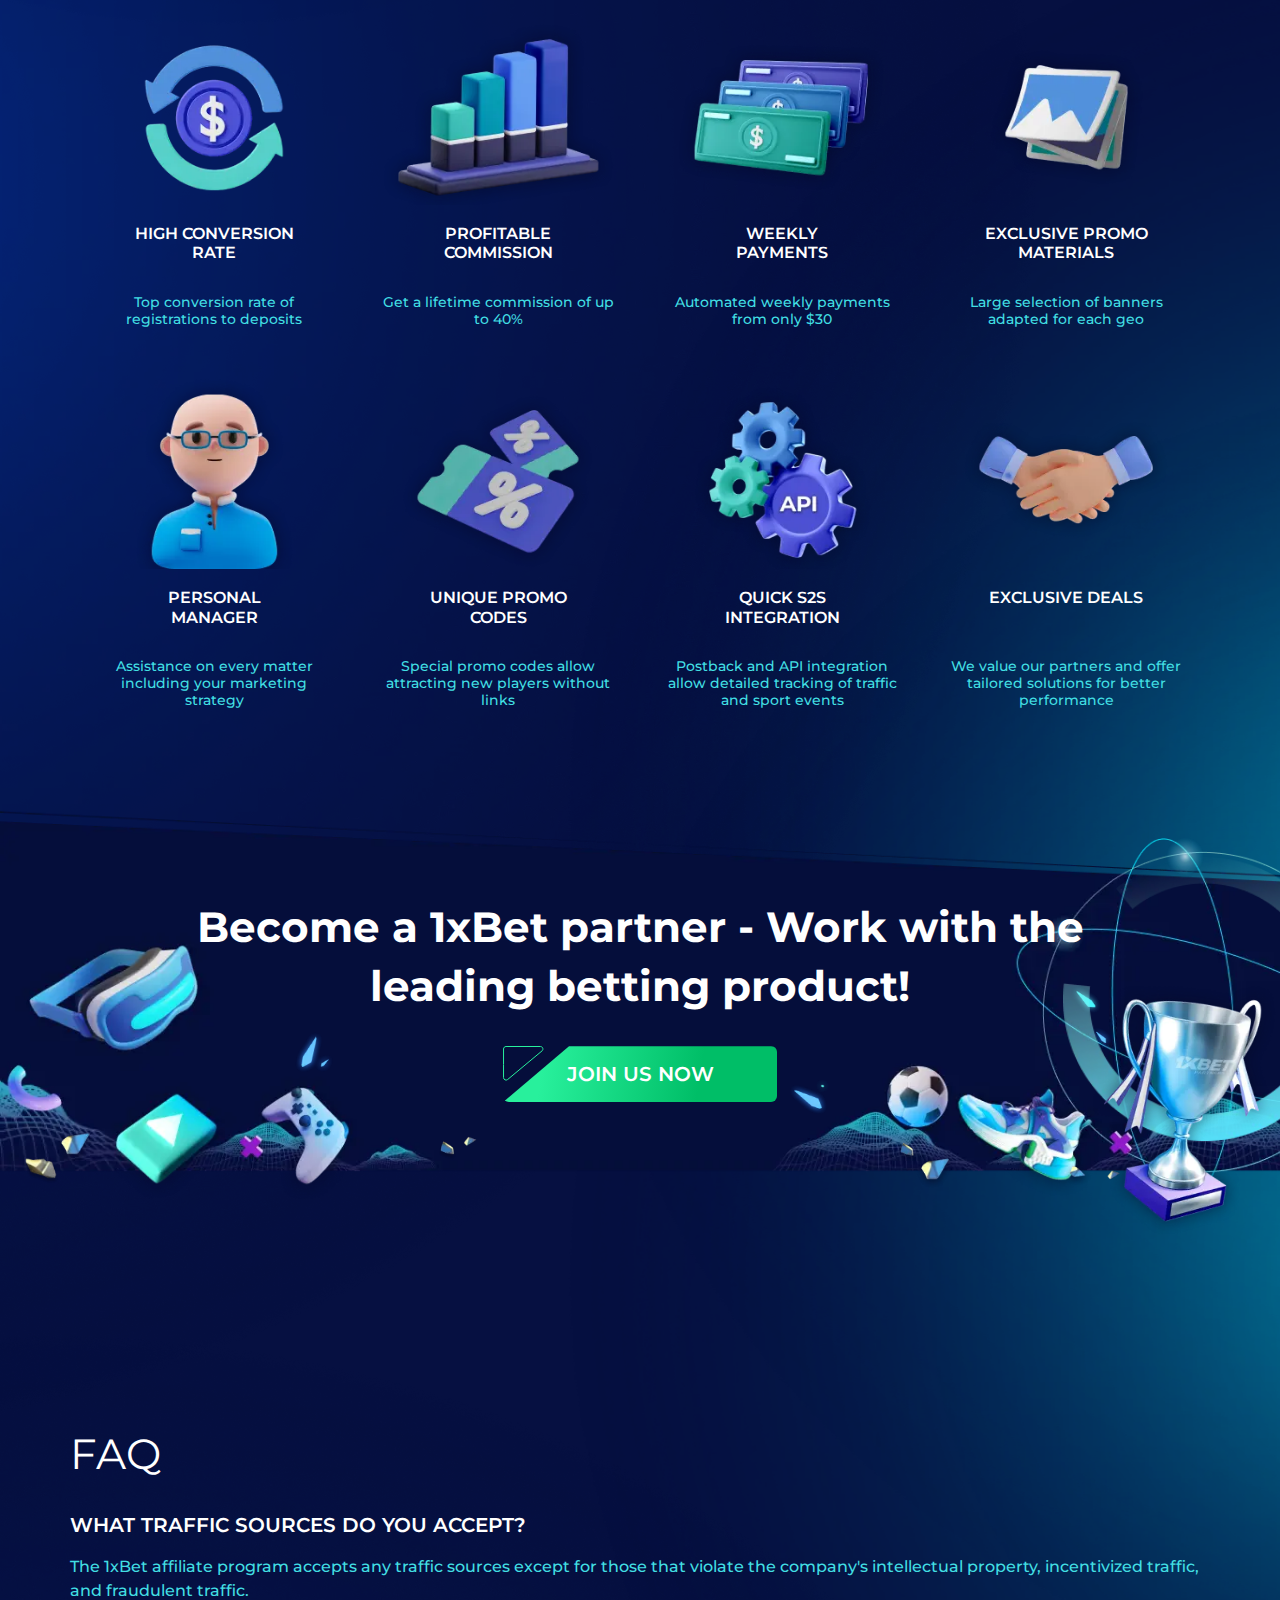
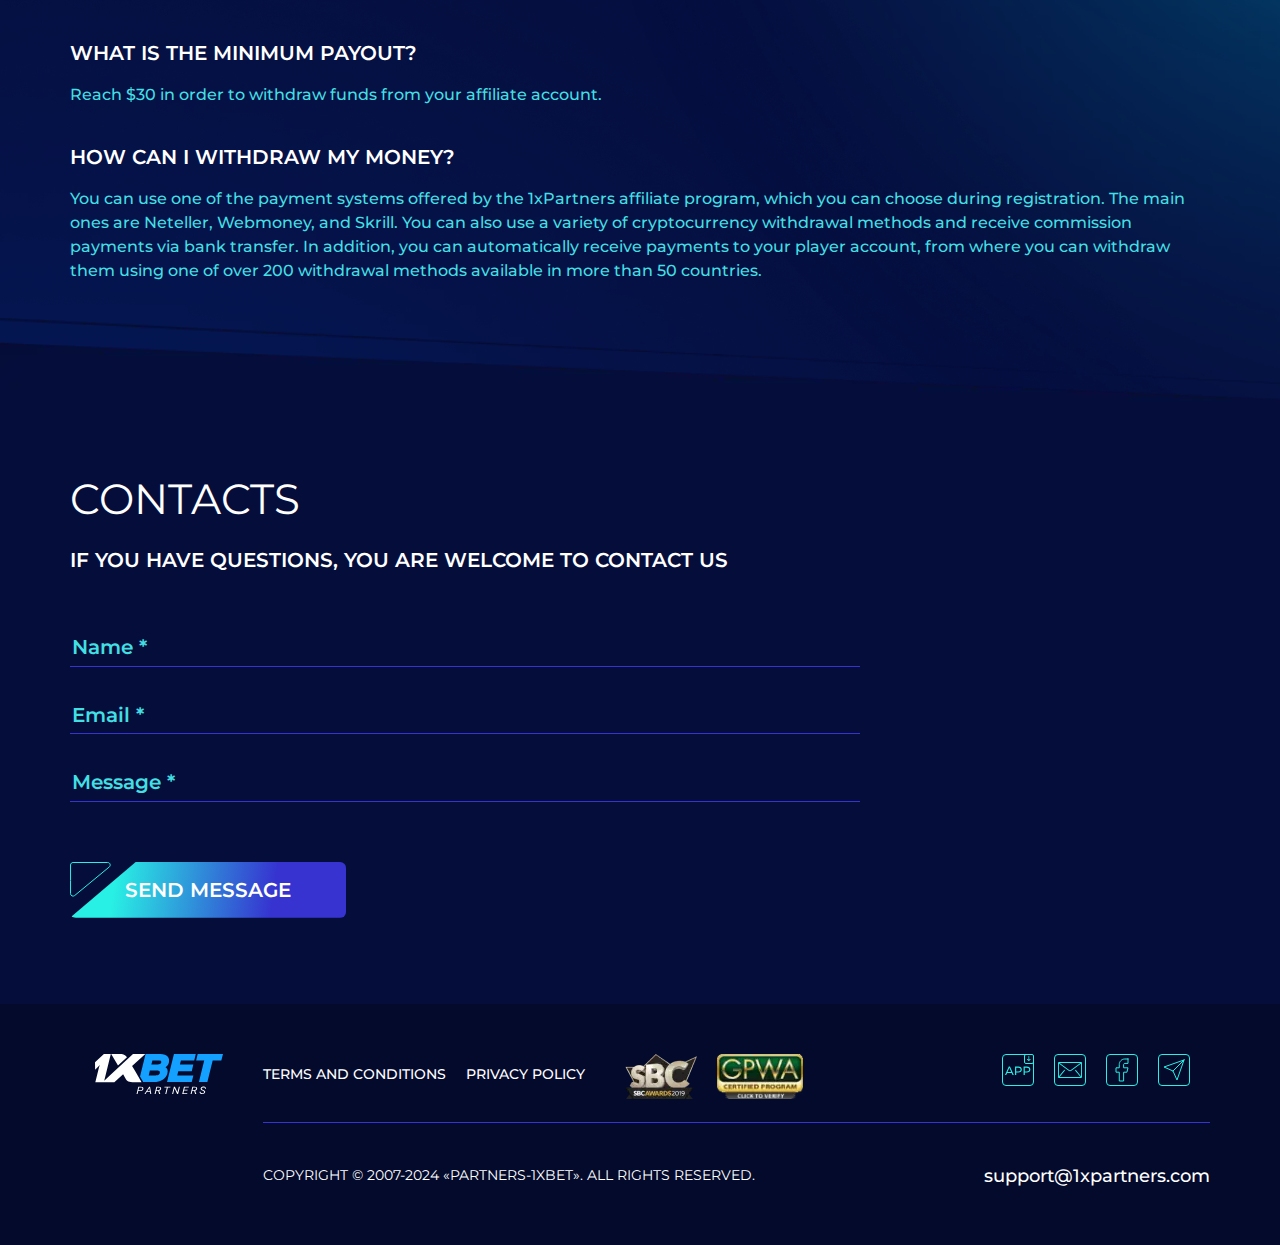
==== commit ab24fe05: "language" ====
--- a/index.html
+++ b/index.html
@@ -56,33 +56,79 @@
                             <ul id="primary-menu" class="menu">
                                 <li id="menu-item-142"
                                     class="menu-item menu-item-type-custom menu-item-object-custom current-menu-item current_page_item menu-item-home menu-item-142">
-                                    <a href="#advantages" aria-current="page">Advantages</a>
+                                    <a data-lang="home_page-advantages" href="#advantages" aria-current="page">Advantages</a>
                                 </li>
                                 <li id="menu-item-143"
-                                    class="menu-item menu-item-type-post_type menu-item-object-page menu-item-143"><a
+                                    class="menu-item menu-item-type-post_type menu-item-object-page menu-item-143"><a data-lang="home_page-terms"
                                         href="./terms-and-conditions.html">Terms &amp;
                                         Conditions</a></li>
                                 <li id="menu-item-144"
-                                    class="menu-item menu-item-type-post_type menu-item-object-page menu-item-144"><a
+                                    class="menu-item menu-item-type-post_type menu-item-object-page menu-item-144"><a data-lang="home_page-faq"
                                         data-goto=".faq1" href="#faq" class="menu__link">FAQ</a></li>
                                 <li id="menu-item-146"
-                                    class="menu-item menu-item-type-post_type menu-item-object-page menu-item-146"><a
+                                    class="menu-item menu-item-type-post_type menu-item-object-page menu-item-146"><a data-lang="home_page-instructions"
                                         href="./instructions.html">Instructions</a></li>
                                 <li id="menu-item-147"
                                     class="menu-item menu-item-type-custom menu-item-object-custom current-menu-item current_page_item menu-item-home menu-item-147">
-                                    <a data-goto=".contacts1" href="#contact" aria-current="page" class="menu__link">Contact Us</a>
+                                    <a data-lang="home_page-contacts" data-goto=".contacts1" href="#contact" aria-current="page" class="menu__link">Contact Us</a>
                                 </li>
                                 <li id="menu-item-148"
                                     class="button button--sign menu-item menu-item-type-custom menu-item-object-custom menu-item-148">
-                                    <a target="_blank" rel="noopener"
+                                    <a data-lang="home_page-singUp" target="_blank" rel="noopener"
                                         href="https://affpa.top/L?tag=d_2840069m_2387c_&site=2840069&ad=2387">Sign
                                         up</a>
                                 </li>
                                 <li id="menu-item-149"
                                     class="button button--login menu-item menu-item-type-custom menu-item-object-custom menu-item-149">
-                                    <a target="_blank" rel="noopener" href="https://1xpartners.com/ru/sign-in">log
+                                    <a data-lang="home_page-logIn" target="_blank" rel="noopener" href="https://1xpartners.com/ru/sign-in">log
                                         IN</a>
                                 </li>
+                                <li id="menu-item-150"
+                                class="pll-parent-menu-item menu-item menu-item-type-custom menu-item-object-custom menu-item-has-children menu-item-150 menu-item-150-last">
+                                    <div class="switch">
+                                        <div class="current">
+                                          <span>en</span>
+                                          <em class="arrow"><svg xmlns="http://www.w3.org/2000/svg" width="18" height="18" viewBox="0 0 18 18"><title>ic_arrow_drop_down_18px</title>
+                                        <g fill="#FFFFFF">
+                                            <path d="M5 8l4 4 4-4z"></path>
+                                        </g>
+                                    </svg></em>
+                                        </div>
+                                        <div class="options">
+                                          <ul class="options-list">
+                                            <li data-lang="en" data-btn="en">English</li>
+                                            <li data-lang="ar" data-btn="ar">عربي</li>
+                                            <li data-lang="pt" data-btn="pt">Portugal</li>
+                                            <li data-lang="ru" data-btn="ru">Русский</li>
+                                            <li data-lang="es" data-btn="es">Español</li>
+                                          </ul>
+                                          <div id="trans-circle"> <svg xmlns="http://www.w3.org/2000/svg" viewBox="0 0 120 120"> <g id="circle" fill="none" fill-rule="evenodd"> <circle id="bg" cx="60" cy="60" r="60" fill="#FFFFFF"/> </g> </svg>
+                                        </div>
+                                      </div>
+                                </li>
+
+                                <!-- <div class="switch">
+                                    <div class="current">
+                                      <span>en</span>
+                                      <em class="arrow"><svg xmlns="http://www.w3.org/2000/svg" width="18" height="18" viewBox="0 0 18 18"><title>ic_arrow_drop_down_18px</title>
+                                    <g fill="#FFFFFF">
+                                        <path d="M5 8l4 4 4-4z"></path>
+                                    </g>
+                                    </svg></em>
+                                </div>
+                                    <div class="options">
+                                      <ul class="options-list">
+                                        <li data-lang="en">English</li>
+                                        <li data-lang="no">Bokmål Norsk</li>
+                                        <li data-lang="sv">Svenska</li>
+                                        <li data-lang="ru">Русский</li>
+                                        <li data-lang="es">Español</li>
+                                      </ul>
+                                      <div id="trans-circle"> <svg xmlns="http://www.w3.org/2000/svg" viewBox="0 0 120 120"> <g id="circle" fill="none" fill-rule="evenodd"> <circle id="bg" cx="60" cy="60" r="60" fill="#FFFFFF"/> </g> </svg>
+                                    </div>
+                                  </div> -->
+
+
                             </ul>
                         </div>
                     </nav>
@@ -108,9 +154,10 @@
             <section class="first-screen">
                 <div class="container">
                     <div class="first-screen-content first-screen__content">
-                        <h1 class="first-screen-title">№1 Affiliate Program</h1>
-                        <h2 class="first-screen-subtitle first-screen__subtitle">Level up your profit with us!</h2>
-                        <div class="btn-wrap btn-wrap--animate"><a
+                        <!-- <h1 class="first-screen-title" data-lang="home_page-h1">№1 Affiliate Program</h1> -->
+                        <h1 class="first-screen-title" data-lang="home_page-h1"></h1>
+                        <h2 class="first-screen-subtitle first-screen__subtitle" data-lang="home_page-h2"></h2>
+                        <div class="btn-wrap btn-wrap--animate"><a data-lang="home_page-joinBtn"
                                 href="https://affpa.top/L?tag=d_2840069m_2387c_&site=2840069&ad=2387"
                                 target="http://_blank" class="btn btn--green">Join us now</a></div>
                     </div>
@@ -134,35 +181,35 @@
                     <div class="row about__row">
                         <div class="about-item about__item">
                             <p class="about-item-amount about-item__amount">53K</p>
-                            <p class="about-item-text">Partners</p>
+                            <p data-lang="home_page-partners" class="about-item-text">Partners</p>
                         </div>
                         <div class="about-item about__item">
                             <p class="about-item-amount about-item__amount">1M+</p>
-                            <p class="about-item-text">Players</p>
+                            <p data-lang="home_page-players" class="about-item-text">Players</p>
                         </div>
                         <div class="about-item about__item">
                             <p class="about-item-amount about-item__amount">200</p>
-                            <p class="about-item-text">Payment Methods</p>
+                            <p data-lang="home_page-payment" class="about-item-text">Payment Methods</p>
                         </div>
                         <div class="about-item about__item">
                             <p class="about-item-amount about-item__amount">69</p>
-                            <p class="about-item-text">Languages</p>
+                            <p data-lang="home_page-languages" class="about-item-text">Languages</p>
                         </div>
                         <div class="about-item about__item">
                             <div class="about-item-icons">
                                 <img src="./img/android.svg" alt="android platform" class="about-item-icons__item">
                                 <img src="./img/apple.svg" alt="IOS platform" class="about-item-icons__item">
                             </div>
-                            <p class="about-item-text">Multiplatform</p>
+                            <p data-lang="home_page-multiplatform" class="about-item-text">Multiplatform</p>
                         </div>
                     </div>
                 </div>
             </section>
             <section class="opportunities">
                 <div class="container">
-                    <h2 class="title opportunities__title">Partnership Opportunities</h2>
-
-                    <p class="opportunities-text">1XBET COLLABORATES WITH DIFFERENT TRAFFIC ACQUISITION MODELS,
+                    <h2 data-lang="home_page-partnership" class="title opportunities__title">Partnership Opportunities</h2>
+
+                    <p data-lang="home_page-collaborates" class="opportunities-text">1XBET COLLABORATES WITH DIFFERENT TRAFFIC ACQUISITION MODELS,
                         INCLUDING CPA, HYBRID, AND REVSHARE.<br>
                         BUT THAT'S NOT ALL...</p>
 
@@ -170,30 +217,30 @@
                         <div class="opportunities-item opportunities__item">
                             <img src="./img/opportunities-icon-1.webp" alt="opportunities icon 1"
                                 class="opportunities-item-img opportunities-item__img">
-                            <div class="opportunities-item-text opportunities-item__text">Revshare</div>
+                            <div class="opportunities-item-text opportunities-item__text" data-lang="home_page-revshare">Revshare</div>
                         </div>
                         <div class="opportunities-item opportunities__item">
                             <img src="./img/opportunities-icon-2.webp" alt="opportunities icon 2"
                                 class="opportunities-item-img opportunities-item__img">
-                            <div class="opportunities-item-text opportunities-item__text">Web Traffic Optimization</div>
+                            <div class="opportunities-item-text opportunities-item__text" data-lang="home_page-traffic">Web Traffic Optimization</div>
                         </div>
                         <div class="opportunities-item opportunities__item">
                             <img src="./img/opportunities-icon-3.webp" alt="opportunities icon 3"
                                 class="opportunities-item-img opportunities-item__img">
-                            <div class="opportunities-item-text opportunities-item__text">Mobile Traffic Advantage</div>
+                            <div class="opportunities-item-text opportunities-item__text" data-lang="home_page-mobTraffic">Mobile Traffic Advantage</div>
                         </div>
                         <div class="opportunities-item opportunities__item">
                             <img src="./img/opportunities-icon-4.webp" alt="opportunities icon 4"
                                 class="opportunities-item-img opportunities-item__img">
-                            <div class="opportunities-item-text opportunities-item__text">Sub-affiliate additional
+                            <div class="opportunities-item-text opportunities-item__text" data-lang="home_page-subAffiliate">Sub-affiliate additional
                                 commission</div>
                         </div>
                     </div>
 
-                    <p class="opportunities-text opportunities-text--blue">Want to learn more? Get in touch with us!</p>
+                    <p class="opportunities-text opportunities-text--blue" data-lang="home_page-learnMore">Want to learn more? Get in touch with us!</p>
 
                     <div class="btn-wrap btn-wrap--animate">
-                        <a href="https://affpa.top/L?tag=d_2840069m_2387c_&site=2840069&ad=2387" target="_blank"
+                        <a data-lang="home_page-joinBtn2" href="https://affpa.top/L?tag=d_2840069m_2387c_&site=2840069&ad=2387" target="_blank"
                             class="btn btn--green">Join us now</a>
                     </div>
                 </div>
@@ -202,51 +249,51 @@
             <section class="advantages">
                 <span id="advantages"></span>
                 <div class="container">
-                    <h2 class="title">Our advantages</h2>
+                    <h2 class="title" data-lang="home_page-ourAdvantages">Our advantages</h2>
 
                     <div class="row advantages__row">
                         <div class="advantages-item advantages__item">
                             <img src="./img/advantages-icon-1.webp" alt="advantages icon 1">
-                            <h3 class="advantages-item-name advantages-item__name">High conversion rate</h3>
-                            <p class="advantages-item-text">Top conversion rate of registrations to deposits</p>
+                            <h3 class="advantages-item-name advantages-item__name" data-lang="home_page-conversion">High conversion rate</h3>
+                            <p class="advantages-item-text" data-lang="home_page-conversionRate">Top conversion rate of registrations to deposits</p>
                         </div>
                         <div class="advantages-item advantages__item">
                             <img src="./img/advantages-icon-2.webp" alt="opportunities icon 2">
-                            <h3 class="advantages-item-name advantages-item__name">Profitable commission</h3>
-                            <p class="advantages-item-text">Get a lifetime commission of up to 40%</p>
+                            <h3 class="advantages-item-name advantages-item__name" data-lang="home_page-commission">Profitable commission</h3>
+                            <p class="advantages-item-text" data-lang="home_page-commissionUp">Get a lifetime commission of up to 40%</p>
                         </div>
                         <div class="advantages-item advantages__item">
                             <img src="./img/advantages-icon-3.webp" alt="advantages icon 3">
-                            <h3 class="advantages-item-name advantages-item__name">Weekly payments</h3>
-                            <p class="advantages-item-text">Automated weekly payments from only $30</p>
+                            <h3 class="advantages-item-name advantages-item__name" data-lang="home_page-payme">Weekly payments</h3>
+                            <p class="advantages-item-text" data-lang="home_page-payme30">Automated weekly payments from only $30</p>
                         </div>
                         <div class="advantages-item advantages__item">
                             <img src="./img/advantages-icon-4.webp" alt="advantages icon 4">
-                            <h3 class="advantages-item-name advantages-item__name">Exclusive promo materials</h3>
-                            <p class="advantages-item-text">Large selection of banners adapted for each geo</p>
+                            <h3 class="advantages-item-name advantages-item__name" data-lang="home_page-promoMaterials">Exclusive promo materials</h3>
+                            <p class="advantages-item-text" data-lang="home_page-largeSelection">Large selection of banners adapted for each geo</p>
                         </div>
                         <div class="advantages-item advantages__item">
                             <img src="./img/advantages-icon-5.webp" alt="advantages icon 5">
-                            <h3 class="advantages-item-name advantages-item__name">Personal manager</h3>
-                            <p class="advantages-item-text">Assistance on every matter including your marketing strategy
+                            <h3 class="advantages-item-name advantages-item__name" data-lang="home_page-personalManager">Personal manager</h3>
+                            <p class="advantages-item-text" data-lang="home_page-assistance">Assistance on every matter including your marketing strategy
                             </p>
                         </div>
                         <div class="advantages-item advantages__item">
                             <img src="./img/advantages-icon-6.webp" alt="advantages icon 6">
-                            <h3 class="advantages-item-name advantages-item__name">Unique promo codes</h3>
-                            <p class="advantages-item-text">Special promo codes allow attracting new players without
+                            <h3 class="advantages-item-name advantages-item__name" data-lang="home_page-uniquePromo">Unique promo codes</h3>
+                            <p class="advantages-item-text" data-lang="home_page-specialPromo">Special promo codes allow attracting new players without
                                 links</p>
                         </div>
                         <div class="advantages-item advantages__item">
                             <img src="./img/advantages-icon-7.webp" alt="advantages icon 7">
-                            <h3 class="advantages-item-name advantages-item__name">Quick S2S integration</h3>
-                            <p class="advantages-item-text">Postback and API integration allow detailed tracking of
+                            <h3 class="advantages-item-name advantages-item__name" data-lang="home_page-integration">Quick S2S integration</h3>
+                            <p class="advantages-item-text" data-lang="home_page-postback">Postback and API integration allow detailed tracking of
                                 traffic and sport events</p>
                         </div>
                         <div class="advantages-item advantages__item">
                             <img src="./img/advantages-icon-8.webp" alt="advantages icon 8">
-                            <h3 class="advantages-item-name advantages-item__name">Exclusive deals</h3>
-                            <p class="advantages-item-text">We value our partners and offer tailored solutions for
+                            <h3 class="advantages-item-name advantages-item__name" data-lang="home_page-deals">Exclusive deals</h3>
+                            <p class="advantages-item-text" data-lang="home_page-weValue">We value our partners and offer tailored solutions for
                                 better performance</p>
                         </div>
                     </div>
@@ -272,11 +319,11 @@
                     <img src="./img/banner-cup.webp" alt="Banner decor" class="banner__decor banner__decor--cup">
                 </div>
                 <div class="container">
-                    <h2 class="banner-title banner__title">Become a 1xBet partner - Work with the leading betting
+                    <h2 class="banner-title banner__title" data-lang="home_page-become">Become a 1xBet partner - Work with the leading betting
                         product!</h2>
 
                     <div class="btn-wrap btn-wrap--animate">
-                        <a href="https://affpa.top/L?tag=d_2840069m_2387c_&site=2840069&ad=2387" target="_blank"
+                        <a data-lang="home_page-joinBtn3" href="https://affpa.top/L?tag=d_2840069m_2387c_&site=2840069&ad=2387" target="_blank"
                             class="btn btn--green">Join us now</a>
                     </div>
 
@@ -285,34 +332,28 @@
 
             <section class="faq" id="faq">
                 <div class="container faq__container">
-                    <h2 class="title faq__title">FAQ</h2>
-
-                    <h3 class="faq-subtitle faq__subtitle">What traffic sources do you accept?</h3>
-                    <p class="faq-text">The 1xBet affiliate program accepts any traffic sources except for those that
+                    <h2 class="title faq__title" data-lang="home_page-faqSection">FAQ</h2>
+
+                    <h3 class="faq-subtitle faq__subtitle" data-lang="home_page-faq-h3-1">What traffic sources do you accept?</h3>
+                    <p class="faq-text" data-lang="home_page-faq-p-1">The 1xBet affiliate program accepts any traffic sources except for those that
                         violate the company's intellectual property, incentivized traffic, and fraudulent traffic.</p>
-                    <h3 class="faq-subtitle faq__subtitle">What is the minimum payout?</h3>
-                    <p class="faq-text">Reach $30 in order to withdraw funds from your affiliate account.</p>
-                    <h3 class="faq-subtitle faq__subtitle">How can I withdraw my money?</h3>
-                    <p class="faq-text">You can use one of the payment systems offered by the 1xPartners affiliate
+                    <h3 class="faq-subtitle faq__subtitle" data-lang="home_page-faq-h3-2">What is the minimum payout?</h3>
+                    <p class="faq-text" data-lang="home_page-faq-p-2">Reach $30 in order to withdraw funds from your affiliate account.</p>
+                    <h3 class="faq-subtitle faq__subtitle" data-lang="home_page-faq-h3-3">How can I withdraw my money?</h3>
+                    <p class="faq-text" data-lang="home_page-faq-p-3">You can use one of the payment systems offered by the 1xPartners affiliate
                         program, which you can choose during registration. The main ones are Neteller, Webmoney, and
                         Skrill. You can also use a variety of cryptocurrency withdrawal methods and receive commission
                         payments via bank transfer. In addition, you can automatically receive payments to your player
                         account, from where you can withdraw them using one of over 200 withdrawal methods available in
                         more than 50 countries.</p>
-
-                    <!-- <div class="ta-center">
-                        <div class="btn-wrap">
-                            <a href="#" class="btn btn--blue faq__btn">Read More</a>
-                        </div>
-                    </div> -->
                 </div>
             </section>
 
             <section class="contacts" id="contact">
                 <div class="container">
-                    <h2 class="title contacts__title">CONTACTS</h2>
-
-                    <p class="contacts-subtitle contacts__subtitle">If you have questions, you are welcome to contact us
+                    <h2 class="title contacts__title" data-lang="home_page-contactsSection">CONTACTS</h2>
+
+                    <p class="contacts-subtitle contacts__subtitle" data-lang="home_page-contactsSection-text">If you have questions, you are welcome to contact us
                     </p>
 
                     <form action="#" id="form" method="post" class="contacts-form contacts__form form__body">
@@ -338,7 +379,7 @@
                             <span class="contacts-form__error message-error"></span>
                         </div>
                         <div class="btn-wrap">
-                            <button type="submit" class="btn btn--blue contacts-form__btn">Send Message</button>
+                            <button type="submit" class="btn btn--blue contacts-form__btn"  data-lang="home_page-sendFormBtn">Send Message</button>
                         </div>
                         <div class="success-message">
                             Thank you! Form has been sent! </div>
@@ -358,10 +399,10 @@
                         <ul class="site-footer-menu-list">
                             <li class="site-footer-menu-list-item site-footer-menu-list__item">
                                 <a href="./terms-and-conditions.html"
-                                    class="site-footer-menu-list-item-link">Terms and conditions</a>
+                                    class="site-footer-menu-list-item-link" data-lang="home_page-terms2">Terms and conditions</a>
                             </li>
                             <li class="site-footer-menu-list-item site-footer-menu-list__item">
-                                <a href="./privacy-police.html" class="site-footer-menu-list-item-link">Privacy
+                                <a href="./privacy-police.html" class="site-footer-menu-list-item-link" data-lang="home_page-policy">Privacy
                                     Policy</a>
                             </li>
                             <li
@@ -421,11 +462,12 @@
                 <div class="container modal__container">
                     <div class="modal-window modal__window">
                         <div class="modal-window-content">
-                            <p class="modal-window-text modal-window__text">Partners-1xBet Partners-1xBet may use
+                            <p class="modal-window-text modal-window__text" data-lang="home_page-cookies-non">Partners-1xBet Partners-1xBet may use
                                 cookies to store your details and collect information to optimize the site and tailor
                                 our marketing to your permissions and to suit your interests. By continuing to use the
                                 site you consent to the use of cookies. <a href="./cookies.html"
-                                    class="modal-window-link">Find out more cookies</a></p>
+                                class="modal-window-link" data-lang="home_page-cookiesMore-non">Find out more cookies</a></p>
+                                
                             <button type="button"
                                 class="btn btn--green modal-window-close modal-window__close">ok</button>
                         </div>
@@ -437,6 +479,7 @@
 
     <script src="./js/navigation.js"></script>
     <script src="https://smtpjs.com/v3/smtp.js"></script>
+    <script src="https://cdnjs.cloudflare.com/ajax/libs/jquery/3.3.1/jquery.min.js"></script>
     <script src="./js/sendEmail.js"></script>
     <script src="./js/main.js"></script>
 
--- a/css/main.css
+++ b/css/main.css
@@ -4738,4 +4738,205 @@
   .typical-page ul li {
     font-size: 14px;
   }
+}
+
+/* ------------ Language ---------- */
+@import url('https://fonts.googleapis.com/css?family=Playfair+Display:400,900|Noto+Sans:400,400i,700&subset=latin-ext');
+ :root {
+	 font-size: 100%;
+	 --base-font-size: calc(15px + .5vw);
+	 --ratio: 1.18;
+	 --h6: calc(var(--base-font-size) * var(--ratio));
+	 --h5: calc(var(--h6) * var(--ratio));
+	 --h4: calc(var(--h5) * var(--ratio));
+	 --h3: calc(var(--h4) * var(--ratio));
+	 --h2: calc(var(--h3) * var(--ratio));
+	 --h1: calc(var(--h2) * var(--ratio));
+}
+ body {
+	 font-family: 'Noto Sans', Arial, sans-serif;
+	 font-size: 1.2rem;
+	 font-size: var(--base-font-size);
+	 line-height: 1.6;
+	 /* color: #313436; */
+}
+ #content {
+	 max-width: 48rem;
+	 margin: 0 auto;
+	 text-align: left;
+	 padding: 1rem 2rem;
+}
+ #content:not(.en) [data-lang='en'], #content:not(.no) [data-lang='no'], #content:not(.sv) [data-lang='sv'], #content:not(.ru) [data-lang='ru'], #content:not(.es) [data-lang='es'] {
+	 display: none;
+}
+ #content.en [data-lang='en'], #content.no [data-lang='no'], #content.sv [data-lang='sv'], #content.ru [data-lang='ru'], #content.es [data-lang='es'] {
+	 display: block;
+}
+ h1 {
+	 font-family: 'Playfair Display', 'Noto Sans', Arial, sans-serif;
+	 font-weight: 900;
+	 font-size: var(--h1);
+	 line-height: calc(var(--h1) * 1.2);
+}
+ h2 {
+	 font-size: var(--h2);
+	 line-height: calc(var(--h2) * 1.2);
+}
+ h3 {
+	 font-size: var(--h3);
+	 line-height: calc(var(--h3) * 1.3);
+}
+ h4 {
+	 font-size: var(--h4);
+	 line-height: calc(var(--h4) * 1.3);
+}
+ h5 {
+	 font-size: var(--h5);
+	 line-height: calc(var(--h5) * 1.4);
+}
+ h6 {
+	 font-size: var(--h6);
+	 line-height: calc(var(--h6) * 1.5);
+}
+ .main-header {
+	 background-color: #3498db;
+	 color: #fff;
+	 height: 56px;
+	 display: flex;
+	 padding: 0 2rem;
+	 box-shadow: 0 2px 12px -4px rgba(0, 0, 0, .4);
+}
+ .main-header h1 {
+	 font-size: 1.25rem;
+	 line-height: 1.35;
+	 font-family: 'Noto Sans', Arial, sans-serif;
+}
+ .main-header .switch {
+	 margin-left: auto;
+}
+ .switch {
+	 position: relative;
+	 cursor: pointer;
+	 display: flex;
+	 align-items: center;
+}
+ .current {
+	 text-transform: uppercase;
+	 height: 42px;
+	 position: relative;
+	 z-index: 1;
+	 font-size: 1rem;
+	 text-align: center;
+	 line-height: 42px;
+	 display: flex;
+	 background-color: rgba(0, 0, 0, 0);
+	 transition: all 0.2s ease-out;
+	 border-radius: 3px;
+	 padding: 0 0.2em 0 0.7em;
+}
+ .current span {
+	 display: inline-block;
+	 line-height: 1;
+	 padding: 0.7em 0.2em 0 0;
+}
+ .current .arrow {
+	 display: inline-block;
+	 width: 20px;
+	 height: 20px;
+}
+ .current:hover {
+	 background-color: rgba(0, 0, 0, .1);
+}
+ .options {
+	 position: absolute;
+	 right: 0;
+	 top: 0.6em;
+	 z-index: 0;
+	 opacity: 0;
+	 transition: all 0.36s ease-out;
+	 display: none;
+	 overflow: hidden;
+	 box-shadow: 0 0 0 0 rgba(0, 0, 0, 0);
+}
+ .switch.show-options .options {
+	 display: block;
+	 z-index: 5;
+}
+ .switch.anim-options .options {
+	 opacity: 1;
+}
+ .switch.show-shadow .options {
+	 box-shadow: 0 2px 12px -4px rgba(0, 0, 0, .4);
+}
+ .options-list {
+	 color: #313436;
+	 margin: 0;
+	 padding: 0.4rem 0.8em;
+	 position: relative;
+	 z-index: 5;
+}
+ .options-list li {
+	 list-style: none;
+	 padding: 0;
+	 margin: 0;
+	 padding: 0.75em;
+	 border-bottom: 1px solid #e1e4e6;
+	 transform: translateX(10px);
+	 transition: all 0.24s ease-out;
+	 transition-delay: 0.1s;
+	 opacity: 0;
+	 font-size: 1rem;
+	 line-height: 1.3;
+	 white-space: nowrap;
+}
+ .options-list li:last-child {
+	 border-bottom: none;
+}
+ .options-list li:nth-child(1) {
+	 transition-delay: 0.1s;
+}
+ .options-list li:nth-child(2) {
+	 transition-delay: 0.15s;
+}
+ .options-list li:nth-child(3) {
+	 transition-delay: 0.2s;
+}
+ .options-list li:nth-child(4) {
+	 transition-delay: 0.25s;
+}
+ .options-list li:nth-child(5) {
+	 transition-delay: 0.3s;
+}
+ .options-list li.selected {
+	 color: #3498db;
+}
+ .switch.anim-options .options-list li {
+	 transform: translateX(0);
+	 opacity: 1;
+}
+ #trans-circle {
+	 width: 80px;
+	 height: 80px;
+	 position: absolute;
+	 top: -80px;
+	 right: -80px;
+	 padding: 0;
+	 margin: 0;
+	 border: none;
+	 z-index: 1;
+	 transition: all 0.4s ease-out;
+	 transform: scale(0.5);
+	 overflow: hidden;
+}
+ #trans-circle svg {
+	 max-width: 100%;
+	 max-height: 100%;
+}
+ .switch.anim-options #trans-circle {
+	 transform: scale(9);
+}
+.main-navigation ul ul {
+  position: relative;
+  display: block;
+  left: 0;
 }